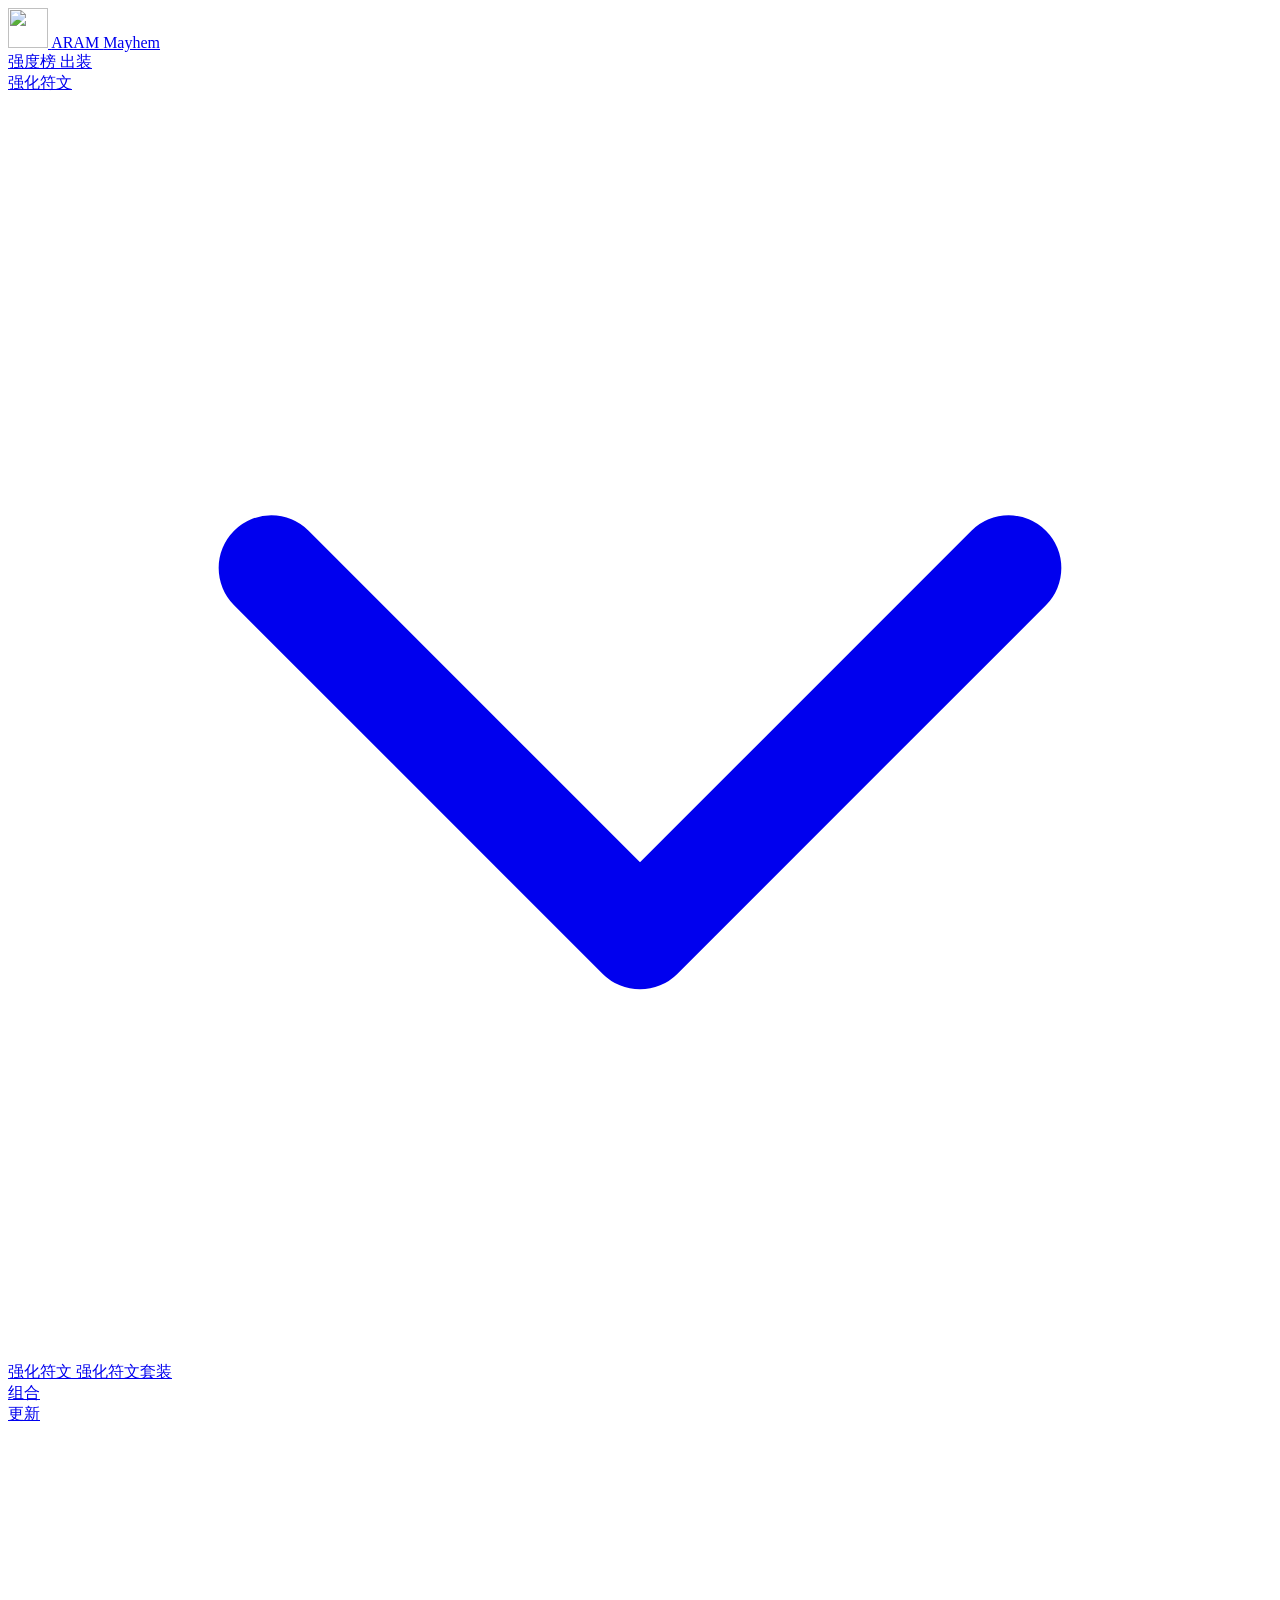
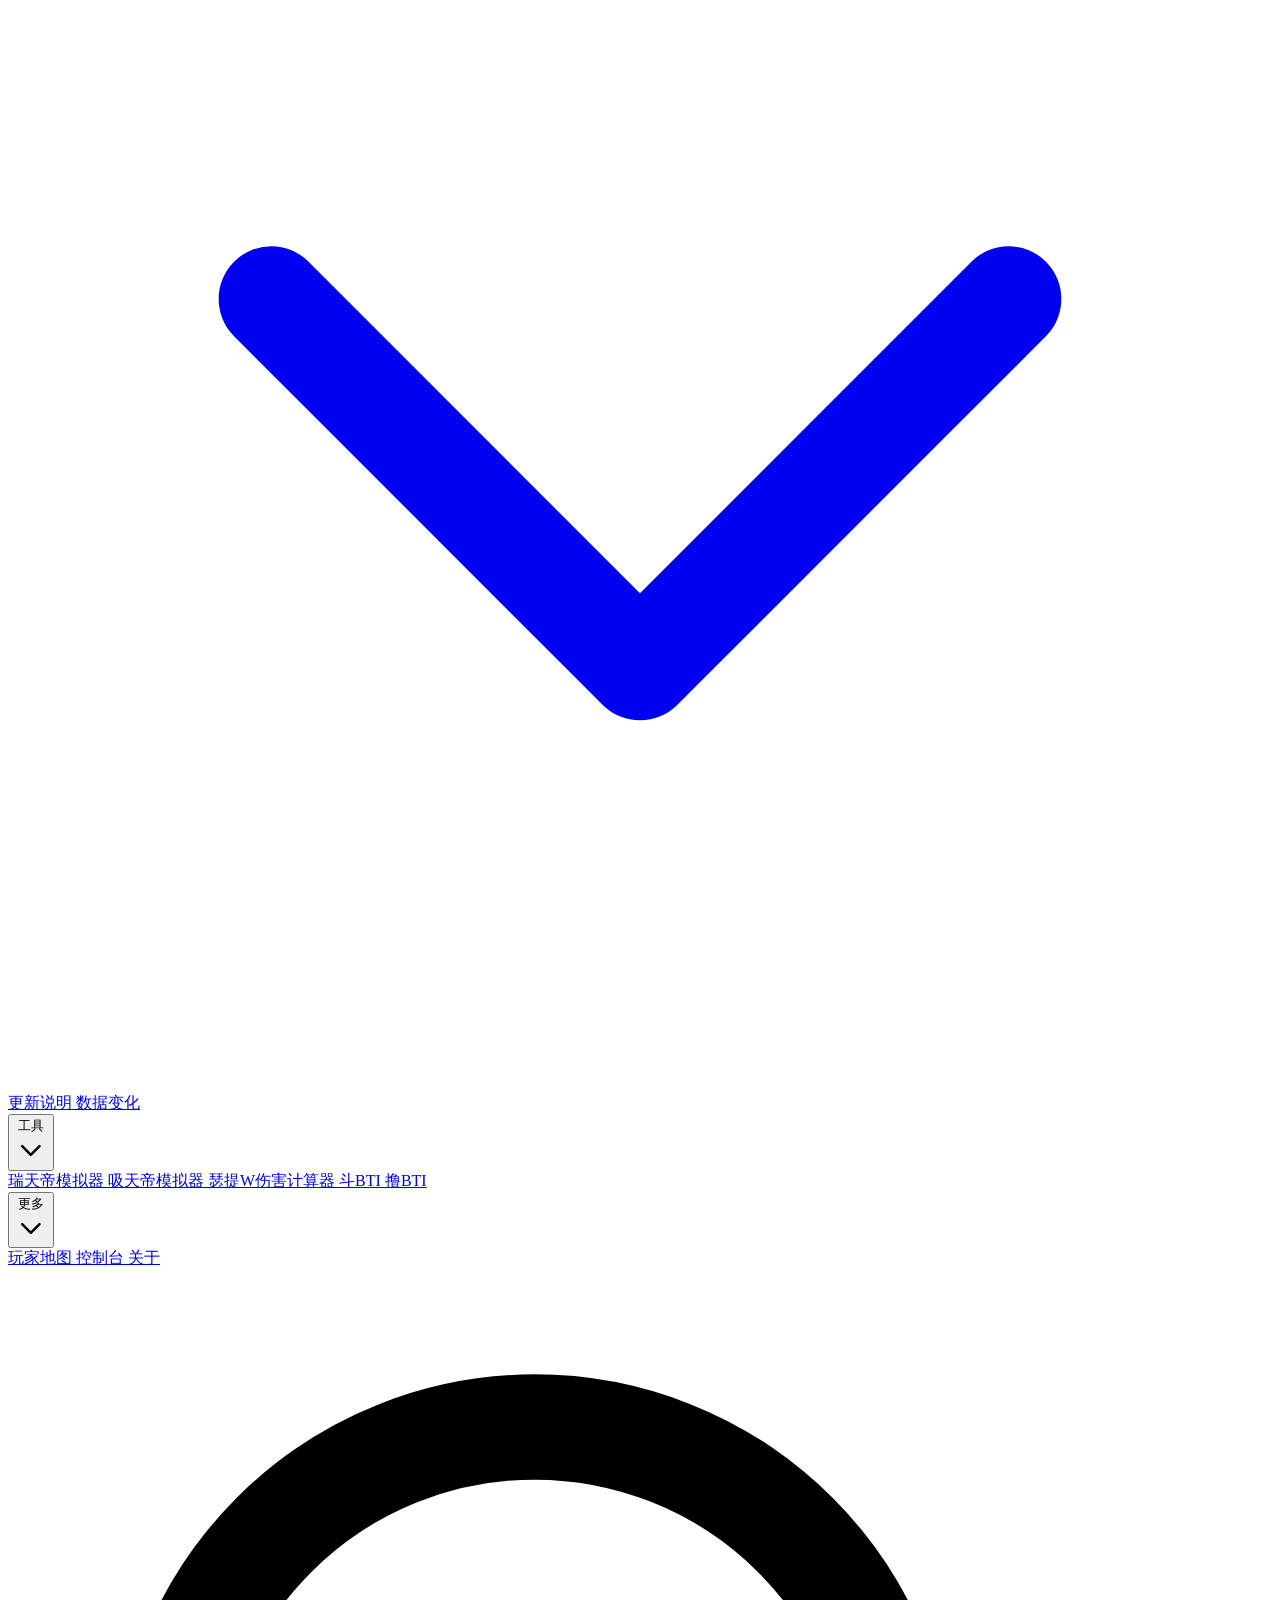
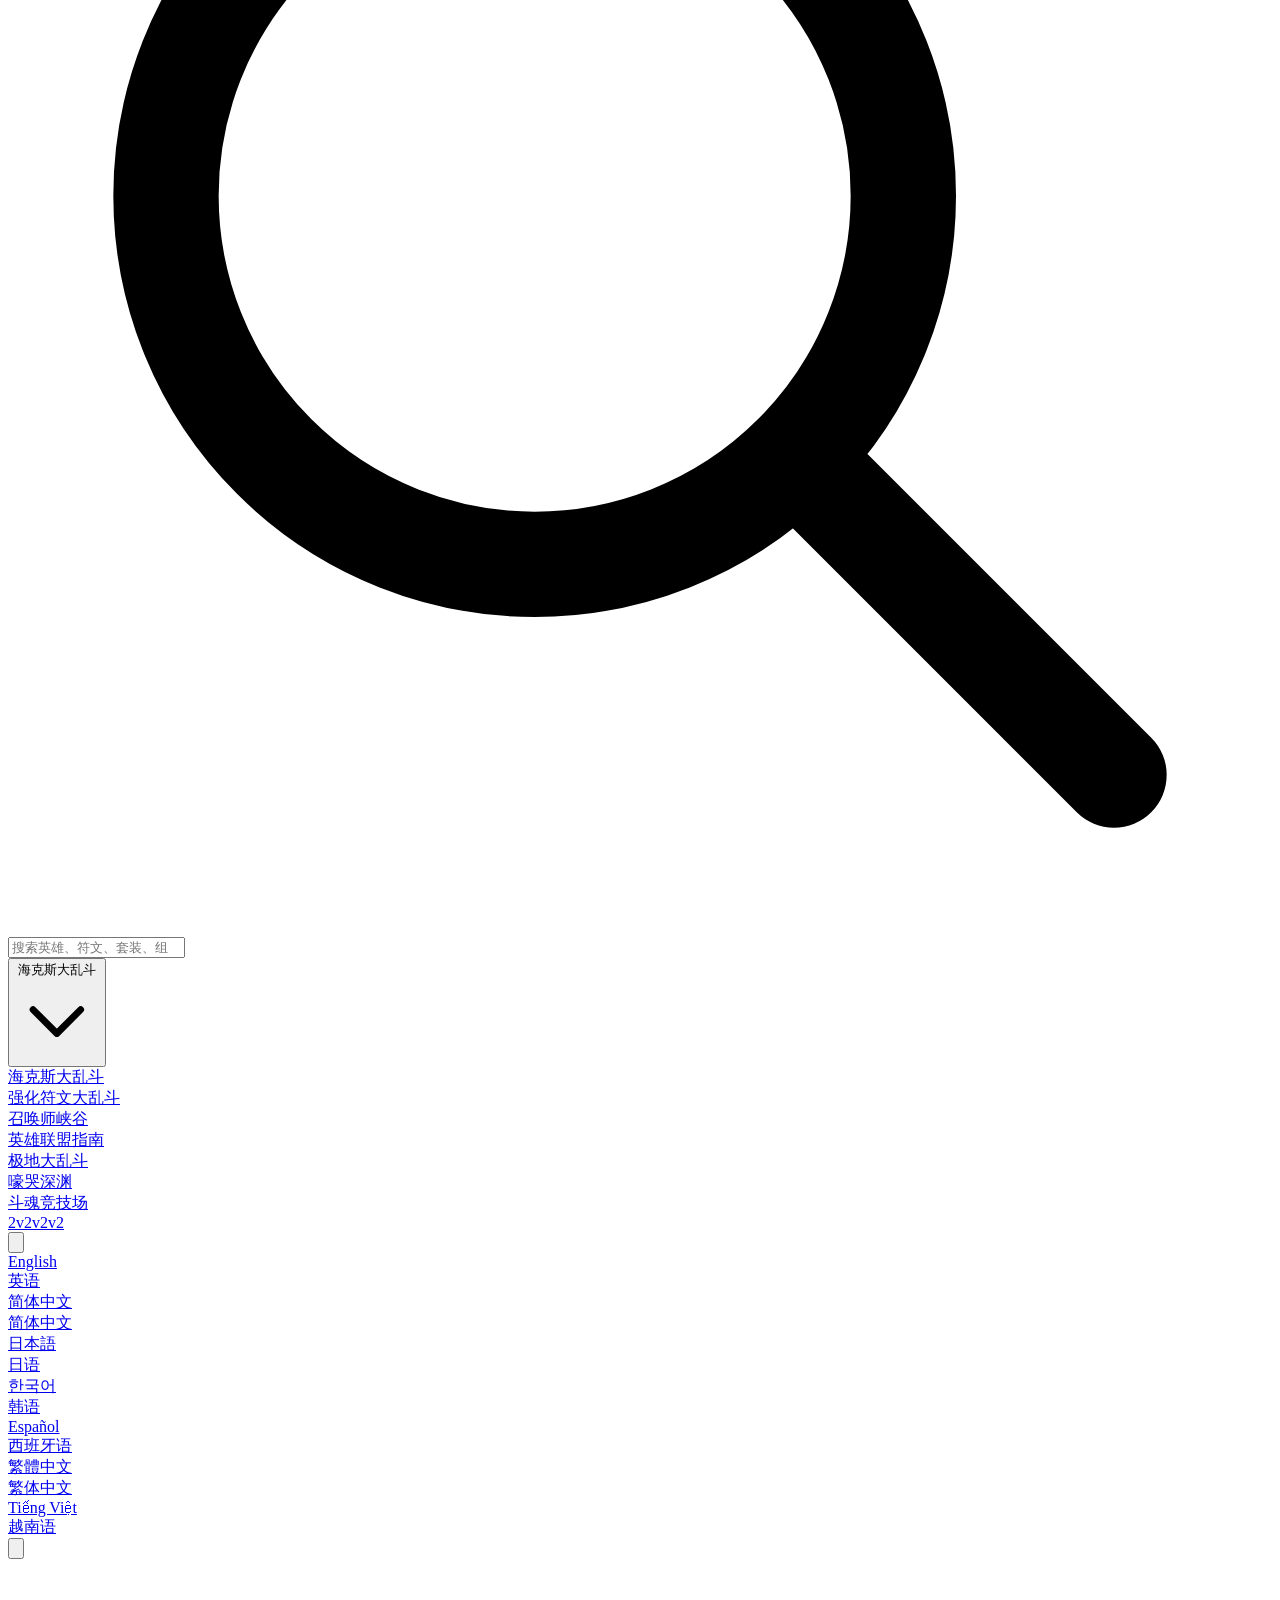
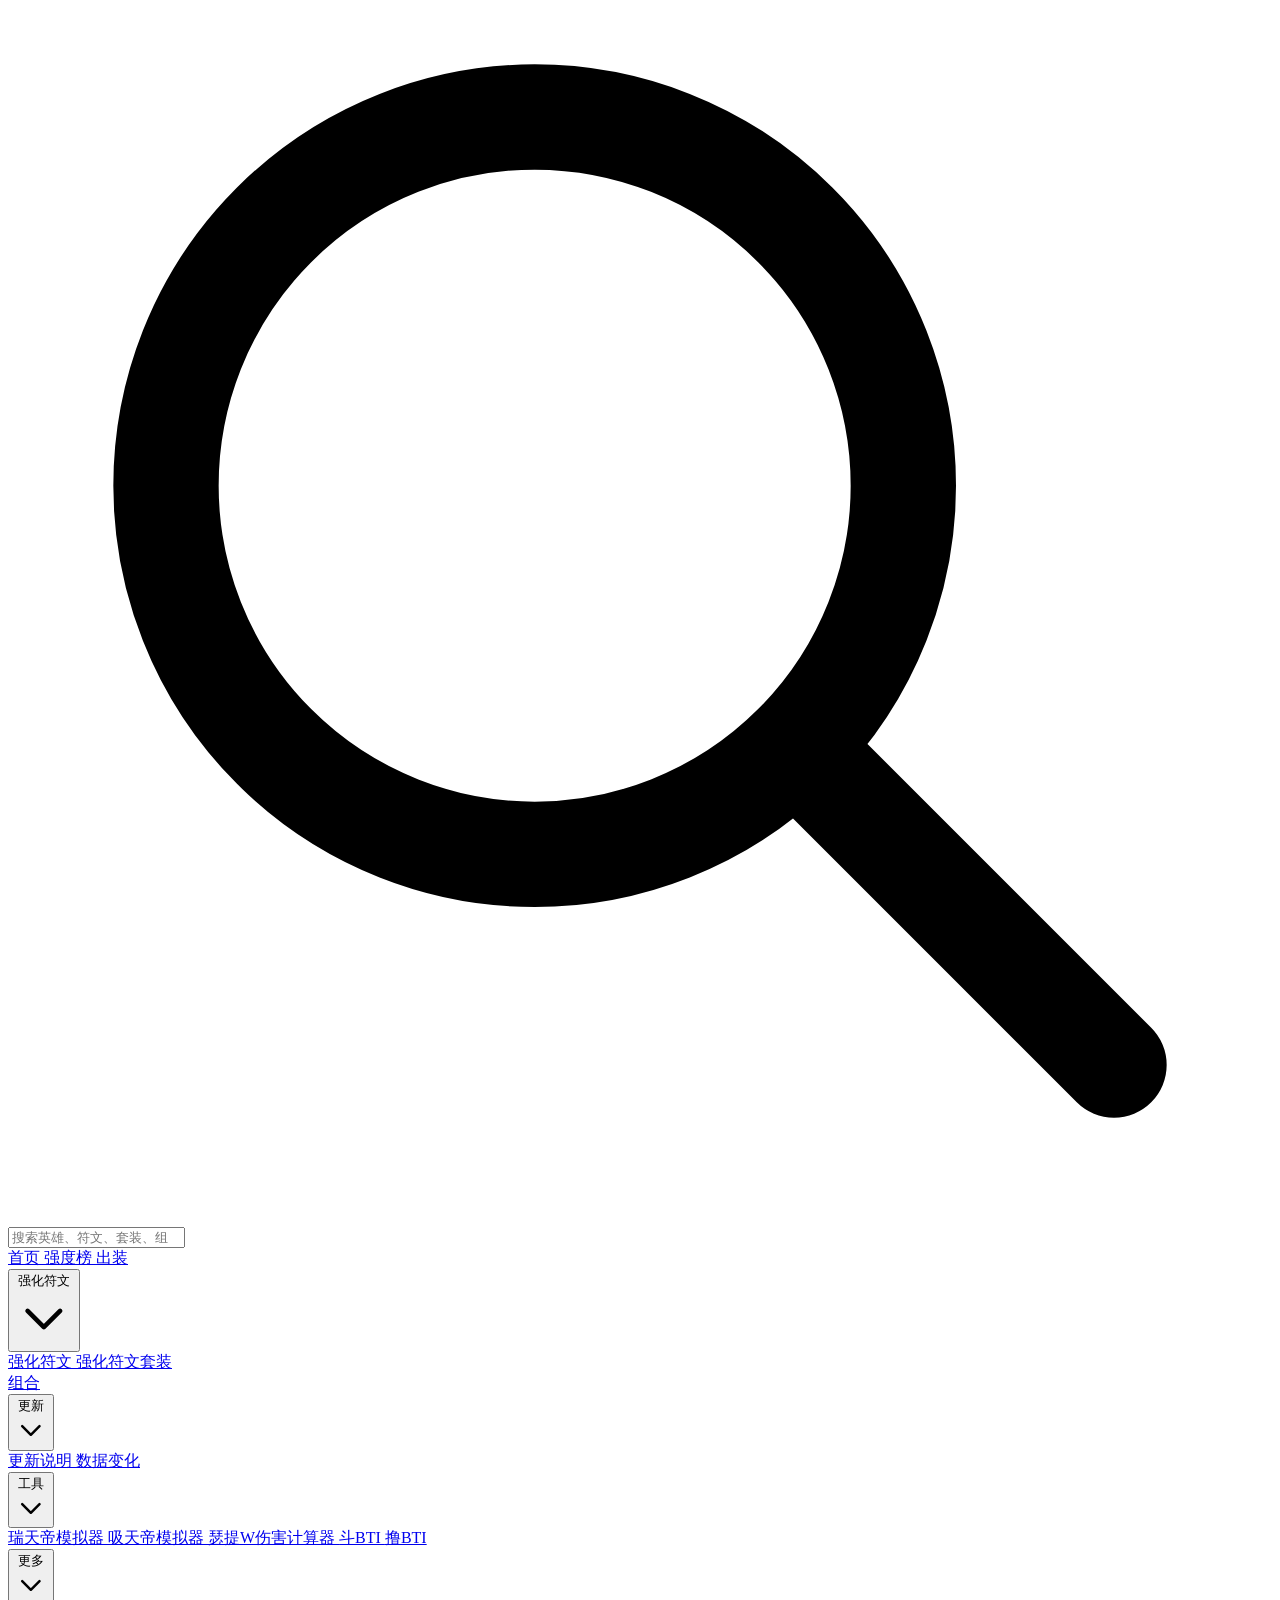
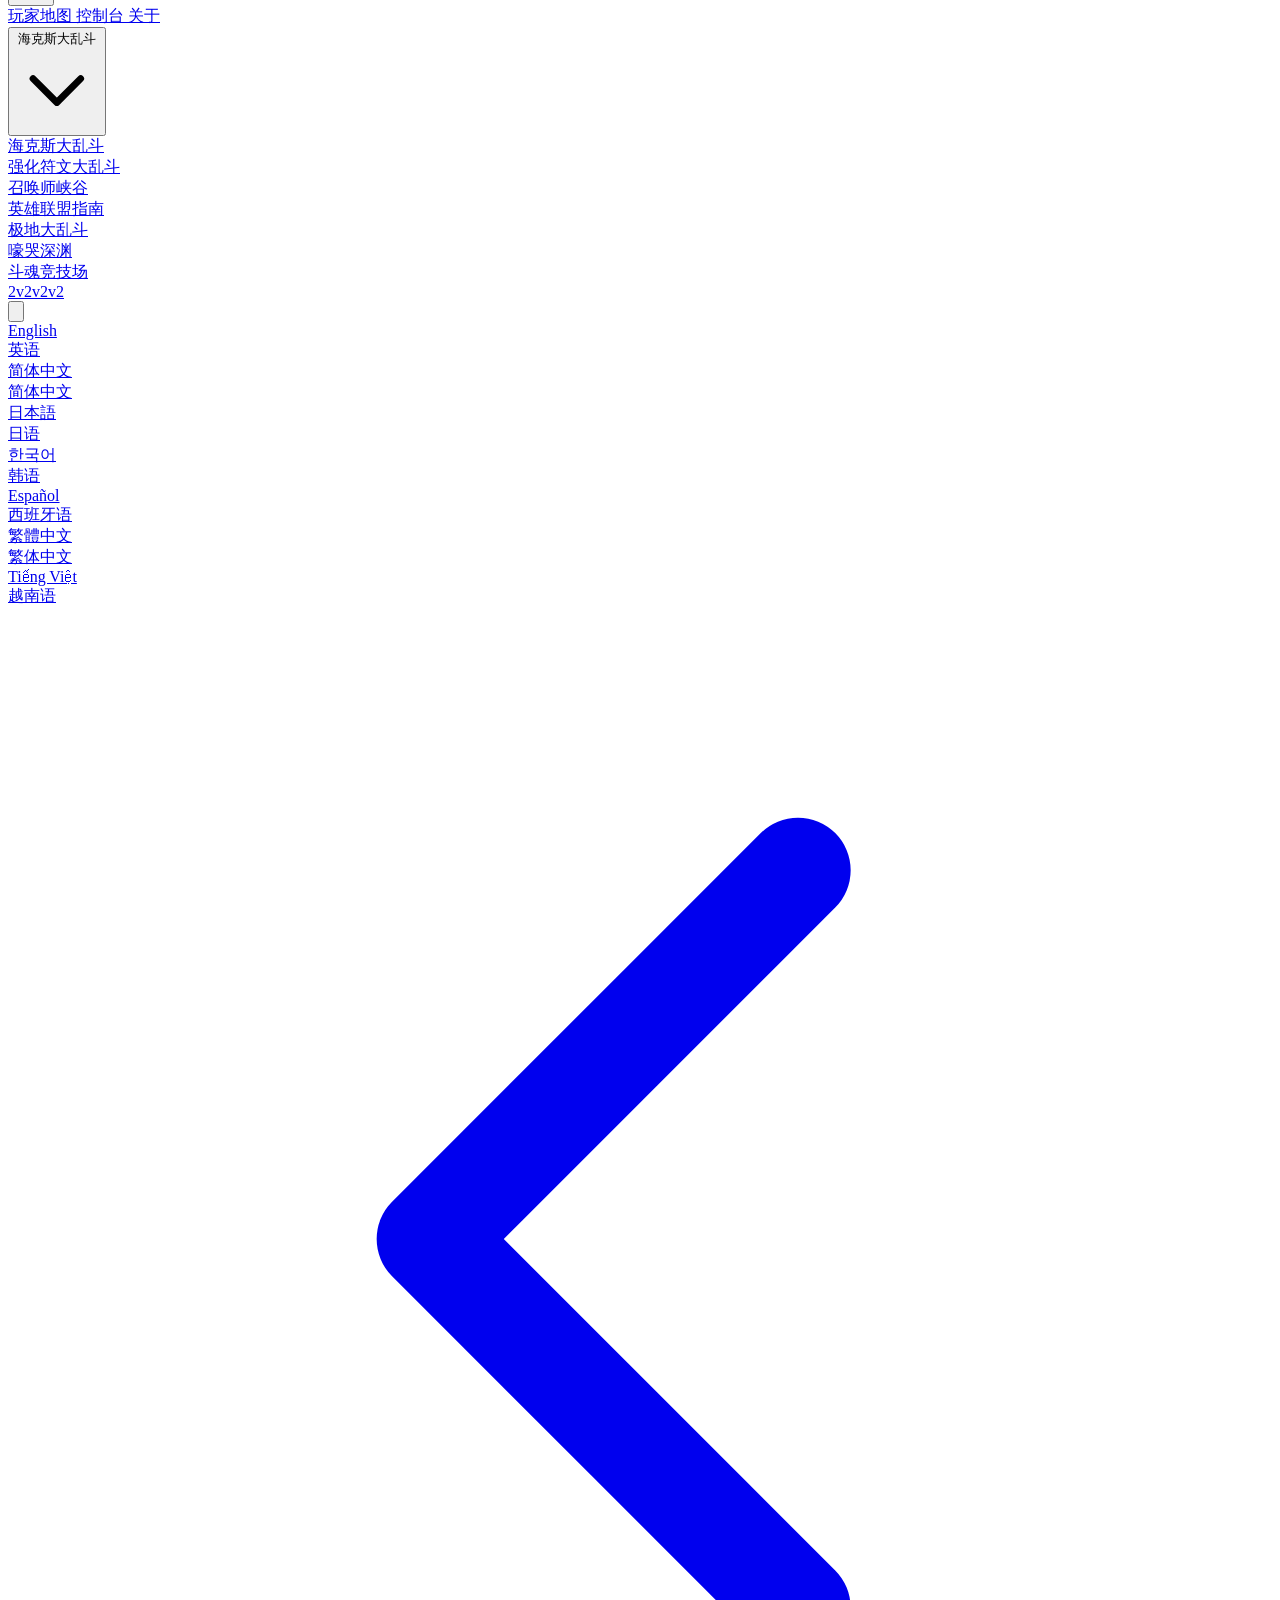
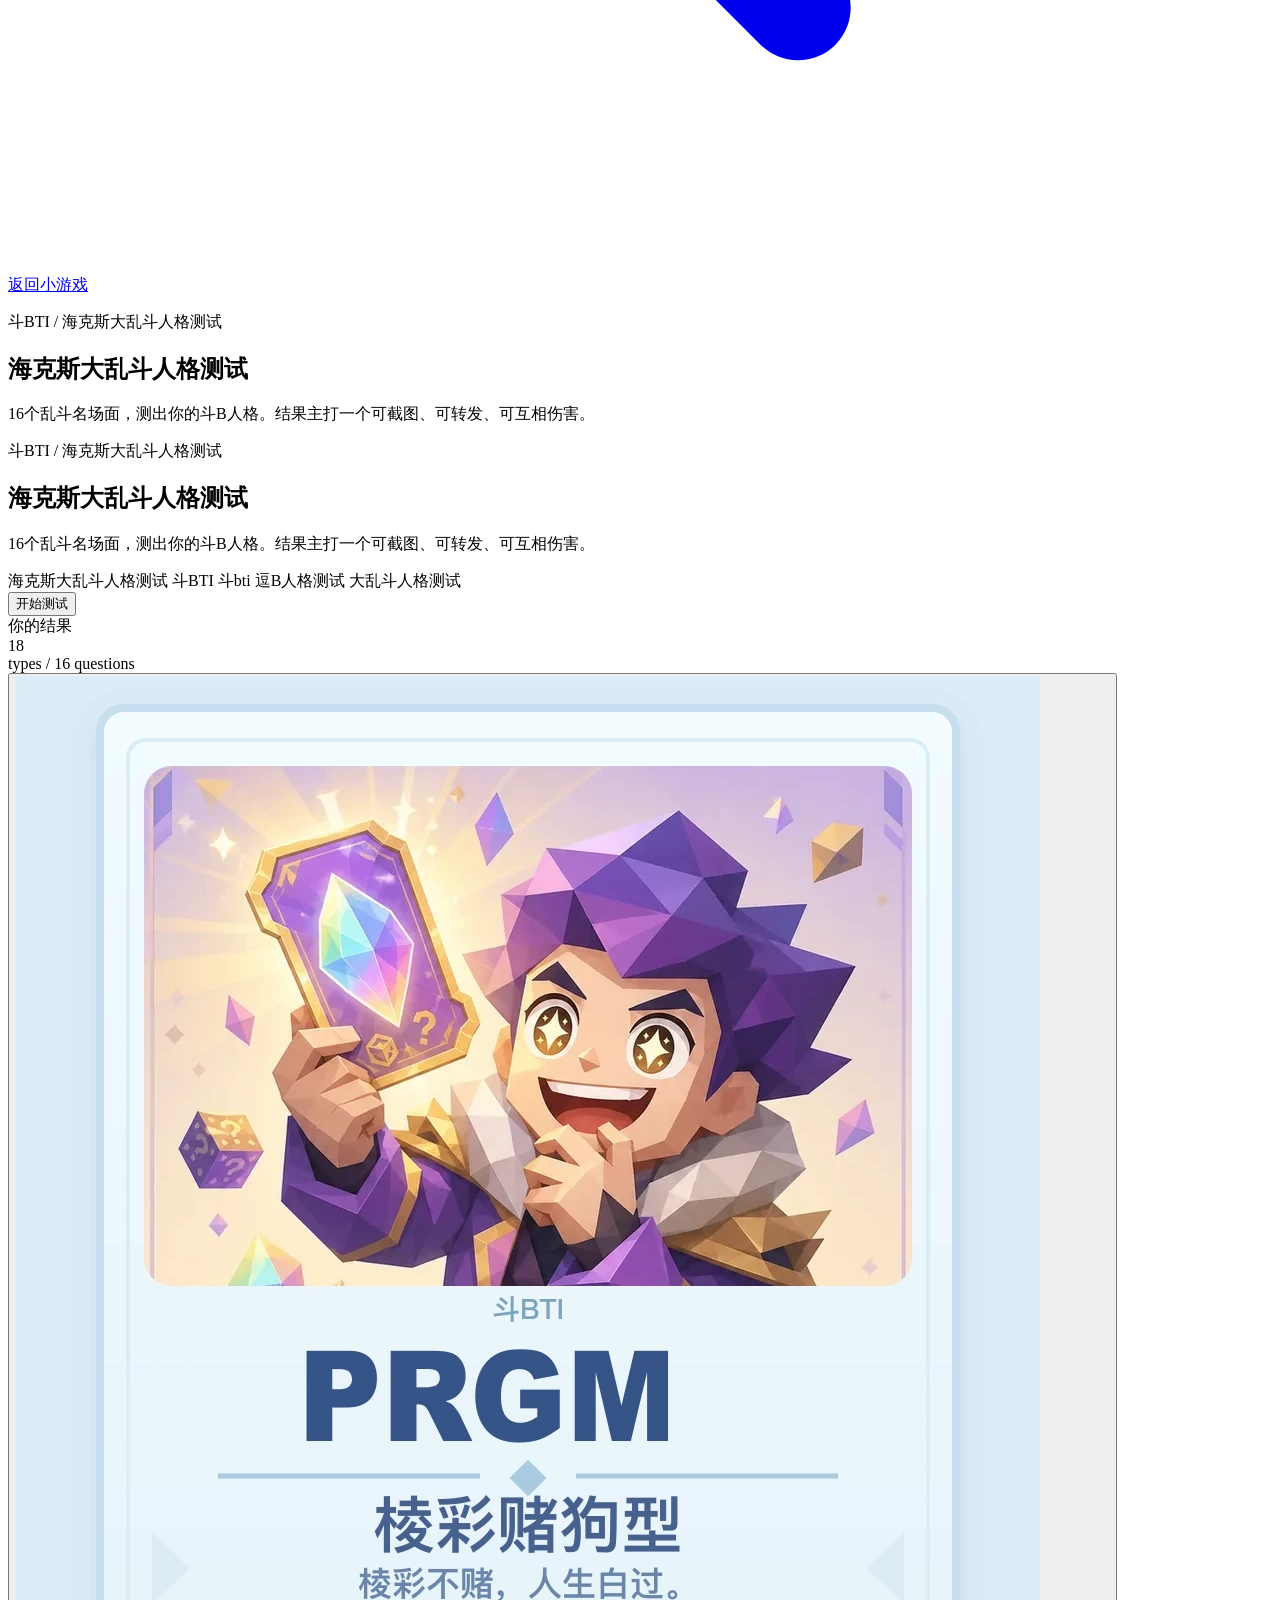
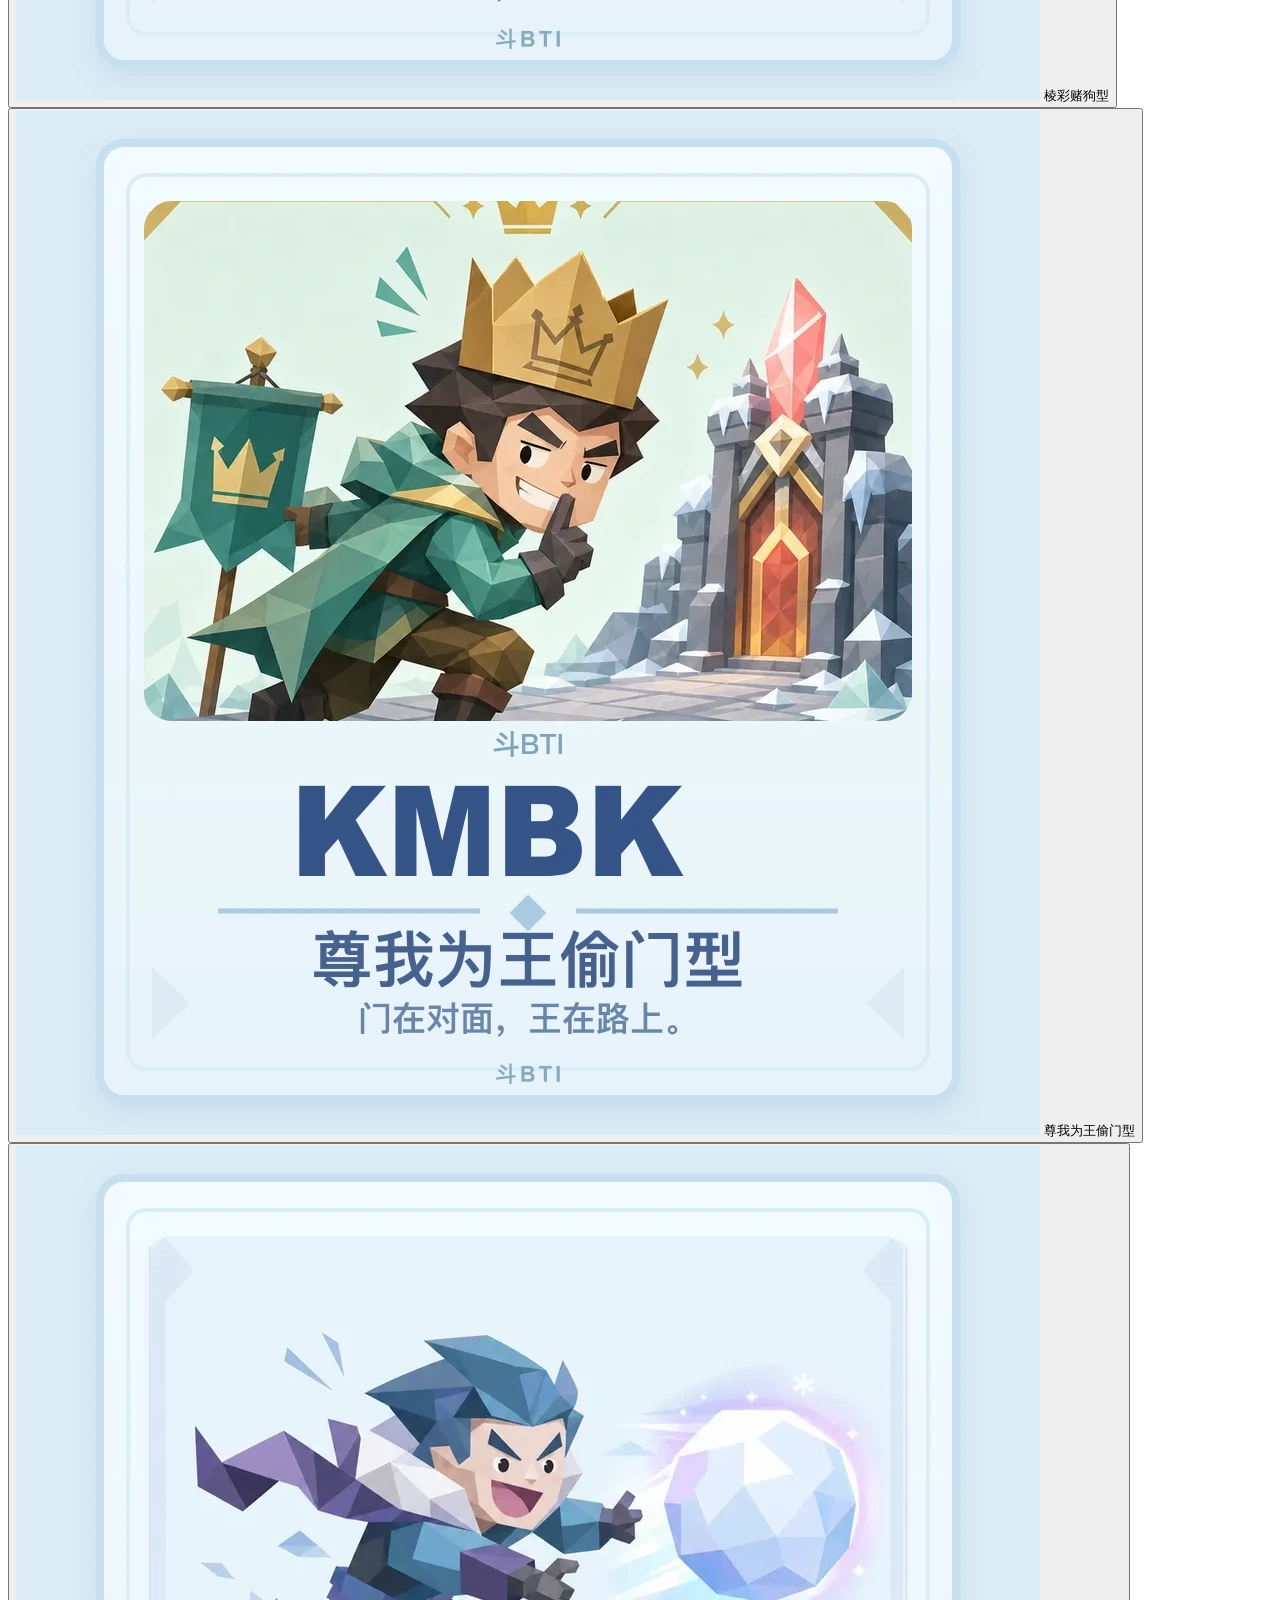
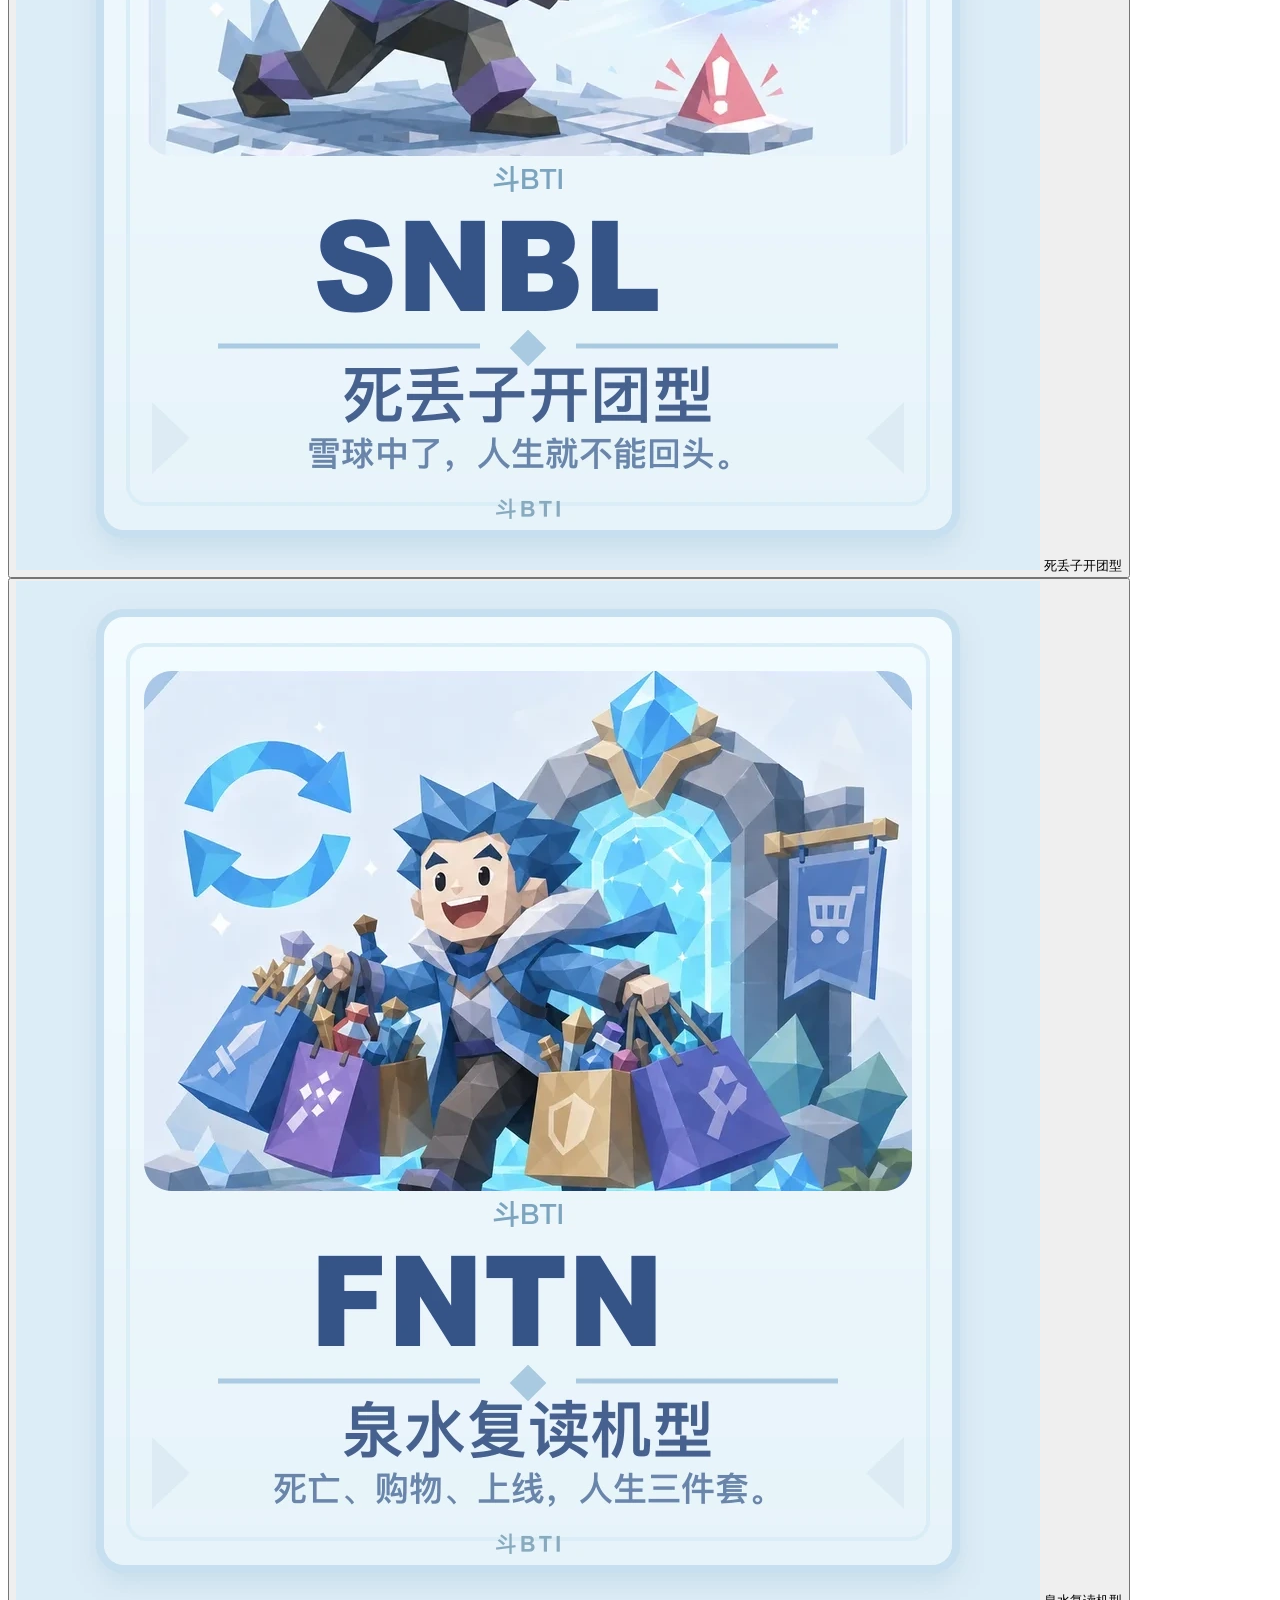
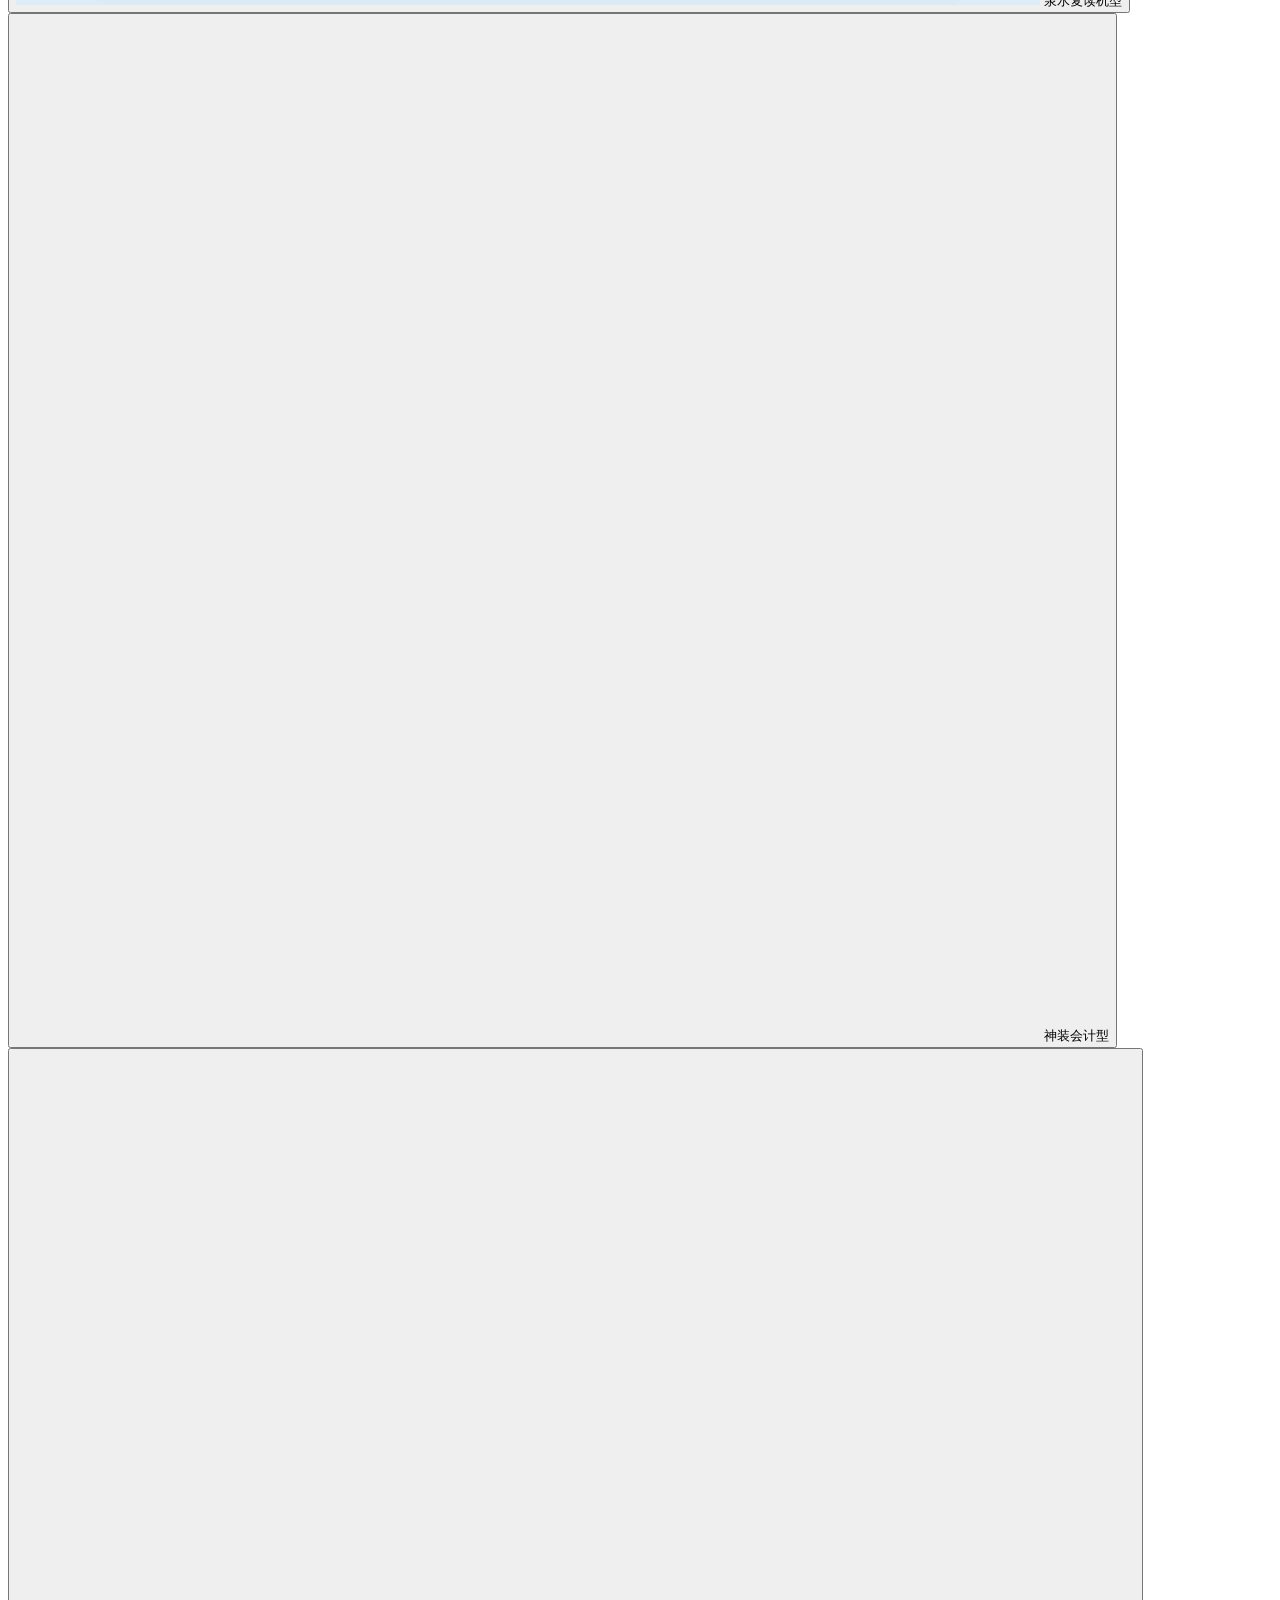
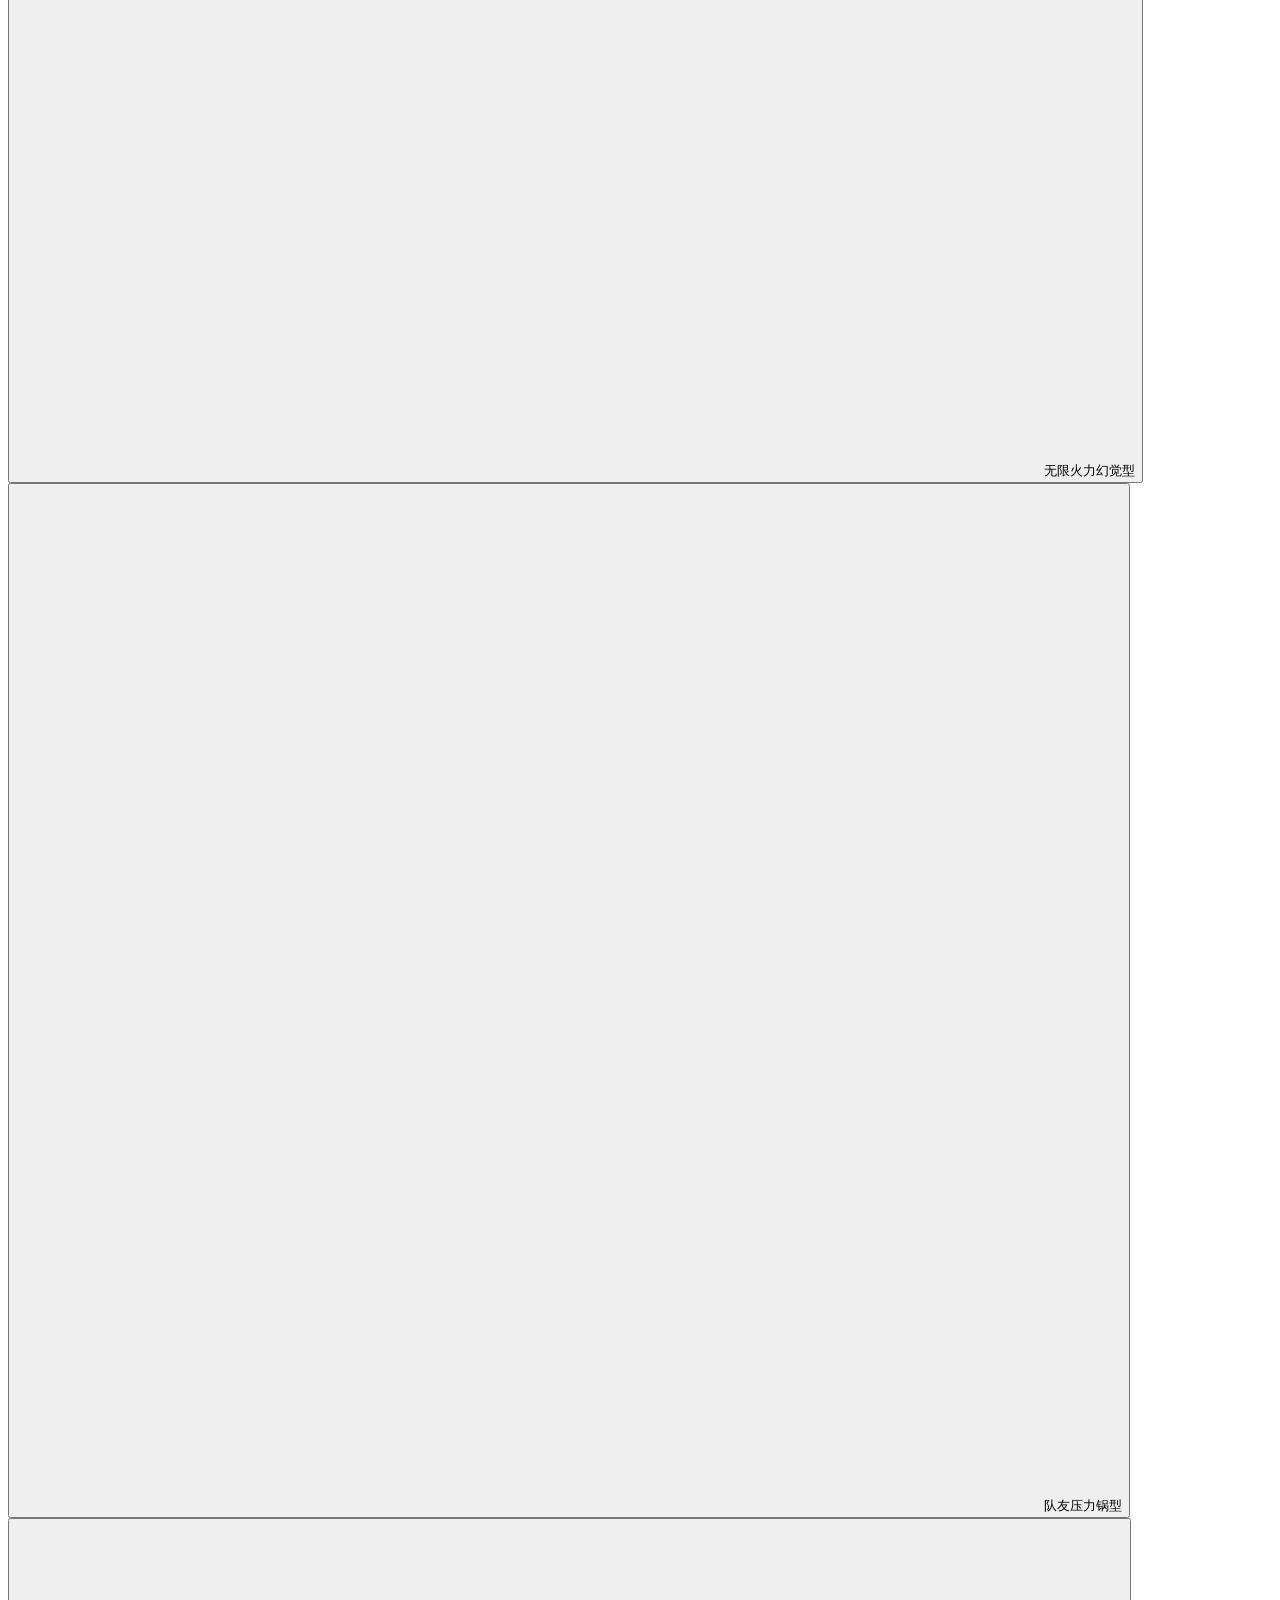
==== personality_test.html @ 0ff4c8bb "优化性格测试UI：缩小预览图、修复白底、改善选项样式" ====
<!DOCTYPE html><html lang="zh-CN"> <head><meta charset="UTF-8"><meta name="viewport" content="width=device-width, initial-scale=1.0"><meta name="description" content="测测你是哪种海克斯大乱斗玩家：棱彩赌狗、尊我为王偷门、死丢子开团，还是清兵公务员。"><script async src="https://pl29525393.effectivecpmnetwork.com/d7/e9/60/d7e96036ced01d6cc0bcd2c26b40662a.js"></script><script>
      (function () {
        if (typeof window === 'undefined' || typeof document === 'undefined') {
          return;
        }

        function signalGooglefcPresent() {
          if (window.frames.googlefcPresent || !document.body) return;

          const iframe = document.createElement('iframe');
          iframe.style.cssText =
            'width:0;height:0;border:none;z-index:-1000;left:-1000px;top:-1000px;display:none;';
          iframe.name = 'googlefcPresent';
          document.body.appendChild(iframe);
        }

        if (document.readyState === 'loading') {
          document.addEventListener('DOMContentLoaded', signalGooglefcPresent, { once: true });
          return;
        }

        signalGooglefcPresent();
      })();
    </script><script async src="https://www.googletagmanager.com/gtag/js?id=G-3MTJXVGG3T"></script><script>(function(){const gaMeasurementId = "G-3MTJXVGG3T";
const gaManualPageviews = false;

          window.dataLayer = window.dataLayer || [];
          window.gtag = window.gtag || function(){window.dataLayer.push(arguments);};

          if (!window.__aramGaConsentInitialized) {
            window.__aramGaConsentInitialized = true;
            window.gtag('consent', 'default', {
              ad_storage: 'granted',
              analytics_storage: 'granted',
              ad_user_data: 'granted',
              ad_personalization: 'granted',
              security_storage: 'granted',
              wait_for_update: 500,
            });
          }

          if (!window.__aramGaInitialized) {
            window.__aramGaInitialized = true;
            window.gtag('js', new Date());
            window.gtag('config', gaMeasurementId, { send_page_view: !gaManualPageviews });
          }

          if (gaManualPageviews && !window.__aramGaPageviewListenerRegistered) {
            window.__aramGaPageviewListenerRegistered = true;

            const trackPageView = () => {
              window.gtag('event', 'page_view', {
                page_title: document.title,
                page_location: window.location.href,
                page_path: window.location.pathname + window.location.search
              });
            };

            trackPageView();
            document.addEventListener('astro:page-load', trackPageView);
          }
        })();</script><link rel="icon" type="image/x-icon" href="/favicon.ico" sizes="any"><link rel="icon" type="image/svg+xml" href="/favicon.svg"><link rel="icon" type="image/png" sizes="48x48" href="/favicon-48x48.png"><link rel="apple-touch-icon" sizes="180x180" href="/apple-touch-icon.png"><link rel="canonical" href="https://arammayhem.com/zh-cn/games/aram-mayhem-personality-test/"><!-- Open Graph / Facebook --><meta property="og:type" content="website"><meta property="og:url" content="https://arammayhem.com/zh-cn/games/aram-mayhem-personality-test/"><meta property="og:title" content="海克斯大乱斗人格测试（斗BTI） | ARAM Mayhem"><meta property="og:description" content="测测你是哪种海克斯大乱斗玩家：棱彩赌狗、尊我为王偷门、死丢子开团，还是清兵公务员。"><meta property="og:image" content="https://arammayhem.com/og-image.png"><meta property="og:image:secure_url" content="https://arammayhem.com/og-image.png"><meta property="og:image:width" content="1200"><meta property="og:image:height" content="630"><meta property="og:image:alt" content="ARAM Mayhem tier lists, champion builds, augments, and patch notes"><meta property="og:site_name" content="ARAM Mayhem"><meta property="og:locale" content="zh_CN"><!-- Twitter --><meta name="twitter:card" content="summary_large_image"><meta name="twitter:url" content="https://arammayhem.com/zh-cn/games/aram-mayhem-personality-test/"><meta name="twitter:title" content="海克斯大乱斗人格测试（斗BTI） | ARAM Mayhem"><meta name="twitter:description" content="测测你是哪种海克斯大乱斗玩家：棱彩赌狗、尊我为王偷门、死丢子开团，还是清兵公务员。"><meta name="twitter:image" content="https://arammayhem.com/og-image.png"><meta name="twitter:image:alt" content="ARAM Mayhem tier lists, champion builds, augments, and patch notes"><!-- WebSite Schema --><script type="application/ld+json">{"@context":"https://schema.org","@type":"WebSite","name":"ARAM Mayhem","url":"https://arammayhem.com","description":"英雄联盟海克斯大乱斗终极攻略"}</script><!-- BreadcrumbList Schema --><script type="application/ld+json">{"@context":"https://schema.org","@type":"BreadcrumbList","itemListElement":[{"@type":"ListItem","position":1,"name":"首页","item":"https://arammayhem.com/zh-cn"},{"@type":"ListItem","position":2,"name":"游戏","item":"https://arammayhem.com/zh-cn/games"},{"@type":"ListItem","position":3,"name":"Aram mayhem personality test","item":"https://arammayhem.com/zh-cn/games/aram-mayhem-personality-test"}]}</script><link rel="alternate" hreflang="en" href="https://arammayhem.com/games/aram-mayhem-personality-test/"><link rel="alternate" hreflang="zh-CN" href="https://arammayhem.com/zh-cn/games/aram-mayhem-personality-test/"><link rel="alternate" hreflang="ja-JP" href="https://arammayhem.com/ja-jp/games/aram-mayhem-personality-test/"><link rel="alternate" hreflang="ko-KR" href="https://arammayhem.com/ko-kr/games/aram-mayhem-personality-test/"><link rel="alternate" hreflang="es-MX" href="https://arammayhem.com/es-mx/games/aram-mayhem-personality-test/"><link rel="alternate" hreflang="zh-TW" href="https://arammayhem.com/zh-tw/games/aram-mayhem-personality-test/"><link rel="alternate" hreflang="vi-VN" href="https://arammayhem.com/vi-vn/games/aram-mayhem-personality-test/"><link rel="alternate" hreflang="x-default" href="https://arammayhem.com/games/aram-mayhem-personality-test/"><title>海克斯大乱斗人格测试（斗BTI） | ARAM Mayhem</title><script type="module">globalThis.process??={};globalThis.process.env??={};document.addEventListener("DOMContentLoaded",()=>{const n=document.getElementById("mobile-menu-btn"),o=document.getElementById("mobile-menu");n&&o&&n.addEventListener("click",()=>{o.classList.toggle("hidden")});const e=(s,i)=>{const t=document.getElementById(s),l=document.getElementById(i);!t||!l||t.addEventListener("click",d=>{d.preventDefault(),l.classList.toggle("hidden");const m=t.querySelector("svg");m&&m.classList.toggle("rotate-180")})};e("mobile-augments-btn","mobile-augments-menu"),e("mobile-updates-btn","mobile-updates-menu"),e("mobile-tools-btn","mobile-tools-menu"),e("mobile-more-btn","mobile-more-menu")});</script><link rel="stylesheet" href="/_astro/Layout.f92jwnt4.css"></head> <body class="min-h-screen bg-grid" data-ad-network="adsterra"> <nav class="sticky top-0 z-50 border-b border-border/50 bg-background/80 backdrop-blur-md"> <div class="mx-auto flex h-16 max-w-7xl items-center justify-between px-4"> <a href="/zh-cn/" class="group flex shrink-0 items-center gap-2.5"> <span class="relative flex h-10 w-10 items-center justify-center"> <span class="absolute inset-0 rounded-full bg-primary/20 blur-lg transition-all group-hover:bg-accent/25"></span> <img src="/logo-mark.svg" alt="" width="40" height="40" class="relative h-10 w-10" loading="eager"> </span> <span class="flex flex-col leading-none"> <span class="text-xl font-extrabold text-primary tracking-wide" style="font-family: var(--font-display);">
ARAM
</span> <span class="text-[0.72rem] font-bold uppercase text-accent tracking-[0.22em]" style="font-family: var(--font-display);">
Mayhem
</span> </span> </a> <!-- Desktop Navigation --> <div class="hidden lg:flex items-center">  <a href="/zh-cn/tier-list/" class="px-2 py-1.5 text-xs rounded-md transition-colors text-muted-foreground hover:text-foreground hover:bg-secondary/50"> 强度榜 </a> <a href="/zh-cn/build/" class="px-2 py-1.5 text-xs rounded-md transition-colors text-muted-foreground hover:text-foreground hover:bg-secondary/50"> 出装 </a>  <div class="relative group px-1"> <a href="/zh-cn/augments/" class="px-2 py-1.5 text-xs rounded-md transition-colors inline-flex items-center gap-1 text-muted-foreground hover:text-foreground hover:bg-secondary/50"> 强化符文 <svg class="w-3.5 h-3.5" fill="none" stroke="currentColor" viewBox="0 0 24 24"> <path stroke-linecap="round" stroke-linejoin="round" stroke-width="2" d="M19 9l-7 7-7-7"></path> </svg> </a> <div class="invisible opacity-0 group-hover:visible group-hover:opacity-100 group-focus-within:visible group-focus-within:opacity-100 absolute left-0 top-full mt-1 w-44 rounded-md border border-border/50 bg-card/95 backdrop-blur shadow-lg transition-all z-50 p-1"> <a href="/zh-cn/augments/" class="block px-3 py-2 text-xs rounded-md text-muted-foreground hover:text-foreground hover:bg-secondary/50 transition-colors"> 强化符文 </a> <a href="/zh-cn/augment-sets/" class="block px-3 py-2 text-xs rounded-md text-muted-foreground hover:text-foreground hover:bg-secondary/50 transition-colors"> 强化符文套装 </a> </div> </div> <a href="/zh-cn/combo/" class="px-2 py-1.5 text-xs rounded-md transition-colors text-muted-foreground hover:text-foreground hover:bg-secondary/50"> 组合 </a> <div class="relative group px-1"> <a href="/zh-cn/patch-notes/" class="px-2 py-1.5 text-xs rounded-md transition-colors inline-flex items-center gap-1 text-muted-foreground hover:text-foreground hover:bg-secondary/50"> 更新 <svg class="w-3.5 h-3.5" fill="none" stroke="currentColor" viewBox="0 0 24 24"> <path stroke-linecap="round" stroke-linejoin="round" stroke-width="2" d="M19 9l-7 7-7-7"></path> </svg> </a> <div class="invisible opacity-0 group-hover:visible group-hover:opacity-100 group-focus-within:visible group-focus-within:opacity-100 absolute left-0 top-full mt-1 w-44 rounded-md border border-border/50 bg-card/95 backdrop-blur shadow-lg transition-all z-50 p-1"> <a href="/zh-cn/patch-notes/" class="block px-3 py-2 text-xs rounded-md text-muted-foreground hover:text-foreground hover:bg-secondary/50 transition-colors"> 更新说明 </a> <a href="/zh-cn/stats-changes/" class="block px-3 py-2 text-xs rounded-md text-muted-foreground hover:text-foreground hover:bg-secondary/50 transition-colors"> 数据变化 </a> </div> </div> <div class="relative group px-1"> <button class="px-2 py-1.5 text-xs rounded-md transition-colors inline-flex items-center gap-1 text-rarity-gold hover:text-rarity-gold hover:bg-rarity-gold/10"> 工具 <svg class="w-3.5 h-3.5" fill="none" stroke="currentColor" viewBox="0 0 24 24"> <path stroke-linecap="round" stroke-linejoin="round" stroke-width="2" d="M19 9l-7 7-7-7"></path> </svg> </button> <div class="invisible opacity-0 group-hover:visible group-hover:opacity-100 group-focus-within:visible group-focus-within:opacity-100 absolute right-0 top-full mt-1 w-56 rounded-md border border-border/50 bg-card/95 backdrop-blur shadow-lg transition-all z-50 p-1"> <a href="/zh-cn/tools/ryze-simulator/" class="block px-3 py-2 text-xs rounded-md text-muted-foreground hover:text-foreground hover:bg-secondary/50 transition-colors"> 瑞天帝模拟器 </a> <a href="/zh-cn/tools/vladimir-simulator/" class="block px-3 py-2 text-xs rounded-md text-muted-foreground hover:text-foreground hover:bg-secondary/50 transition-colors"> 吸天帝模拟器 </a> <a href="/zh-cn/tools/sett-calculator/" class="block px-3 py-2 text-xs rounded-md text-muted-foreground hover:text-foreground hover:bg-secondary/50 transition-colors"> 瑟提W伤害计算器 </a> <a href="/zh-cn/games/aram-mayhem-personality-test/" class="block px-3 py-2 text-xs rounded-md text-muted-foreground hover:text-foreground hover:bg-secondary/50 transition-colors"> 斗BTI </a> <a href="/zh-cn/games/league-personality-test/" class="block px-3 py-2 text-xs rounded-md text-muted-foreground hover:text-foreground hover:bg-secondary/50 transition-colors"> 撸BTI </a> </div> </div> <div class="relative group px-1"> <button class="px-2 py-1.5 text-xs rounded-md transition-colors inline-flex items-center gap-1 text-muted-foreground hover:text-foreground hover:bg-secondary/50"> 更多 <svg class="w-3.5 h-3.5" fill="none" stroke="currentColor" viewBox="0 0 24 24"> <path stroke-linecap="round" stroke-linejoin="round" stroke-width="2" d="M19 9l-7 7-7-7"></path> </svg> </button> <div class="invisible opacity-0 group-hover:visible group-hover:opacity-100 group-focus-within:visible group-focus-within:opacity-100 absolute right-0 top-full mt-1 w-44 rounded-md border border-border/50 bg-card/95 backdrop-blur shadow-lg transition-all z-50 p-1"> <a href="/zh-cn/players/map/" class="block px-3 py-2 text-xs rounded-md text-muted-foreground hover:text-foreground hover:bg-secondary/50 transition-colors"> 玩家地图 </a> <a href="/zh-cn/dashboard/" class="block px-3 py-2 text-xs rounded-md text-accent hover:text-accent hover:bg-accent/10 transition-colors"> 控制台 </a> <a href="/zh-cn/about/" class="block px-3 py-2 text-xs rounded-md text-muted-foreground hover:text-foreground hover:bg-secondary/50 transition-colors"> 关于 </a> </div> </div>  <div class="ml-3 w-36 xl:w-44"> <div class="relative isolate w-full max-w-none" data-deferred-global-search data-index-url="/search-index.json" data-locale="zh-cn" data-search-mode="mayhem" data-variant="header" data-enable-hotkey="true" data-placeholder-override>  <div class="relative"> <svg class="absolute left-4 top-1/2 -translate-y-1/2 text-muted-foreground w-4 h-4" fill="none" stroke="currentColor" viewBox="0 0 24 24" aria-hidden="true"> <path stroke-linecap="round" stroke-linejoin="round" stroke-width="2" d="M21 21l-6-6m2-5a7 7 0 11-14 0 7 7 0 0114 0z"></path> </svg> <input type="search" placeholder="搜索英雄、符文、套装、组合... 例如: 拉克丝 / 超级大脑 / 阿狸 + 终极猎手" class="w-full h-10 pl-10 pr-10 rounded-xl border bg-card/80 text-sm placeholder:text-muted-foreground focus:outline-none focus:ring-2 focus:ring-primary/20 focus:border-primary/50 transition-all" data-deferred-search-input> </div> </div> <script type="module" src="/_astro/DeferredGlobalSearch.astro_astro_type_script_index_0_lang.DKdZDPK8.js"></script> </div> <div class="ml-2 flex items-center gap-1"> <div class="game-mode-switcher group relative" data-astro-cid-qd4bt3ra> <button class="game-mode-switcher-btn inline-flex h-9 max-w-[9.5rem] items-center gap-1.5 rounded-md px-2 text-xs font-medium text-muted-foreground transition-colors hover:bg-secondary/50 hover:text-foreground" aria-label="切换游戏模式" title="切换游戏模式" aria-expanded="false" data-astro-cid-qd4bt3ra> <span class="truncate" data-astro-cid-qd4bt3ra>海克斯大乱斗</span> <svg class="h-3.5 w-3.5 shrink-0" fill="none" stroke="currentColor" viewBox="0 0 24 24" aria-hidden="true" data-astro-cid-qd4bt3ra> <path stroke-linecap="round" stroke-linejoin="round" stroke-width="2" d="M19 9l-7 7-7-7" data-astro-cid-qd4bt3ra></path> </svg> </button> <div class="game-mode-switcher-dropdown invisible absolute right-0 top-full z-50 mt-1 min-w-56 rounded-md border border-border/50 bg-card/95 p-1 opacity-0 shadow-lg backdrop-blur transition-all duration-200 md:group-hover:visible md:group-hover:opacity-100" data-astro-cid-qd4bt3ra> <a href="/zh-cn/" data-mode-key="mayhem" class="block rounded-md px-3 py-2 text-sm transition-colors bg-primary/20 text-primary font-medium" data-astro-cid-qd4bt3ra> <div class="font-medium" data-astro-cid-qd4bt3ra>海克斯大乱斗</div> <div class="text-xs text-muted-foreground" data-astro-cid-qd4bt3ra>强化符文大乱斗</div> </a><a href="/zh-cn/summonersrift/" data-mode-key="summonersrift" class="block rounded-md px-3 py-2 text-sm transition-colors text-muted-foreground hover:bg-secondary/50 hover:text-foreground" data-astro-cid-qd4bt3ra> <div class="font-medium" data-astro-cid-qd4bt3ra>召唤师峡谷</div> <div class="text-xs text-muted-foreground" data-astro-cid-qd4bt3ra>英雄联盟指南</div> </a><a href="/zh-cn/aram/" data-mode-key="aram" class="block rounded-md px-3 py-2 text-sm transition-colors text-muted-foreground hover:bg-secondary/50 hover:text-foreground" data-astro-cid-qd4bt3ra> <div class="font-medium" data-astro-cid-qd4bt3ra>极地大乱斗</div> <div class="text-xs text-muted-foreground" data-astro-cid-qd4bt3ra>嚎哭深渊</div> </a><a href="/zh-cn/arena/" data-mode-key="arena" class="block rounded-md px-3 py-2 text-sm transition-colors text-muted-foreground hover:bg-secondary/50 hover:text-foreground" data-astro-cid-qd4bt3ra> <div class="font-medium" data-astro-cid-qd4bt3ra>斗魂竞技场</div> <div class="text-xs text-muted-foreground" data-astro-cid-qd4bt3ra>2v2v2v2</div> </a> </div> </div> <script type="module">globalThis.process??={};globalThis.process.env??={};document.addEventListener("DOMContentLoaded",()=>{document.querySelectorAll(".game-mode-switcher").forEach(e=>{if(e instanceof HTMLElement&&e.dataset.modeSwitcherInitialized==="true")return;e instanceof HTMLElement&&(e.dataset.modeSwitcherInitialized="true");const o=e.querySelector(".game-mode-switcher-btn"),t=e.querySelector(".game-mode-switcher-dropdown");!(o instanceof HTMLElement)||!(t instanceof HTMLElement)||o.addEventListener("click",a=>{a.stopPropagation();const s=o.getAttribute("aria-expanded")==="true";document.querySelectorAll(".game-mode-switcher-dropdown").forEach(i=>{i!==t&&(i.classList.remove("opacity-100","visible"),i.classList.add("opacity-0","invisible"))}),document.querySelectorAll(".game-mode-switcher-btn").forEach(i=>{i!==o&&i.setAttribute("aria-expanded","false")}),t.classList.toggle("opacity-100",!s),t.classList.toggle("visible",!s),t.classList.toggle("opacity-0",s),t.classList.toggle("invisible",s),o.setAttribute("aria-expanded",String(!s))})}),document.addEventListener("click",()=>{document.querySelectorAll(".game-mode-switcher-dropdown").forEach(e=>{e.classList.remove("opacity-100","visible"),e.classList.add("opacity-0","invisible")}),document.querySelectorAll(".game-mode-switcher-btn").forEach(e=>{e.setAttribute("aria-expanded","false")})})});</script> <div class="language-switcher group relative" data-astro-cid-a2mxz4y6> <button class="lang-switcher-btn flex items-center justify-center p-2 text-muted-foreground hover:text-foreground hover:bg-secondary/50 rounded-md transition-colors" aria-label="切换语言" title="切换语言" aria-expanded="false" data-astro-cid-a2mxz4y6> <svg class="w-5 h-5" fill="none" stroke="currentColor" viewBox="0 0 24 24" data-astro-cid-a2mxz4y6> <path stroke-linecap="round" stroke-linejoin="round" stroke-width="2" d="M3 5h12M9 3v2m1.048 9.5A18.022 18.022 0 016.412 9m6.088 9h7M11 21l5-10 5 10M12.751 5C11.783 10.77 8.07 15.61 3 18.129" data-astro-cid-a2mxz4y6></path> </svg> </button> <!-- Dropdown Menu --> <div class="lang-switcher-dropdown absolute right-0 top-full mt-1 min-w-48 rounded-md border border-border/50 bg-card/95 backdrop-blur shadow-lg opacity-0 invisible md:group-hover:opacity-100 md:group-hover:visible transition-all duration-200 z-50" data-astro-cid-a2mxz4y6> <div class="py-1" data-astro-cid-a2mxz4y6> <a href="/games/aram-mayhem-personality-test" data-lang-code="en" class="block px-4 py-2 text-sm transition-colors text-muted-foreground hover:text-foreground hover:bg-secondary/50" title="English" data-astro-cid-a2mxz4y6> <div class="font-medium" data-astro-cid-a2mxz4y6>English</div> <div class="text-xs text-muted-foreground" data-astro-cid-a2mxz4y6>英语</div> </a><a href="/zh-cn/games/aram-mayhem-personality-test" data-lang-code="zh-cn" class="block px-4 py-2 text-sm transition-colors bg-primary/20 text-primary font-medium" title="简体中文" data-astro-cid-a2mxz4y6> <div class="font-medium" data-astro-cid-a2mxz4y6>简体中文</div> <div class="text-xs text-muted-foreground" data-astro-cid-a2mxz4y6>简体中文</div> </a><a href="/ja-jp/games/aram-mayhem-personality-test" data-lang-code="ja-jp" class="block px-4 py-2 text-sm transition-colors text-muted-foreground hover:text-foreground hover:bg-secondary/50" title="日本語" data-astro-cid-a2mxz4y6> <div class="font-medium" data-astro-cid-a2mxz4y6>日本語</div> <div class="text-xs text-muted-foreground" data-astro-cid-a2mxz4y6>日语</div> </a><a href="/ko-kr/games/aram-mayhem-personality-test" data-lang-code="ko-kr" class="block px-4 py-2 text-sm transition-colors text-muted-foreground hover:text-foreground hover:bg-secondary/50" title="한국어" data-astro-cid-a2mxz4y6> <div class="font-medium" data-astro-cid-a2mxz4y6>한국어</div> <div class="text-xs text-muted-foreground" data-astro-cid-a2mxz4y6>韩语</div> </a><a href="/es-mx/games/aram-mayhem-personality-test" data-lang-code="es-mx" class="block px-4 py-2 text-sm transition-colors text-muted-foreground hover:text-foreground hover:bg-secondary/50" title="Español" data-astro-cid-a2mxz4y6> <div class="font-medium" data-astro-cid-a2mxz4y6>Español</div> <div class="text-xs text-muted-foreground" data-astro-cid-a2mxz4y6>西班牙语</div> </a><a href="/zh-tw/games/aram-mayhem-personality-test" data-lang-code="zh-tw" class="block px-4 py-2 text-sm transition-colors text-muted-foreground hover:text-foreground hover:bg-secondary/50" title="繁體中文" data-astro-cid-a2mxz4y6> <div class="font-medium" data-astro-cid-a2mxz4y6>繁體中文</div> <div class="text-xs text-muted-foreground" data-astro-cid-a2mxz4y6>繁体中文</div> </a><a href="/vi-vn/games/aram-mayhem-personality-test" data-lang-code="vi-vn" class="block px-4 py-2 text-sm transition-colors text-muted-foreground hover:text-foreground hover:bg-secondary/50" title="Tiếng Việt" data-astro-cid-a2mxz4y6> <div class="font-medium" data-astro-cid-a2mxz4y6>Tiếng Việt</div> <div class="text-xs text-muted-foreground" data-astro-cid-a2mxz4y6>越南语</div> </a> </div> </div> </div> <script>(function(){const localePrefixes = ["zh-cn","ja-jp","ko-kr","es-mx","zh-tw","vi-vn"];

  // Handle language switcher for both desktop (hover) and mobile (click)
  document.addEventListener('DOMContentLoaded', () => {
    const switchers = document.querySelectorAll('.language-switcher');

    const normalizeNoTrailingSlash = (path) => {
      if (!path || path === '/') return '/';
      return path.endsWith('/') ? (path.replace(/\/+$/, '') || '/') : path;
    };

    const getCurrentLang = (pathname) => {
      for (const prefix of localePrefixes) {
        if (pathname === `/${prefix}` || pathname.startsWith(`/${prefix}/`)) return prefix;
      }
      return 'en';
    };

    const buildSwitchPath = (targetLang, pathname) => {
      const normalizedPath = normalizeNoTrailingSlash(pathname);
      const localePrefixPattern = new RegExp(`^/(${localePrefixes.join('|')})(?=/|$)`);
      const englishPath = normalizeNoTrailingSlash(normalizedPath.replace(localePrefixPattern, '') || '/');

      if (targetLang === 'en') return englishPath;
      if (localePrefixes.includes(targetLang)) {
        return englishPath === '/' ? `/${targetLang}` : `/${targetLang}${englishPath}`;
      }

      return englishPath;
    };

    const pathname = window.location.pathname;
    const currentLang = getCurrentLang(pathname);

    switchers.forEach(switcher => {
      if (switcher.dataset.langSwitcherInitialized === 'true') return;
      switcher.dataset.langSwitcherInitialized = 'true';

      const btn = switcher.querySelector('.lang-switcher-btn');
      const dropdown = switcher.querySelector('.lang-switcher-dropdown');
      const langLinks = switcher.querySelectorAll('a[data-lang-code]');

      langLinks.forEach((link) => {
        const targetLang = link.getAttribute('data-lang-code');
        if (!targetLang) return;

        link.setAttribute('href', buildSwitchPath(targetLang, pathname));

        const isActive = targetLang === currentLang;
        link.className = `block px-4 py-2 text-sm transition-colors ${isActive
          ? 'bg-primary/20 text-primary font-medium'
          : 'text-muted-foreground hover:text-foreground hover:bg-secondary/50'}`;
      });

      if (btn && dropdown) {
        // Toggle dropdown on click for mobile
        btn.addEventListener('click', (e) => {
          e.stopPropagation();
          const isExpanded = btn.getAttribute('aria-expanded') === 'true';

          // Close all other dropdowns
          document.querySelectorAll('.lang-switcher-dropdown').forEach(d => {
            if (d !== dropdown) {
              d.classList.remove('opacity-100', 'visible');
              d.classList.add('opacity-0', 'invisible');
            }
          });
          document.querySelectorAll('.lang-switcher-btn').forEach(b => {
            if (b !== btn) {
              b.setAttribute('aria-expanded', 'false');
            }
          });

          // Toggle current dropdown
          if (isExpanded) {
            dropdown.classList.remove('opacity-100', 'visible');
            dropdown.classList.add('opacity-0', 'invisible');
            btn.setAttribute('aria-expanded', 'false');
          } else {
            dropdown.classList.remove('opacity-0', 'invisible');
            dropdown.classList.add('opacity-100', 'visible');
            btn.setAttribute('aria-expanded', 'true');
          }
        });
      }
    });

    // Close dropdown when clicking outside
    document.addEventListener('click', () => {
      document.querySelectorAll('.lang-switcher-dropdown').forEach(dropdown => {
        dropdown.classList.remove('opacity-100', 'visible');
        dropdown.classList.add('opacity-0', 'invisible');
      });
      document.querySelectorAll('.lang-switcher-btn').forEach(btn => {
        btn.setAttribute('aria-expanded', 'false');
      });
    });
  });
})();</script> </div> </div> <!-- Mobile Menu Button --> <button id="mobile-menu-btn" class="lg:hidden p-2 rounded-md hover:bg-secondary/50 transition-colors"> <svg class="w-6 h-6 text-muted-foreground" fill="none" stroke="currentColor" viewBox="0 0 24 24"> <path stroke-linecap="round" stroke-linejoin="round" stroke-width="2" d="M4 6h16M4 12h16M4 18h16"></path> </svg> </button> </div> <!-- Mobile Navigation Menu --> <div id="mobile-menu" class="hidden lg:hidden border-t border-border/50 bg-card/50"> <div class="px-2 pt-2 pb-3 space-y-1"> <div class="px-3 py-2"> <div class="relative isolate w-full max-w-none" data-deferred-global-search data-index-url="/search-index.json" data-locale="zh-cn" data-search-mode="mayhem" data-variant="header" data-enable-hotkey="true" data-placeholder-override>  <div class="relative"> <svg class="absolute left-4 top-1/2 -translate-y-1/2 text-muted-foreground w-4 h-4" fill="none" stroke="currentColor" viewBox="0 0 24 24" aria-hidden="true"> <path stroke-linecap="round" stroke-linejoin="round" stroke-width="2" d="M21 21l-6-6m2-5a7 7 0 11-14 0 7 7 0 0114 0z"></path> </svg> <input type="search" placeholder="搜索英雄、符文、套装、组合... 例如: 拉克丝 / 超级大脑 / 阿狸 + 终极猎手" class="w-full h-10 pl-10 pr-10 rounded-xl border bg-card/80 text-sm placeholder:text-muted-foreground focus:outline-none focus:ring-2 focus:ring-primary/20 focus:border-primary/50 transition-all" data-deferred-search-input> </div> </div>  </div>  <a href="/zh-cn/" class="block px-3 py-2 text-sm rounded-md transition-colors text-muted-foreground hover:text-foreground hover:bg-secondary/50"> 首页 </a> <a href="/zh-cn/tier-list/" class="block px-3 py-2 text-sm rounded-md transition-colors text-muted-foreground hover:text-foreground hover:bg-secondary/50"> 强度榜 </a> <a href="/zh-cn/build/" class="block px-3 py-2 text-sm rounded-md transition-colors text-muted-foreground hover:text-foreground hover:bg-secondary/50"> 出装 </a>  <div> <button id="mobile-augments-btn" class="w-full flex items-center justify-between px-3 py-2 text-sm rounded-md transition-colors text-muted-foreground hover:text-foreground hover:bg-secondary/50"> 强化符文 <svg class="w-4 h-4 transition-transform" fill="none" stroke="currentColor" viewBox="0 0 24 24"> <path stroke-linecap="round" stroke-linejoin="round" stroke-width="2" d="M19 9l-7 7-7-7"></path> </svg> </button> <div id="mobile-augments-menu" class="hidden pl-4 space-y-1 mt-1"> <a href="/zh-cn/augments/" class="block px-3 py-2 text-sm rounded-md text-muted-foreground hover:text-foreground hover:bg-secondary/50 transition-colors"> 强化符文 </a> <a href="/zh-cn/augment-sets/" class="block px-3 py-2 text-sm rounded-md text-muted-foreground hover:text-foreground hover:bg-secondary/50 transition-colors"> 强化符文套装 </a> </div> </div> <a href="/zh-cn/combo/" class="block px-3 py-2 text-sm rounded-md transition-colors text-muted-foreground hover:text-foreground hover:bg-secondary/50"> 组合 </a> <div> <button id="mobile-updates-btn" class="w-full flex items-center justify-between px-3 py-2 text-sm rounded-md transition-colors text-muted-foreground hover:text-foreground hover:bg-secondary/50"> 更新 <svg class="w-4 h-4 transition-transform" fill="none" stroke="currentColor" viewBox="0 0 24 24"> <path stroke-linecap="round" stroke-linejoin="round" stroke-width="2" d="M19 9l-7 7-7-7"></path> </svg> </button> <div id="mobile-updates-menu" class="hidden pl-4 space-y-1 mt-1"> <a href="/zh-cn/patch-notes/" class="block px-3 py-2 text-sm rounded-md text-muted-foreground hover:text-foreground hover:bg-secondary/50 transition-colors"> 更新说明 </a> <a href="/zh-cn/stats-changes/" class="block px-3 py-2 text-sm rounded-md text-muted-foreground hover:text-foreground hover:bg-secondary/50 transition-colors"> 数据变化 </a> </div> </div> <div> <button id="mobile-tools-btn" class="w-full flex items-center justify-between px-3 py-2 text-sm rounded-md transition-colors text-rarity-gold hover:text-rarity-gold hover:bg-rarity-gold/10"> 工具 <svg class="w-4 h-4 transition-transform" fill="none" stroke="currentColor" viewBox="0 0 24 24"> <path stroke-linecap="round" stroke-linejoin="round" stroke-width="2" d="M19 9l-7 7-7-7"></path> </svg> </button> <div id="mobile-tools-menu" class="hidden pl-4 space-y-1 mt-1"> <a href="/zh-cn/tools/ryze-simulator/" class="block px-3 py-2 text-sm rounded-md text-muted-foreground hover:text-foreground hover:bg-secondary/50 transition-colors"> 瑞天帝模拟器 </a> <a href="/zh-cn/tools/vladimir-simulator/" class="block px-3 py-2 text-sm rounded-md text-muted-foreground hover:text-foreground hover:bg-secondary/50 transition-colors"> 吸天帝模拟器 </a> <a href="/zh-cn/tools/sett-calculator/" class="block px-3 py-2 text-sm rounded-md text-muted-foreground hover:text-foreground hover:bg-secondary/50 transition-colors"> 瑟提W伤害计算器 </a> <a href="/zh-cn/games/aram-mayhem-personality-test/" class="block px-3 py-2 text-sm rounded-md text-muted-foreground hover:text-foreground hover:bg-secondary/50 transition-colors"> 斗BTI </a> <a href="/zh-cn/games/league-personality-test/" class="block px-3 py-2 text-sm rounded-md text-muted-foreground hover:text-foreground hover:bg-secondary/50 transition-colors"> 撸BTI </a> </div> </div> <div> <button id="mobile-more-btn" class="w-full flex items-center justify-between px-3 py-2 text-sm rounded-md transition-colors text-muted-foreground hover:text-foreground hover:bg-secondary/50"> 更多 <svg class="w-4 h-4 transition-transform" fill="none" stroke="currentColor" viewBox="0 0 24 24"> <path stroke-linecap="round" stroke-linejoin="round" stroke-width="2" d="M19 9l-7 7-7-7"></path> </svg> </button> <div id="mobile-more-menu" class="hidden pl-4 space-y-1 mt-1"> <a href="/zh-cn/players/map/" class="block px-3 py-2 text-sm rounded-md text-muted-foreground hover:text-foreground hover:bg-secondary/50 transition-colors"> 玩家地图 </a> <a href="/zh-cn/dashboard/" class="block px-3 py-2 text-sm rounded-md text-accent hover:text-accent hover:bg-accent/10 transition-colors"> 控制台 </a> <a href="/zh-cn/about/" class="block px-3 py-2 text-sm rounded-md text-muted-foreground hover:text-foreground hover:bg-secondary/50 transition-colors"> 关于 </a> </div> </div>  <div class="flex items-center gap-2 px-3 py-2"> <div class="game-mode-switcher group relative" data-astro-cid-qd4bt3ra> <button class="game-mode-switcher-btn inline-flex h-9 max-w-[9.5rem] items-center gap-1.5 rounded-md px-2 text-xs font-medium text-muted-foreground transition-colors hover:bg-secondary/50 hover:text-foreground" aria-label="切换游戏模式" title="切换游戏模式" aria-expanded="false" data-astro-cid-qd4bt3ra> <span class="truncate" data-astro-cid-qd4bt3ra>海克斯大乱斗</span> <svg class="h-3.5 w-3.5 shrink-0" fill="none" stroke="currentColor" viewBox="0 0 24 24" aria-hidden="true" data-astro-cid-qd4bt3ra> <path stroke-linecap="round" stroke-linejoin="round" stroke-width="2" d="M19 9l-7 7-7-7" data-astro-cid-qd4bt3ra></path> </svg> </button> <div class="game-mode-switcher-dropdown invisible absolute right-0 top-full z-50 mt-1 min-w-56 rounded-md border border-border/50 bg-card/95 p-1 opacity-0 shadow-lg backdrop-blur transition-all duration-200 md:group-hover:visible md:group-hover:opacity-100" data-astro-cid-qd4bt3ra> <a href="/zh-cn/" data-mode-key="mayhem" class="block rounded-md px-3 py-2 text-sm transition-colors bg-primary/20 text-primary font-medium" data-astro-cid-qd4bt3ra> <div class="font-medium" data-astro-cid-qd4bt3ra>海克斯大乱斗</div> <div class="text-xs text-muted-foreground" data-astro-cid-qd4bt3ra>强化符文大乱斗</div> </a><a href="/zh-cn/summonersrift/" data-mode-key="summonersrift" class="block rounded-md px-3 py-2 text-sm transition-colors text-muted-foreground hover:bg-secondary/50 hover:text-foreground" data-astro-cid-qd4bt3ra> <div class="font-medium" data-astro-cid-qd4bt3ra>召唤师峡谷</div> <div class="text-xs text-muted-foreground" data-astro-cid-qd4bt3ra>英雄联盟指南</div> </a><a href="/zh-cn/aram/" data-mode-key="aram" class="block rounded-md px-3 py-2 text-sm transition-colors text-muted-foreground hover:bg-secondary/50 hover:text-foreground" data-astro-cid-qd4bt3ra> <div class="font-medium" data-astro-cid-qd4bt3ra>极地大乱斗</div> <div class="text-xs text-muted-foreground" data-astro-cid-qd4bt3ra>嚎哭深渊</div> </a><a href="/zh-cn/arena/" data-mode-key="arena" class="block rounded-md px-3 py-2 text-sm transition-colors text-muted-foreground hover:bg-secondary/50 hover:text-foreground" data-astro-cid-qd4bt3ra> <div class="font-medium" data-astro-cid-qd4bt3ra>斗魂竞技场</div> <div class="text-xs text-muted-foreground" data-astro-cid-qd4bt3ra>2v2v2v2</div> </a> </div> </div>  <div class="language-switcher group relative" data-astro-cid-a2mxz4y6> <button class="lang-switcher-btn flex items-center justify-center p-2 text-muted-foreground hover:text-foreground hover:bg-secondary/50 rounded-md transition-colors" aria-label="切换语言" title="切换语言" aria-expanded="false" data-astro-cid-a2mxz4y6> <svg class="w-5 h-5" fill="none" stroke="currentColor" viewBox="0 0 24 24" data-astro-cid-a2mxz4y6> <path stroke-linecap="round" stroke-linejoin="round" stroke-width="2" d="M3 5h12M9 3v2m1.048 9.5A18.022 18.022 0 016.412 9m6.088 9h7M11 21l5-10 5 10M12.751 5C11.783 10.77 8.07 15.61 3 18.129" data-astro-cid-a2mxz4y6></path> </svg> </button> <!-- Dropdown Menu --> <div class="lang-switcher-dropdown absolute right-0 top-full mt-1 min-w-48 rounded-md border border-border/50 bg-card/95 backdrop-blur shadow-lg opacity-0 invisible md:group-hover:opacity-100 md:group-hover:visible transition-all duration-200 z-50" data-astro-cid-a2mxz4y6> <div class="py-1" data-astro-cid-a2mxz4y6> <a href="/games/aram-mayhem-personality-test" data-lang-code="en" class="block px-4 py-2 text-sm transition-colors text-muted-foreground hover:text-foreground hover:bg-secondary/50" title="English" data-astro-cid-a2mxz4y6> <div class="font-medium" data-astro-cid-a2mxz4y6>English</div> <div class="text-xs text-muted-foreground" data-astro-cid-a2mxz4y6>英语</div> </a><a href="/zh-cn/games/aram-mayhem-personality-test" data-lang-code="zh-cn" class="block px-4 py-2 text-sm transition-colors bg-primary/20 text-primary font-medium" title="简体中文" data-astro-cid-a2mxz4y6> <div class="font-medium" data-astro-cid-a2mxz4y6>简体中文</div> <div class="text-xs text-muted-foreground" data-astro-cid-a2mxz4y6>简体中文</div> </a><a href="/ja-jp/games/aram-mayhem-personality-test" data-lang-code="ja-jp" class="block px-4 py-2 text-sm transition-colors text-muted-foreground hover:text-foreground hover:bg-secondary/50" title="日本語" data-astro-cid-a2mxz4y6> <div class="font-medium" data-astro-cid-a2mxz4y6>日本語</div> <div class="text-xs text-muted-foreground" data-astro-cid-a2mxz4y6>日语</div> </a><a href="/ko-kr/games/aram-mayhem-personality-test" data-lang-code="ko-kr" class="block px-4 py-2 text-sm transition-colors text-muted-foreground hover:text-foreground hover:bg-secondary/50" title="한국어" data-astro-cid-a2mxz4y6> <div class="font-medium" data-astro-cid-a2mxz4y6>한국어</div> <div class="text-xs text-muted-foreground" data-astro-cid-a2mxz4y6>韩语</div> </a><a href="/es-mx/games/aram-mayhem-personality-test" data-lang-code="es-mx" class="block px-4 py-2 text-sm transition-colors text-muted-foreground hover:text-foreground hover:bg-secondary/50" title="Español" data-astro-cid-a2mxz4y6> <div class="font-medium" data-astro-cid-a2mxz4y6>Español</div> <div class="text-xs text-muted-foreground" data-astro-cid-a2mxz4y6>西班牙语</div> </a><a href="/zh-tw/games/aram-mayhem-personality-test" data-lang-code="zh-tw" class="block px-4 py-2 text-sm transition-colors text-muted-foreground hover:text-foreground hover:bg-secondary/50" title="繁體中文" data-astro-cid-a2mxz4y6> <div class="font-medium" data-astro-cid-a2mxz4y6>繁體中文</div> <div class="text-xs text-muted-foreground" data-astro-cid-a2mxz4y6>繁体中文</div> </a><a href="/vi-vn/games/aram-mayhem-personality-test" data-lang-code="vi-vn" class="block px-4 py-2 text-sm transition-colors text-muted-foreground hover:text-foreground hover:bg-secondary/50" title="Tiếng Việt" data-astro-cid-a2mxz4y6> <div class="font-medium" data-astro-cid-a2mxz4y6>Tiếng Việt</div> <div class="text-xs text-muted-foreground" data-astro-cid-a2mxz4y6>越南语</div> </a> </div> </div> </div> <script>(function(){const localePrefixes = ["zh-cn","ja-jp","ko-kr","es-mx","zh-tw","vi-vn"];

  // Handle language switcher for both desktop (hover) and mobile (click)
  document.addEventListener('DOMContentLoaded', () => {
    const switchers = document.querySelectorAll('.language-switcher');

    const normalizeNoTrailingSlash = (path) => {
      if (!path || path === '/') return '/';
      return path.endsWith('/') ? (path.replace(/\/+$/, '') || '/') : path;
    };

    const getCurrentLang = (pathname) => {
      for (const prefix of localePrefixes) {
        if (pathname === `/${prefix}` || pathname.startsWith(`/${prefix}/`)) return prefix;
      }
      return 'en';
    };

    const buildSwitchPath = (targetLang, pathname) => {
      const normalizedPath = normalizeNoTrailingSlash(pathname);
      const localePrefixPattern = new RegExp(`^/(${localePrefixes.join('|')})(?=/|$)`);
      const englishPath = normalizeNoTrailingSlash(normalizedPath.replace(localePrefixPattern, '') || '/');

      if (targetLang === 'en') return englishPath;
      if (localePrefixes.includes(targetLang)) {
        return englishPath === '/' ? `/${targetLang}` : `/${targetLang}${englishPath}`;
      }

      return englishPath;
    };

    const pathname = window.location.pathname;
    const currentLang = getCurrentLang(pathname);

    switchers.forEach(switcher => {
      if (switcher.dataset.langSwitcherInitialized === 'true') return;
      switcher.dataset.langSwitcherInitialized = 'true';

      const btn = switcher.querySelector('.lang-switcher-btn');
      const dropdown = switcher.querySelector('.lang-switcher-dropdown');
      const langLinks = switcher.querySelectorAll('a[data-lang-code]');

      langLinks.forEach((link) => {
        const targetLang = link.getAttribute('data-lang-code');
        if (!targetLang) return;

        link.setAttribute('href', buildSwitchPath(targetLang, pathname));

        const isActive = targetLang === currentLang;
        link.className = `block px-4 py-2 text-sm transition-colors ${isActive
          ? 'bg-primary/20 text-primary font-medium'
          : 'text-muted-foreground hover:text-foreground hover:bg-secondary/50'}`;
      });

      if (btn && dropdown) {
        // Toggle dropdown on click for mobile
        btn.addEventListener('click', (e) => {
          e.stopPropagation();
          const isExpanded = btn.getAttribute('aria-expanded') === 'true';

          // Close all other dropdowns
          document.querySelectorAll('.lang-switcher-dropdown').forEach(d => {
            if (d !== dropdown) {
              d.classList.remove('opacity-100', 'visible');
              d.classList.add('opacity-0', 'invisible');
            }
          });
          document.querySelectorAll('.lang-switcher-btn').forEach(b => {
            if (b !== btn) {
              b.setAttribute('aria-expanded', 'false');
            }
          });

          // Toggle current dropdown
          if (isExpanded) {
            dropdown.classList.remove('opacity-100', 'visible');
            dropdown.classList.add('opacity-0', 'invisible');
            btn.setAttribute('aria-expanded', 'false');
          } else {
            dropdown.classList.remove('opacity-0', 'invisible');
            dropdown.classList.add('opacity-100', 'visible');
            btn.setAttribute('aria-expanded', 'true');
          }
        });
      }
    });

    // Close dropdown when clicking outside
    document.addEventListener('click', () => {
      document.querySelectorAll('.lang-switcher-dropdown').forEach(dropdown => {
        dropdown.classList.remove('opacity-100', 'visible');
        dropdown.classList.add('opacity-0', 'invisible');
      });
      document.querySelectorAll('.lang-switcher-btn').forEach(btn => {
        btn.setAttribute('aria-expanded', 'false');
      });
    });
  });
})();</script> </div> </div> </div> </nav> <main class="mx-auto max-w-7xl px-4 py-8">  <section class="mb-8"> <a href="/zh-cn/games/" class="mb-4 inline-flex items-center gap-2 text-sm text-muted-foreground transition-colors hover:text-foreground"> <svg class="h-4 w-4" fill="none" stroke="currentColor" viewBox="0 0 24 24"> <path stroke-linecap="round" stroke-linejoin="round" stroke-width="2" d="M15 19l-7-7 7-7"></path> </svg> 返回小游戏 </a> <div class="mb-3"> <p class="mb-2 text-sm font-semibold text-rarity-prismatic">斗BTI / 海克斯大乱斗人格测试</p> <h1 class="text-3xl font-black tracking-tight md:text-5xl">海克斯大乱斗人格测试</h1> </div> <p class="max-w-2xl text-muted-foreground">16个乱斗名场面，测出你的斗B人格。结果主打一个可截图、可转发、可互相伤害。</p> </section>

<!-- ====== 首页 ====== -->
<div id="personality-home">
  <div data-slot="card" class="text-card-foreground flex flex-col gap-6 rounded-xl border py-6 shadow-sm border-border/50 bg-card">
    <div data-slot="card-content" class="space-y-6 p-6 md:p-8">
      <div class="grid gap-6 md:grid-cols-[1.4fr_0.6fr] md:items-start">
        <div>
          <span data-slot="badge" class="inline-flex items-center justify-center rounded-full border px-2 py-0.5 text-xs font-medium w-fit whitespace-nowrap shrink-0 mb-3 border-rarity-prismatic/50 text-rarity-prismatic">斗BTI / 海克斯大乱斗人格测试</span>
          <h2 class="mb-3 text-2xl font-bold md:text-3xl">海克斯大乱斗人格测试</h2>
          <p class="max-w-2xl text-muted-foreground">16个乱斗名场面，测出你的斗B人格。结果主打一个可截图、可转发、可互相伤害。</p>
          <div class="mt-5 flex flex-wrap gap-2">
            <span class="rounded-md border border-border/60 px-2.5 py-1 text-xs text-muted-foreground">海克斯大乱斗人格测试</span>
            <span class="rounded-md border border-border/60 px-2.5 py-1 text-xs text-muted-foreground">斗BTI</span>
            <span class="rounded-md border border-border/60 px-2.5 py-1 text-xs text-muted-foreground">斗bti</span>
            <span class="rounded-md border border-border/60 px-2.5 py-1 text-xs text-muted-foreground">逗B人格测试</span>
            <span class="rounded-md border border-border/60 px-2.5 py-1 text-xs text-muted-foreground">大乱斗人格测试</span>
          </div>
          <button id="personality-start-btn" data-slot="button" class="inline-flex items-center justify-center gap-2 whitespace-nowrap rounded-md text-sm font-medium transition-all disabled:pointer-events-none disabled:opacity-50 text-primary-foreground h-9 px-4 py-2 mt-6 bg-primary hover:bg-primary/90">开始测试</button>
        </div>
        <div class="rounded-lg border border-border/40 bg-secondary/50 p-5 text-center md:text-left">
          <div class="mb-2 text-sm text-muted-foreground">你的结果</div>
          <div class="text-4xl font-black tracking-wide text-rarity-gold">18</div>
          <div class="mt-1 text-sm text-muted-foreground">types / 16 questions</div>
        </div>
      </div>
      <div id="personality-preview-grid" class="grid grid-cols-4 gap-2 sm:grid-cols-6 md:grid-cols-9"></div>
    </div>
  </div>
</div>

<!-- ====== 答题页 ====== -->
<div id="personality-quiz" style="display:none">
  <div data-slot="card" class="text-card-foreground flex flex-col gap-6 rounded-xl border py-6 shadow-sm border-border/50 bg-card">
    <div data-slot="card-content" class="p-6 md:p-8">
      <!-- 进度条 -->
      <div class="mb-6">
        <div class="flex items-center justify-between mb-2">
          <span id="personality-progress-text" class="text-sm text-muted-foreground">1 / 16</span>
          <span id="personality-progress-percent" class="text-sm text-muted-foreground">0%</span>
        </div>
        <div class="h-2 w-full rounded-full bg-secondary overflow-hidden">
          <div id="personality-progress-fill" class="h-full rounded-full bg-primary transition-all duration-300" style="width: 0%"></div>
        </div>
      </div>
      <!-- 题目卡片 -->
      <div class="mb-6">
        <div id="personality-question-text" class="text-lg font-bold md:text-xl"></div>
      </div>
      <!-- 选项 -->
      <div id="personality-options" class="grid gap-3"></div>
    </div>
  </div>
</div>

<!-- ====== 结果页 ====== -->
<div id="personality-result" style="display:none">
  <div data-slot="card" class="text-card-foreground flex flex-col gap-6 rounded-xl border py-6 shadow-sm border-border/50 bg-card">
    <div data-slot="card-content" class="p-6 md:p-8">
      <div class="grid gap-6 md:grid-cols-[0.4fr_0.6fr] md:items-start">
        <!-- 结果大图 -->
        <div class="rounded-lg overflow-hidden border border-border/50">
          <img id="personality-result-img" src="" alt="" class="w-full h-auto object-cover">
        </div>
        <!-- 结果信息卡 -->
        <div>
          <span id="personality-result-label" data-slot="badge" class="inline-flex items-center justify-center rounded-full border px-2 py-0.5 text-xs font-medium w-fit whitespace-nowrap shrink-0 mb-3 border-rarity-prismatic/50 text-rarity-prismatic">你的结果</span>
          <div id="personality-result-name" class="text-2xl font-black tracking-tight md:text-3xl mb-2"></div>
          <div id="personality-result-tagline" class="text-lg text-rarity-gold font-bold mb-3"></div>
          <p id="personality-result-desc" class="text-muted-foreground mb-5"></p>

          <!-- 四维属性 -->
          <div id="personality-stats-grid" class="grid gap-3 mb-5"></div>

          <!-- 优势 / 劣势 -->
          <div class="grid gap-3 sm:grid-cols-2 mb-5">
            <div class="rounded-lg border border-border/40 bg-secondary/50 p-4">
              <div class="text-sm font-bold text-primary mb-1">✦ 优势</div>
              <p id="personality-strength-power" class="text-sm text-muted-foreground"></p>
            </div>
            <div class="rounded-lg border border-border/40 bg-secondary/50 p-4">
              <div class="text-sm font-bold text-destructive mb-1">⚠ 劣势</div>
              <p id="personality-strength-risk" class="text-sm text-muted-foreground"></p>
            </div>
          </div>

          <!-- 分享文本 -->
          <div class="rounded-lg border border-border/40 bg-secondary/40 p-4 mb-5">
            <p id="personality-share-text" class="text-sm text-muted-foreground whitespace-pre-line"></p>
          </div>

          <!-- 操作按钮 -->
          <div class="flex flex-wrap gap-2">
            <button id="personality-share-btn" data-slot="button" class="inline-flex items-center justify-center gap-2 whitespace-nowrap rounded-md text-sm font-medium transition-all text-primary-foreground h-9 px-4 py-2 bg-primary hover:bg-primary/90">📤 分享结果</button>
            <button id="personality-copy-btn" data-slot="button" class="inline-flex items-center justify-center gap-2 whitespace-nowrap rounded-md text-sm font-medium transition-all border border-border/60 h-9 px-4 py-2 bg-secondary/50 hover:bg-secondary">📋 复制结果</button>
            <button id="personality-restart-btn" data-slot="button" class="inline-flex items-center justify-center gap-2 whitespace-nowrap rounded-md text-sm font-medium transition-all border border-border/60 h-9 px-4 py-2 bg-secondary/50 hover:bg-secondary">🔄 重测一次</button>
          </div>
        </div>
      </div>
    </div>
  </div>
</div>

<!-- 详情弹窗 -->
<div id="personality-modal" class="fixed inset-0 z-50 flex items-center justify-center bg-black/60 backdrop-blur-sm" style="display:none">
  <div class="relative max-w-lg w-full mx-4 rounded-xl border border-border/50 bg-card p-6 shadow-xl">
    <button id="personality-modal-close" class="absolute top-3 right-3 text-muted-foreground hover:text-foreground text-2xl leading-none">&times;</button>
    <div id="personality-modal-title" class="text-xl font-bold mb-2"></div>
    <p id="personality-modal-desc" class="text-sm text-muted-foreground mb-4 whitespace-pre-line"></p>
    <div class="rounded-lg overflow-hidden border border-border/50">
      <img id="personality-modal-img" src="" alt="" class="w-full h-auto object-cover">
    </div>
  </div>
</div>

<script src="js/personality.js"></script>  </main> <footer class="mt-16 border-t border-border/50 bg-card/30"> <div class="mx-auto max-w-7xl px-4 py-12"> <!-- Main Footer Content --> <div class="grid grid-cols-1 sm:grid-cols-2 lg:grid-cols-3 gap-8 mb-8"> <!-- Quick Links --> <div> <h3 class="text-lg font-bold mb-4 text-primary">快速链接</h3> <nav class="flex flex-col gap-2"> <a href="/zh-cn/" class="text-sm text-muted-foreground hover:text-foreground transition-colors"> 首页 </a> <a href="/zh-cn/tier-list/" class="text-sm text-muted-foreground hover:text-foreground transition-colors"> 等级表 </a> <a href="/zh-cn/build/" class="text-sm text-muted-foreground hover:text-foreground transition-colors"> 英雄出装 </a>  <a href="/zh-cn/articles/" class="text-sm text-muted-foreground hover:text-foreground transition-colors"> 文章 </a> <a href="/zh-cn/augments/" class="text-sm text-muted-foreground hover:text-foreground transition-colors"> 强化符文 </a> <a href="/zh-cn/stats-changes/" class="text-sm text-muted-foreground hover:text-foreground transition-colors"> 版本变化 </a> <a href="/zh-cn/augment-sets/" class="text-sm text-muted-foreground hover:text-foreground transition-colors"> 强化符文套装 </a> <a href="/zh-cn/combo/" class="text-sm text-muted-foreground hover:text-foreground transition-colors"> 组合 </a> <a href="/zh-cn/patch-notes/" class="text-sm text-muted-foreground hover:text-foreground transition-colors"> 更新说明 </a> <a href="/zh-cn/ability-augments/" class="text-sm text-muted-foreground hover:text-primary transition-colors font-medium"> 技能强化 </a> <a href="/zh-cn/quest-augments/" class="text-sm text-muted-foreground hover:text-primary transition-colors font-medium"> 任务强化 </a> <a href="/zh-cn/aram-wardrobe/" class="text-sm text-muted-foreground hover:text-primary transition-colors font-medium"> ARAM 衣柜 </a> <a href="/zh-cn/patch/26-12/" class="text-sm text-muted-foreground hover:text-primary transition-colors font-medium"> 26.12 版本系统 </a> <a href="/zh-cn/petition/" class="text-sm text-muted-foreground hover:text-primary transition-colors font-medium"> 签署请愿书 </a> <a href="/zh-cn/about/" class="text-sm text-muted-foreground hover:text-foreground transition-colors"> 关于 </a>  </nav> </div> <!-- Tools & Games --> <div> <h3 class="text-lg font-bold mb-4 text-rarity-gold">工具与小游戏</h3> <nav class="flex flex-col gap-2"> <a href="/zh-cn/tools/ryze-simulator/" class="text-sm text-muted-foreground hover:text-rarity-gold transition-colors"> 瑞兹模拟器 </a> <a href="/zh-cn/tools/vladimir-simulator/" class="text-sm text-muted-foreground hover:text-rarity-gold transition-colors"> 吸天帝模拟器 </a> <a href="/zh-cn/tools/sett-calculator/" class="text-sm text-muted-foreground hover:text-rarity-gold transition-colors"> 瑟提W伤害计算器 </a> <a href="/zh-cn/games/augment-quiz/" class="text-sm text-muted-foreground hover:text-rarity-gold transition-colors"> 强化问答 </a> <a href="/zh-cn/games/aram-mayhem-personality-test/" class="text-sm text-muted-foreground hover:text-rarity-gold transition-colors"> 斗BTI </a> <a href="/zh-cn/games/league-personality-test/" class="text-sm text-muted-foreground hover:text-rarity-gold transition-colors"> 撸BTI </a> <a href="/zh-cn/games/rarity-challenge/" class="text-sm text-muted-foreground hover:text-rarity-gold transition-colors"> 稀有度挑战 </a> <a href="/zh-cn/games/speed-challenge/" class="text-sm text-muted-foreground hover:text-rarity-gold transition-colors"> 速度挑战 </a> <a href="/zh-cn/games/synergy-master/" class="text-sm text-muted-foreground hover:text-rarity-gold transition-colors"> 组合大师 </a> </nav> <!-- Augment Sets --> <h3 class="text-lg font-bold mb-4 mt-6 text-primary">强化符文套装</h3> <nav class="flex flex-col gap-2"> <a href="/zh-cn/augment-sets/archmage/" class="text-xs text-muted-foreground hover:text-primary transition-colors"> 大法师 </a><a href="/zh-cn/augment-sets/dive-bomb-set/" class="text-xs text-muted-foreground hover:text-primary transition-colors"> 丧钟 </a><a href="/zh-cn/augment-sets/firecracker-set/" class="text-xs text-muted-foreground hover:text-primary transition-colors"> 神龙烈焰 </a><a href="/zh-cn/augment-sets/fully-automated/" class="text-xs text-muted-foreground hover:text-primary transition-colors"> 完全自动化 </a><a href="/zh-cn/augment-sets/high-roller/" class="text-xs text-muted-foreground hover:text-primary transition-colors"> 掷骰狂人 </a><a href="/zh-cn/augment-sets/make-it-rain/" class="text-xs text-muted-foreground hover:text-primary transition-colors"> 金币雨 </a><a href="/zh-cn/augment-sets/snowday/" class="text-xs text-muted-foreground hover:text-primary transition-colors"> 下雪天 </a><a href="/zh-cn/augment-sets/stackosaurus-rex/" class="text-xs text-muted-foreground hover:text-primary transition-colors"> 叠角龙 </a><a href="/zh-cn/augment-sets/wee-woo-wee-woo/" class="text-xs text-muted-foreground hover:text-primary transition-colors"> 喂呜喂呜 </a> </nav> </div>  <!-- Social Links --> <div> <h3 class="text-lg font-bold mb-4 text-primary">关注我们</h3> <nav class="flex flex-col gap-2"> <a href="https://x.com/arammayhem" target="_blank" rel="noopener noreferrer" class="text-sm text-muted-foreground hover:text-foreground transition-colors"> Twitter </a><a href="https://www.youtube.com/@arammayhem" target="_blank" rel="noopener noreferrer" class="text-sm text-muted-foreground hover:text-foreground transition-colors"> YouTube </a><a href="https://www.instagram.com/arammayhemleague/" target="_blank" rel="noopener noreferrer" class="text-sm text-muted-foreground hover:text-foreground transition-colors"> Instagram </a><a href="https://www.facebook.com/profile.php?id=61585649174673" target="_blank" rel="noopener noreferrer" class="text-sm text-muted-foreground hover:text-foreground transition-colors"> Facebook </a><a href="https://www.pinterest.com/arammayhem" target="_blank" rel="noopener noreferrer" class="text-sm text-muted-foreground hover:text-foreground transition-colors"> Pinterest </a><a href="https://linktr.ee/arammayhem" target="_blank" rel="noopener noreferrer" class="text-sm text-muted-foreground hover:text-foreground transition-colors"> Linktree </a><a href="https://medium.com/@arammayhem" target="_blank" rel="noopener noreferrer" class="text-sm text-muted-foreground hover:text-foreground transition-colors"> Medium </a><a href="https://www.tumblr.com/arammayhem" target="_blank" rel="noopener noreferrer" class="text-sm text-muted-foreground hover:text-foreground transition-colors"> Tumblr </a><a href="https://www.quora.com/profile/Arammayhem" target="_blank" rel="noopener noreferrer" class="text-sm text-muted-foreground hover:text-foreground transition-colors"> Quora </a><a href="https://www.twitch.tv/arammayhem" target="_blank" rel="noopener noreferrer" class="text-sm text-muted-foreground hover:text-foreground transition-colors"> Twitch </a><a href="https://imgur.com/user/arammayhem" target="_blank" rel="noopener noreferrer" class="text-sm text-muted-foreground hover:text-foreground transition-colors"> Imgur </a><a href="https://about.me/arammayhem" target="_blank" rel="noopener noreferrer" class="text-sm text-muted-foreground hover:text-foreground transition-colors"> About.me </a><a href="https://issuu.com/arammayhem" target="_blank" rel="noopener noreferrer" class="text-sm text-muted-foreground hover:text-foreground transition-colors"> Issuu </a><a href="https://arammayhem.carrd.co/" target="_blank" rel="noopener noreferrer" class="text-sm text-muted-foreground hover:text-foreground transition-colors"> Carrd </a><a href="https://ko-fi.com/arammayhem" target="_blank" rel="noopener noreferrer" class="text-sm text-muted-foreground hover:text-foreground transition-colors"> Ko-fi </a><a href="https://substack.com/@arammayhem" target="_blank" rel="noopener noreferrer" class="text-sm text-muted-foreground hover:text-foreground transition-colors"> Substack </a> </nav> </div> </div> <!-- SEO Keywords Section --> <div class="mb-8 p-4 rounded-lg bg-secondary/20 border border-border/30"> <p class="text-xs text-muted-foreground text-center"> 英雄联盟海克斯大乱斗攻略 - 等级表、出装和强化符文 </p> </div> <!-- Legal Disclaimer --> <div class="border-t border-border/30 pt-6"> <div class="flex flex-col items-center gap-3 text-center"> <p class="text-xs text-muted-foreground max-w-4xl"> ARAM Mayhem 不受 Riot Games 认可，也不反映 Riot Games 或任何正式参与制作或管理英雄联盟的人的观点或意见。 </p> <p class="text-xs text-muted-foreground/60"> 英雄联盟和 Riot Games 是 Riot Games, Inc. 的商标或注册商标。 </p> <p class="text-xs text-muted-foreground/60">
© 2026 ARAM Mayhem. 保留所有权利 </p> </div> </div> </div> </footer>  <aside class="adsterra-fixed-surface" style="--adsterra-fixed-width: 160px; --adsterra-fixed-height: 600px;" data-adsterra-surface="side-rail-left" data-adsterra-rail="left" data-adsterra-fixed-banner data-ad-key="c29869eaf614b4eef38697bea1643ea9" data-ad-invoke-url="https://www.highperformanceformat.com/c29869eaf614b4eef38697bea1643ea9/invoke.js" data-ad-width="160" data-ad-height="600" data-ad-min-width="1440" data-ad-min-height="720" data-ad-provider="adsterra" data-ad-placement="zh-cn-fixed-side-rail-left" data-ad-format="banner" aria-label="Advertisement"><div class="adsterra-fixed-slot" data-adsterra-slot></div></aside><aside class="adsterra-fixed-surface" style="--adsterra-fixed-width: 160px; --adsterra-fixed-height: 600px;" data-adsterra-surface="side-rail-right" data-adsterra-rail="right" data-adsterra-fixed-banner data-ad-key="c29869eaf614b4eef38697bea1643ea9" data-ad-invoke-url="https://www.highperformanceformat.com/c29869eaf614b4eef38697bea1643ea9/invoke.js" data-ad-width="160" data-ad-height="600" data-ad-min-width="1440" data-ad-min-height="720" data-ad-provider="adsterra" data-ad-placement="zh-cn-fixed-side-rail-right" data-ad-format="banner" aria-label="Advertisement"><div class="adsterra-fixed-slot" data-adsterra-slot></div></aside><aside class="adsterra-fixed-surface" style="--adsterra-fixed-width: 320px; --adsterra-fixed-height: 50px;" data-adsterra-surface="bottom-anchor" data-adsterra-fixed-banner data-ad-key="2d34bfd973b2d02c55b3b05d8b3a46ce" data-ad-invoke-url="https://www.highperformanceformat.com/2d34bfd973b2d02c55b3b05d8b3a46ce/invoke.js" data-ad-width="320" data-ad-height="50" data-ad-max-width="767" data-ad-has-desktop-bottom="true" data-ad-provider="adsterra" data-ad-placement="zh-cn-bottom-anchor" data-ad-format="banner" aria-label="Advertisement"><div class="adsterra-fixed-slot" data-adsterra-slot></div></aside><aside class="adsterra-fixed-surface" style="--adsterra-fixed-width: 468px; --adsterra-fixed-height: 60px;" data-adsterra-surface="bottom-anchor-desktop" data-adsterra-fixed-banner data-ad-key="61d3f78f953b8dbf7d4f9d5f1e8a61ed" data-ad-invoke-url="https://www.highperformanceformat.com/61d3f78f953b8dbf7d4f9d5f1e8a61ed/invoke.js" data-ad-width="468" data-ad-height="60" data-ad-min-width="768" data-ad-provider="adsterra" data-ad-placement="zh-cn-bottom-anchor-desktop" data-ad-format="banner" aria-label="Advertisement"><div class="adsterra-fixed-slot" data-adsterra-slot></div></aside><style is:global>
        body[data-ad-network="adsterra"] {
          padding-bottom: calc(76px + env(safe-area-inset-bottom, 0px));
        }
      </style><style is:global>
        @media (min-width: 768px) {
          body[data-ad-network="adsterra"] {
            padding-bottom: calc(88px + env(safe-area-inset-bottom, 0px));
          }
        }
      </style><style is:global>
        @media (min-width: 1440px) and (min-height: 720px) {
          body[data-ad-network="adsterra"] {
            --adsterra-rail-safe-max-width: min(80rem, calc(100vw - 392px));
          }

          body[data-ad-network="adsterra"] > main,
          body[data-ad-network="adsterra"] > footer > div {
            max-width: var(--adsterra-rail-safe-max-width);
          }
        }
      </style><style>
      .adsterra-fixed-surface {
        position: fixed;
        z-index: 40;
        pointer-events: auto;
        line-height: 0;
      }

      .adsterra-fixed-slot {
        display: flex;
        align-items: center;
        justify-content: center;
        width: min(100%, var(--adsterra-fixed-width));
        min-height: var(--adsterra-fixed-height);
        overflow: hidden;
      }

      .adsterra-fixed-surface[data-adsterra-rail] {
        display: none;
        top: 96px;
        width: var(--adsterra-fixed-width);
        min-height: var(--adsterra-fixed-height);
      }

      .adsterra-fixed-surface[data-adsterra-surface="bottom-anchor"] {
        display: flex;
        align-items: center;
        justify-content: center;
        left: 50%;
        bottom: max(10px, env(safe-area-inset-bottom));
        width: min(var(--adsterra-fixed-width), calc(100vw - 24px));
        min-height: var(--adsterra-fixed-height);
        transform: translateX(-50%);
      }

      .adsterra-fixed-surface[data-adsterra-surface="bottom-anchor-desktop"] {
        display: none;
        align-items: center;
        justify-content: center;
        left: 50%;
        bottom: max(14px, env(safe-area-inset-bottom));
        width: min(var(--adsterra-fixed-width), calc(100vw - 24px));
        min-height: var(--adsterra-fixed-height);
        transform: translateX(-50%);
      }

      @media (min-width: 768px) {
        .adsterra-fixed-surface[data-adsterra-surface="bottom-anchor"][data-ad-has-desktop-bottom="true"] {
          display: none;
        }

        .adsterra-fixed-surface[data-adsterra-surface="bottom-anchor"],
        .adsterra-fixed-surface[data-adsterra-surface="bottom-anchor-desktop"] {
          bottom: max(14px, env(safe-area-inset-bottom));
        }

        .adsterra-fixed-surface[data-adsterra-surface="bottom-anchor-desktop"] {
          display: flex;
        }
      }

      @media (min-width: 1440px) and (min-height: 720px) {
        .adsterra-fixed-surface[data-adsterra-rail] {
          display: block;
        }

        .adsterra-fixed-surface[data-adsterra-rail="left"] {
          left: max(16px, calc((100vw - 1280px) / 2 - 184px));
        }

        .adsterra-fixed-surface[data-adsterra-rail="right"] {
          right: max(16px, calc((100vw - 1280px) / 2 - 184px));
        }
      }
    </style><script>
      (function () {
        if (typeof window === 'undefined' || typeof document === 'undefined') {
          return;
        }

        var loadQueue = Promise.resolve();
        var resizeTimer = 0;

        function numberFromData(value, fallback) {
          var parsed = Number(value);
          return Number.isFinite(parsed) ? parsed : fallback;
        }

        function isEligible(surface) {
          var minWidth = numberFromData(surface.dataset.adMinWidth, 0);
          var minHeight = numberFromData(surface.dataset.adMinHeight, 0);
          var maxWidth = numberFromData(surface.dataset.adMaxWidth, 0);

          if (minWidth && window.innerWidth < minWidth) return false;
          if (minHeight && window.innerHeight < minHeight) return false;
          if (maxWidth && window.innerWidth > maxWidth) return false;

          return true;
        }

        function loadSurface(surface) {
          if (surface.dataset.adLoaded === 'true') {
            return Promise.resolve();
          }

          var key = surface.dataset.adKey;
          var invokeUrl = surface.dataset.adInvokeUrl;
          var width = numberFromData(surface.dataset.adWidth, 0);
          var height = numberFromData(surface.dataset.adHeight, 0);
          var slot = surface.querySelector('[data-adsterra-slot]');

          if (!key || !invokeUrl || !width || !height || !slot) {
            return Promise.resolve();
          }

          surface.dataset.adLoaded = 'true';

          return new Promise(function (resolve) {
            var settled = false;
            var timeout = window.setTimeout(done, 5000);

            function done() {
              if (settled) return;
              settled = true;
              window.clearTimeout(timeout);
              resolve();
            }

            window.atOptions = {
              key: key,
              format: 'iframe',
              height: height,
              width: width,
              params: {},
            };

            var invokeScript = document.createElement('script');
            invokeScript.type = 'text/javascript';
            invokeScript.async = false;
            invokeScript.src = invokeUrl;
            invokeScript.onload = done;
            invokeScript.onerror = done;
            slot.appendChild(invokeScript);
          });
        }

        function scanFixedSurfaces() {
          document.querySelectorAll('[data-adsterra-fixed-banner]').forEach(function (surface) {
            if (surface.dataset.adQueued === 'true' || !isEligible(surface)) return;

            surface.dataset.adQueued = 'true';
            loadQueue = loadQueue.then(function () {
              return loadSurface(surface);
            });
          });
        }

        function scheduleScan() {
          window.clearTimeout(resizeTimer);
          resizeTimer = window.setTimeout(scanFixedSurfaces, 150);
        }

        if (document.readyState === 'loading') {
          document.addEventListener('DOMContentLoaded', scanFixedSurfaces, { once: true });
        } else {
          scanFixedSurfaces();
        }

        window.addEventListener('resize', scheduleScan, { passive: true });
      })();
    </script> <script>(()=>{var e=async t=>{await(await t())()};(self.Astro||(self.Astro={})).only=e;window.dispatchEvent(new Event("astro:only"));})();</script><astro-island uid="ZEmjvk" component-url="/_astro/toaster.yCPN1i1H.js" component-export="Toaster" renderer-url="/_astro/client.C36Aowaj.js" props="{}" ssr client="only" opts="{&quot;name&quot;:&quot;Toaster&quot;,&quot;value&quot;:&quot;react&quot;}"></astro-island> </body></html>
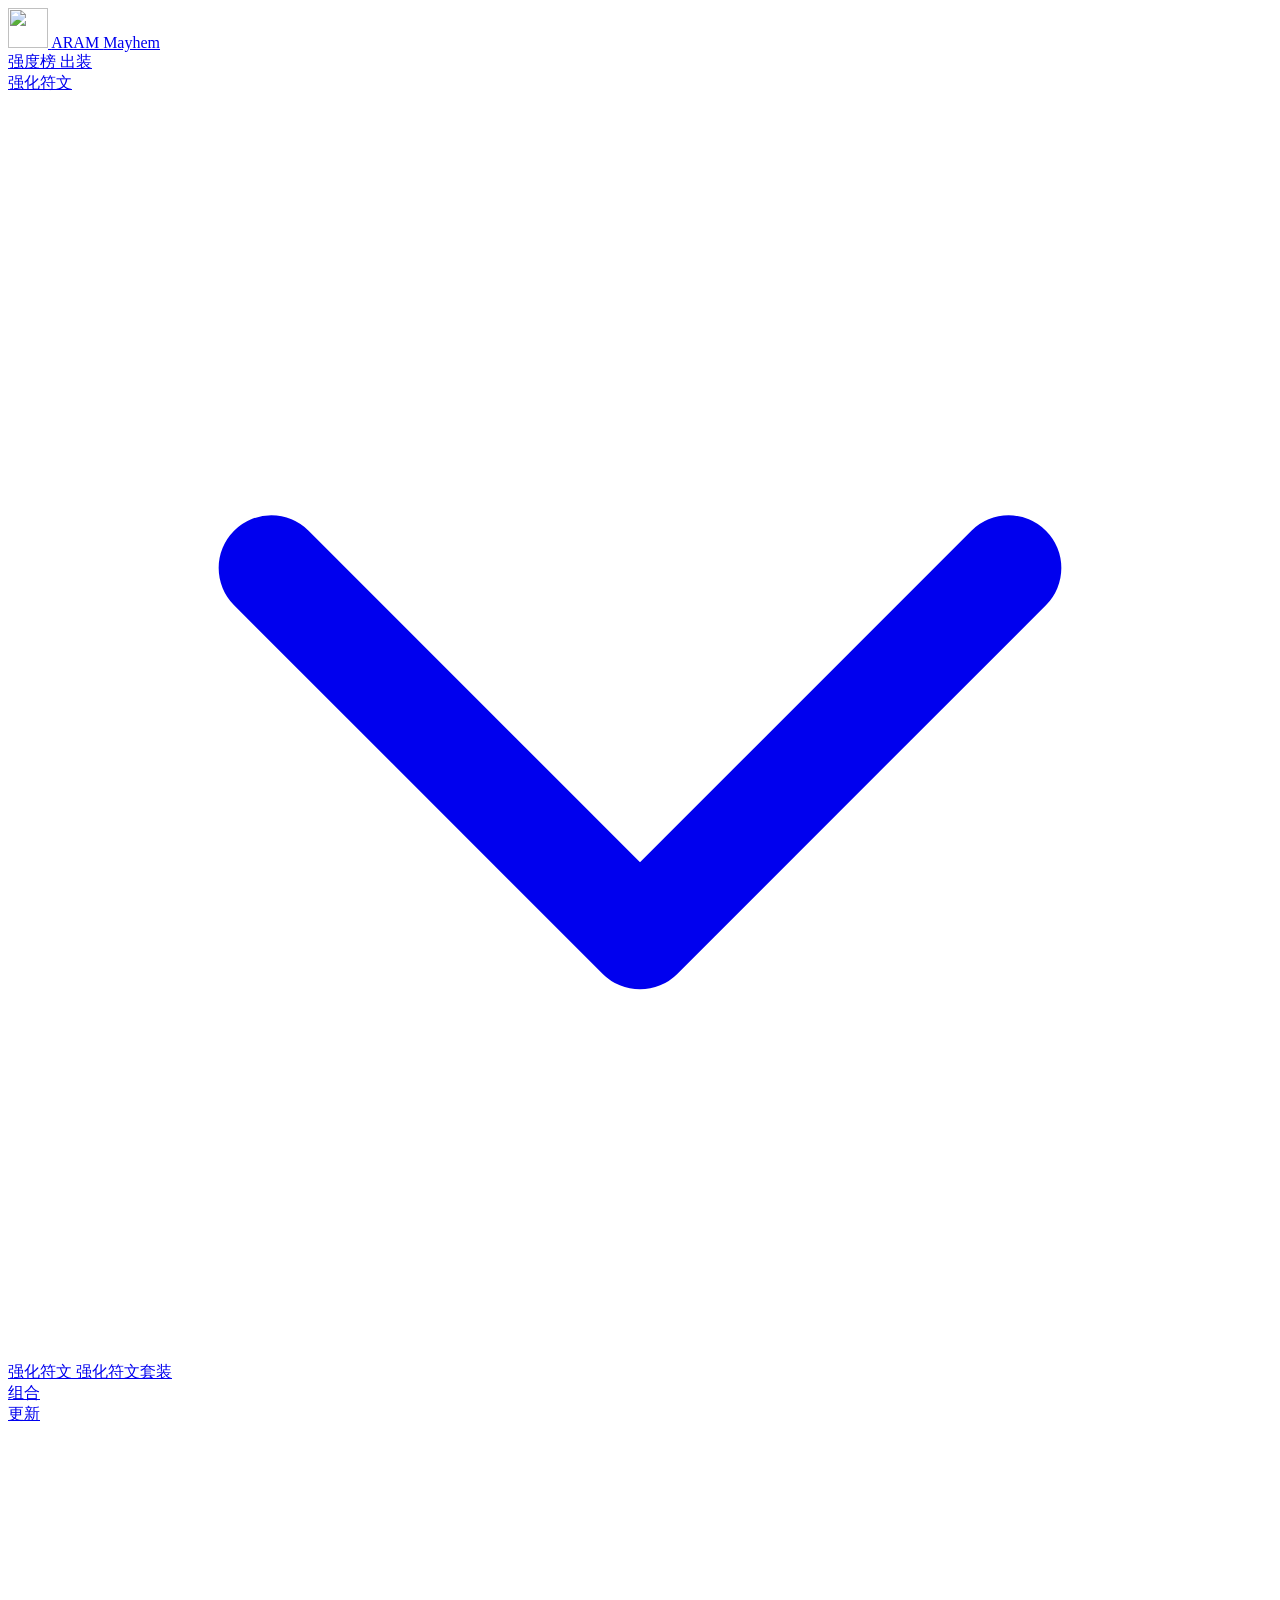
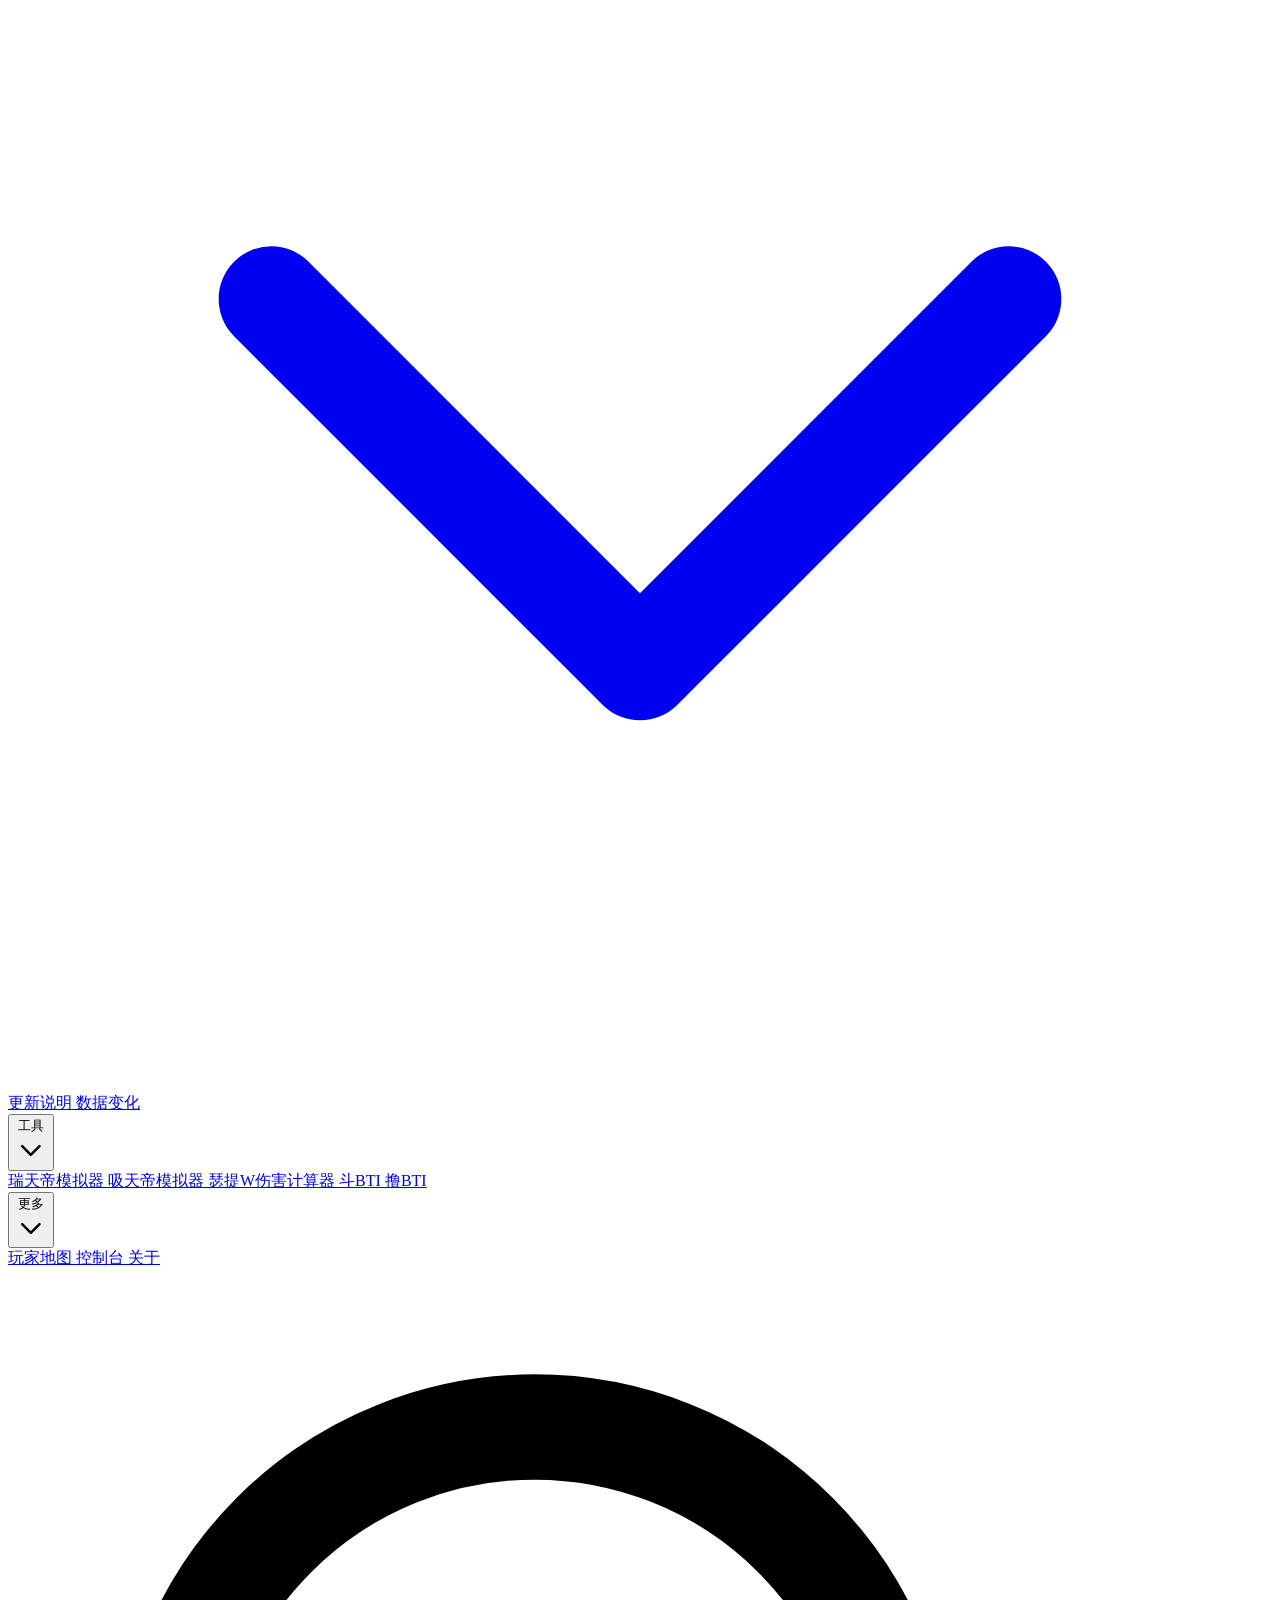
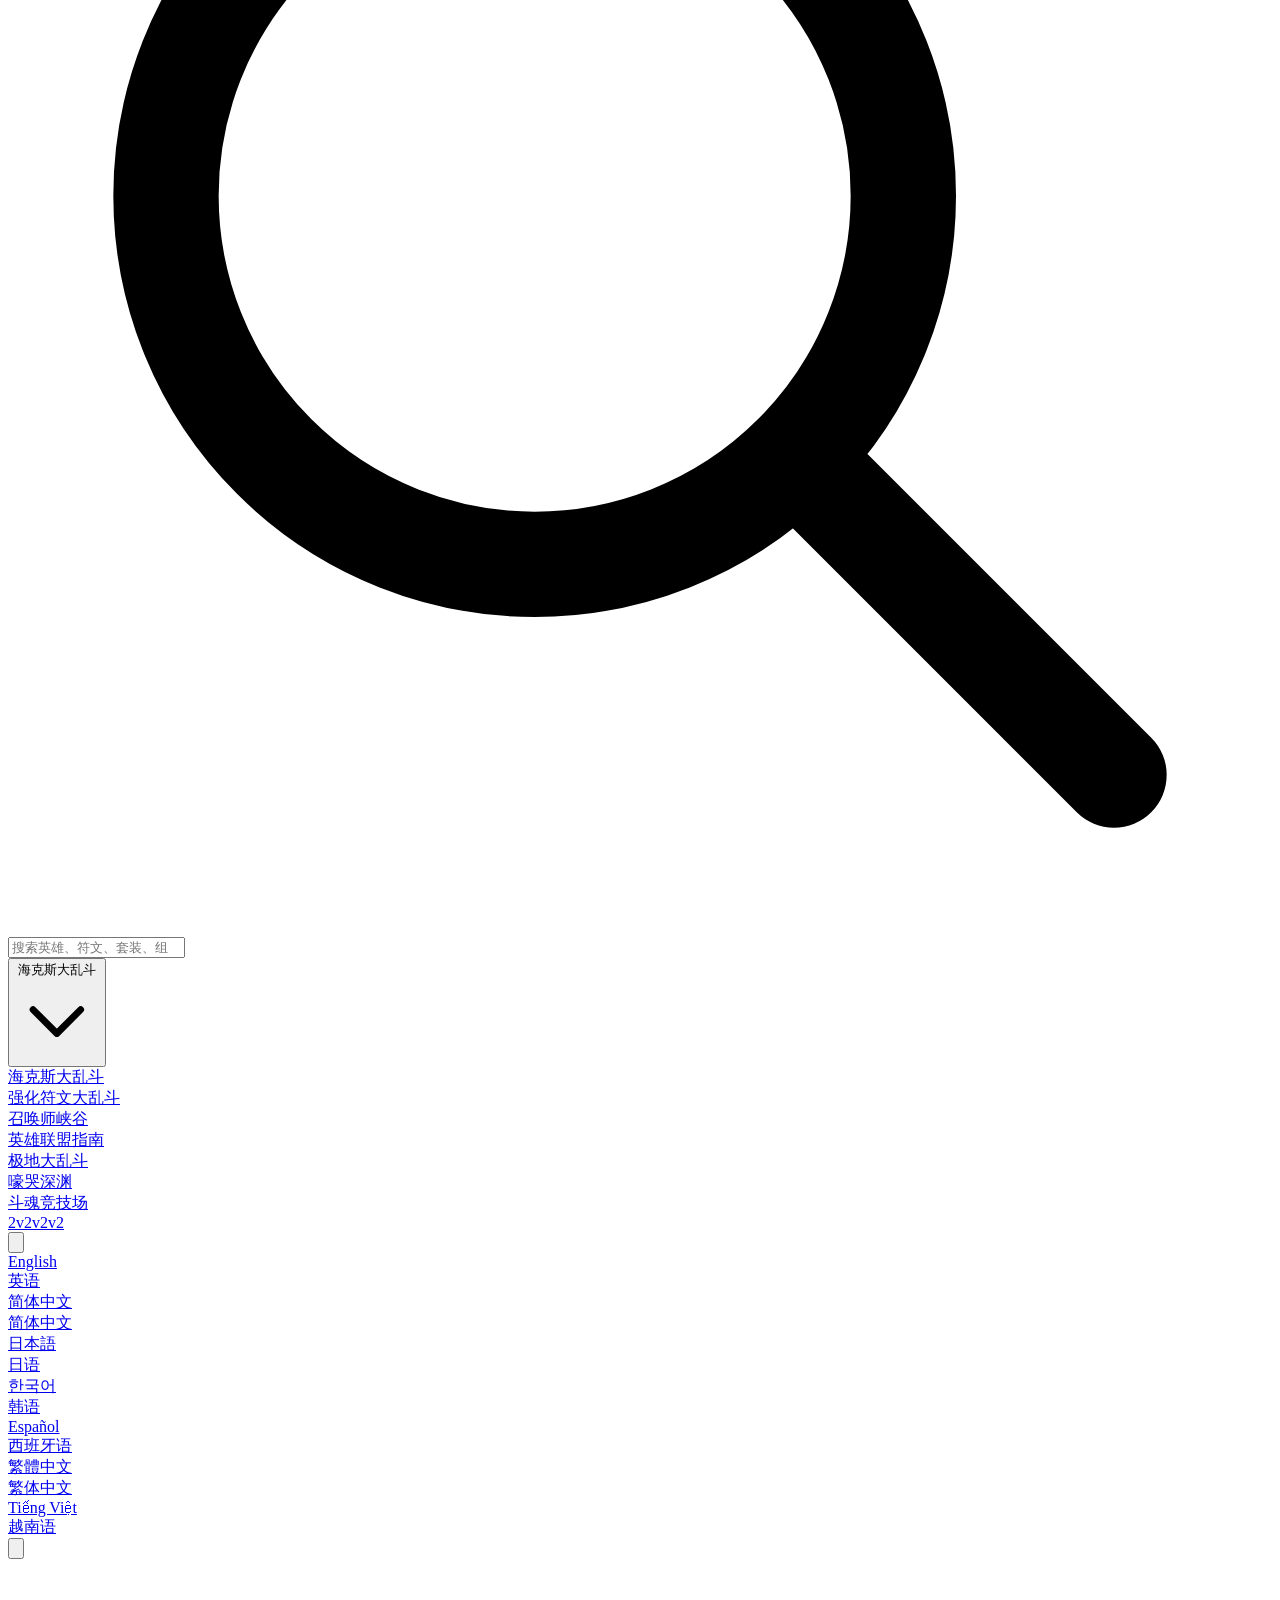
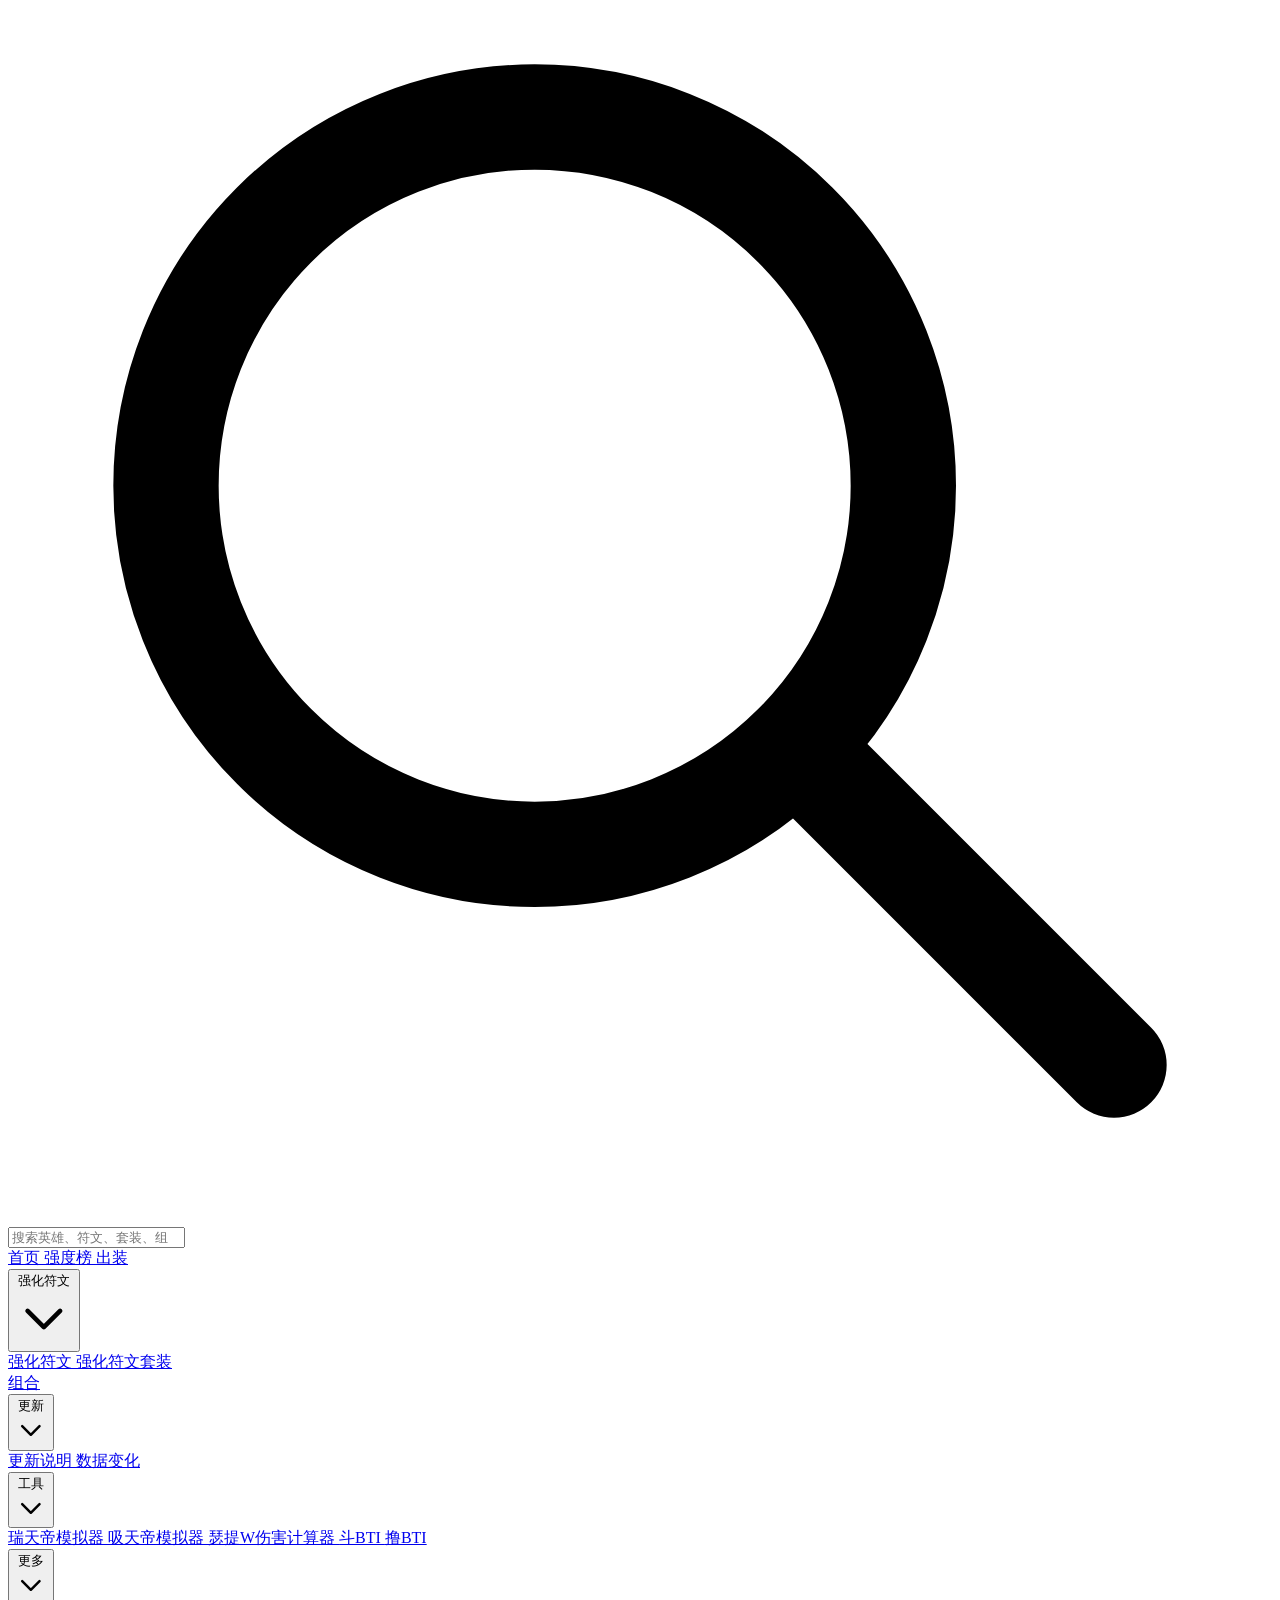
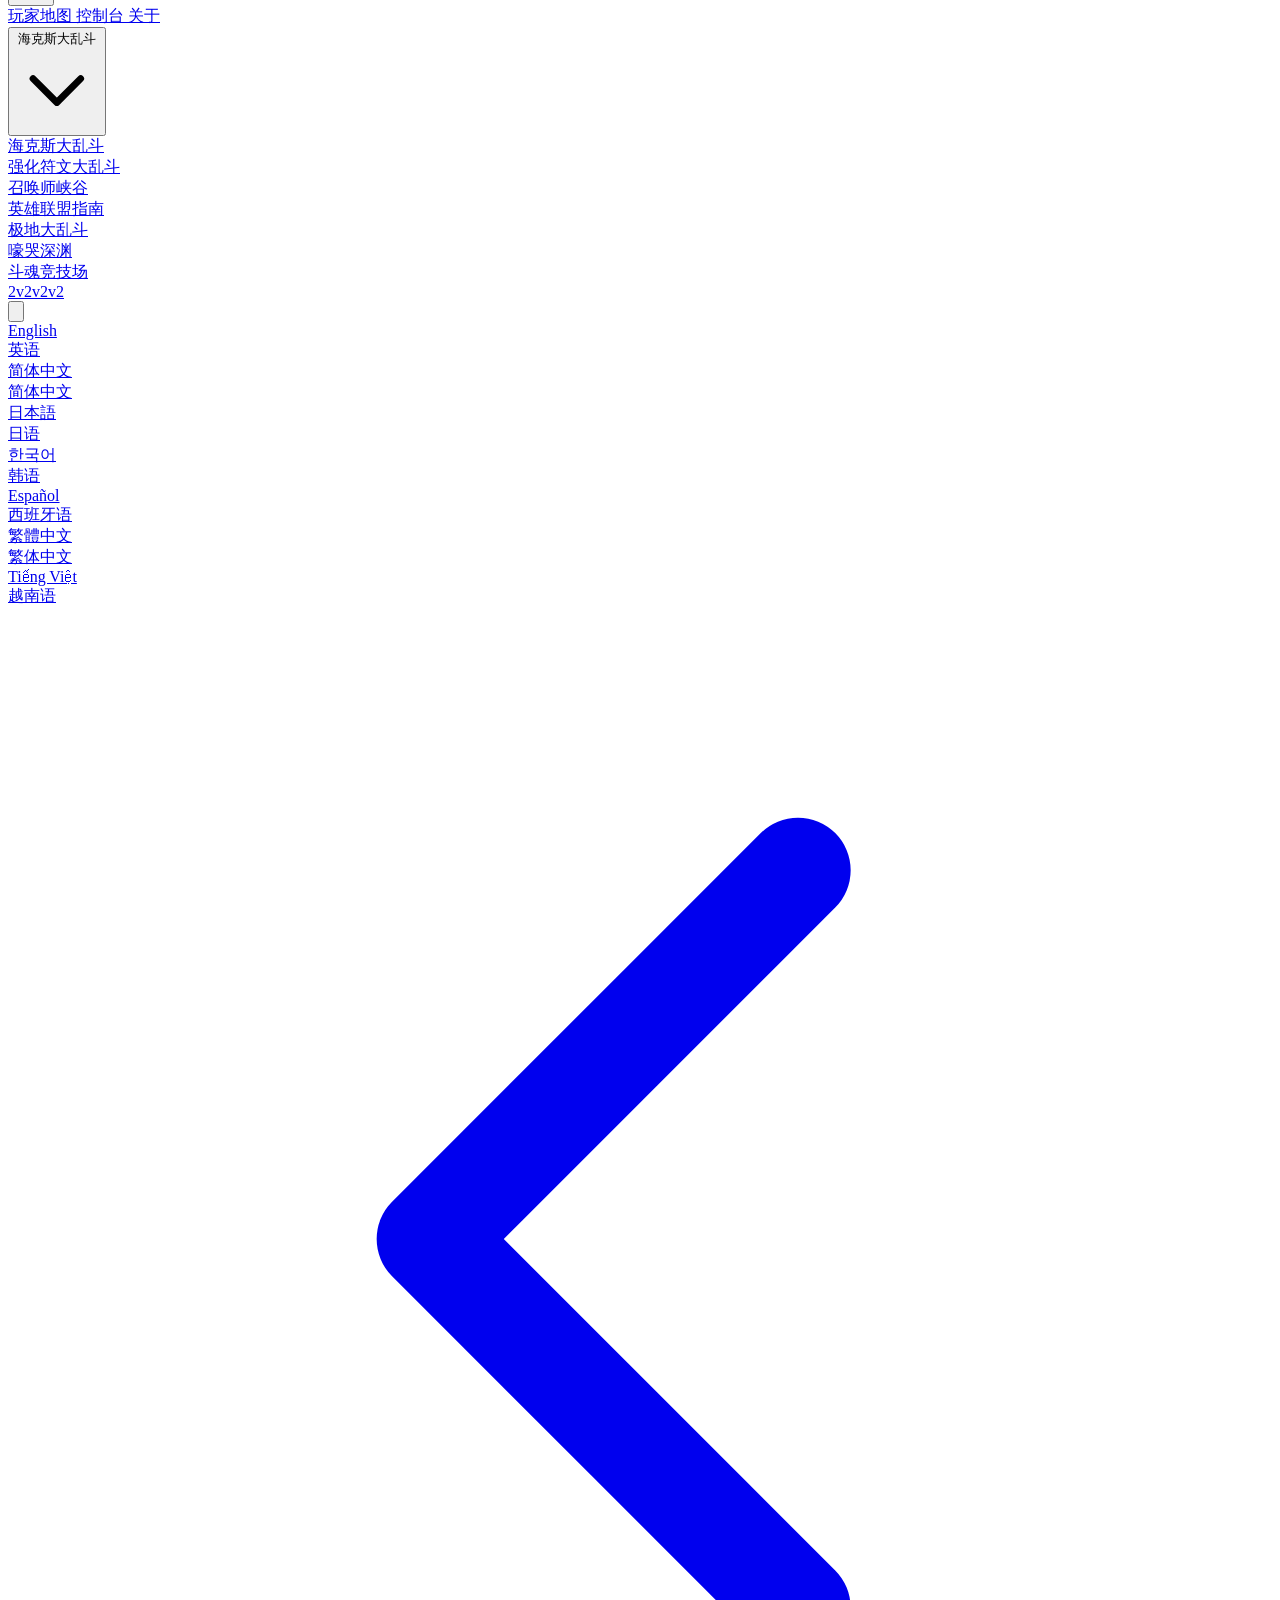
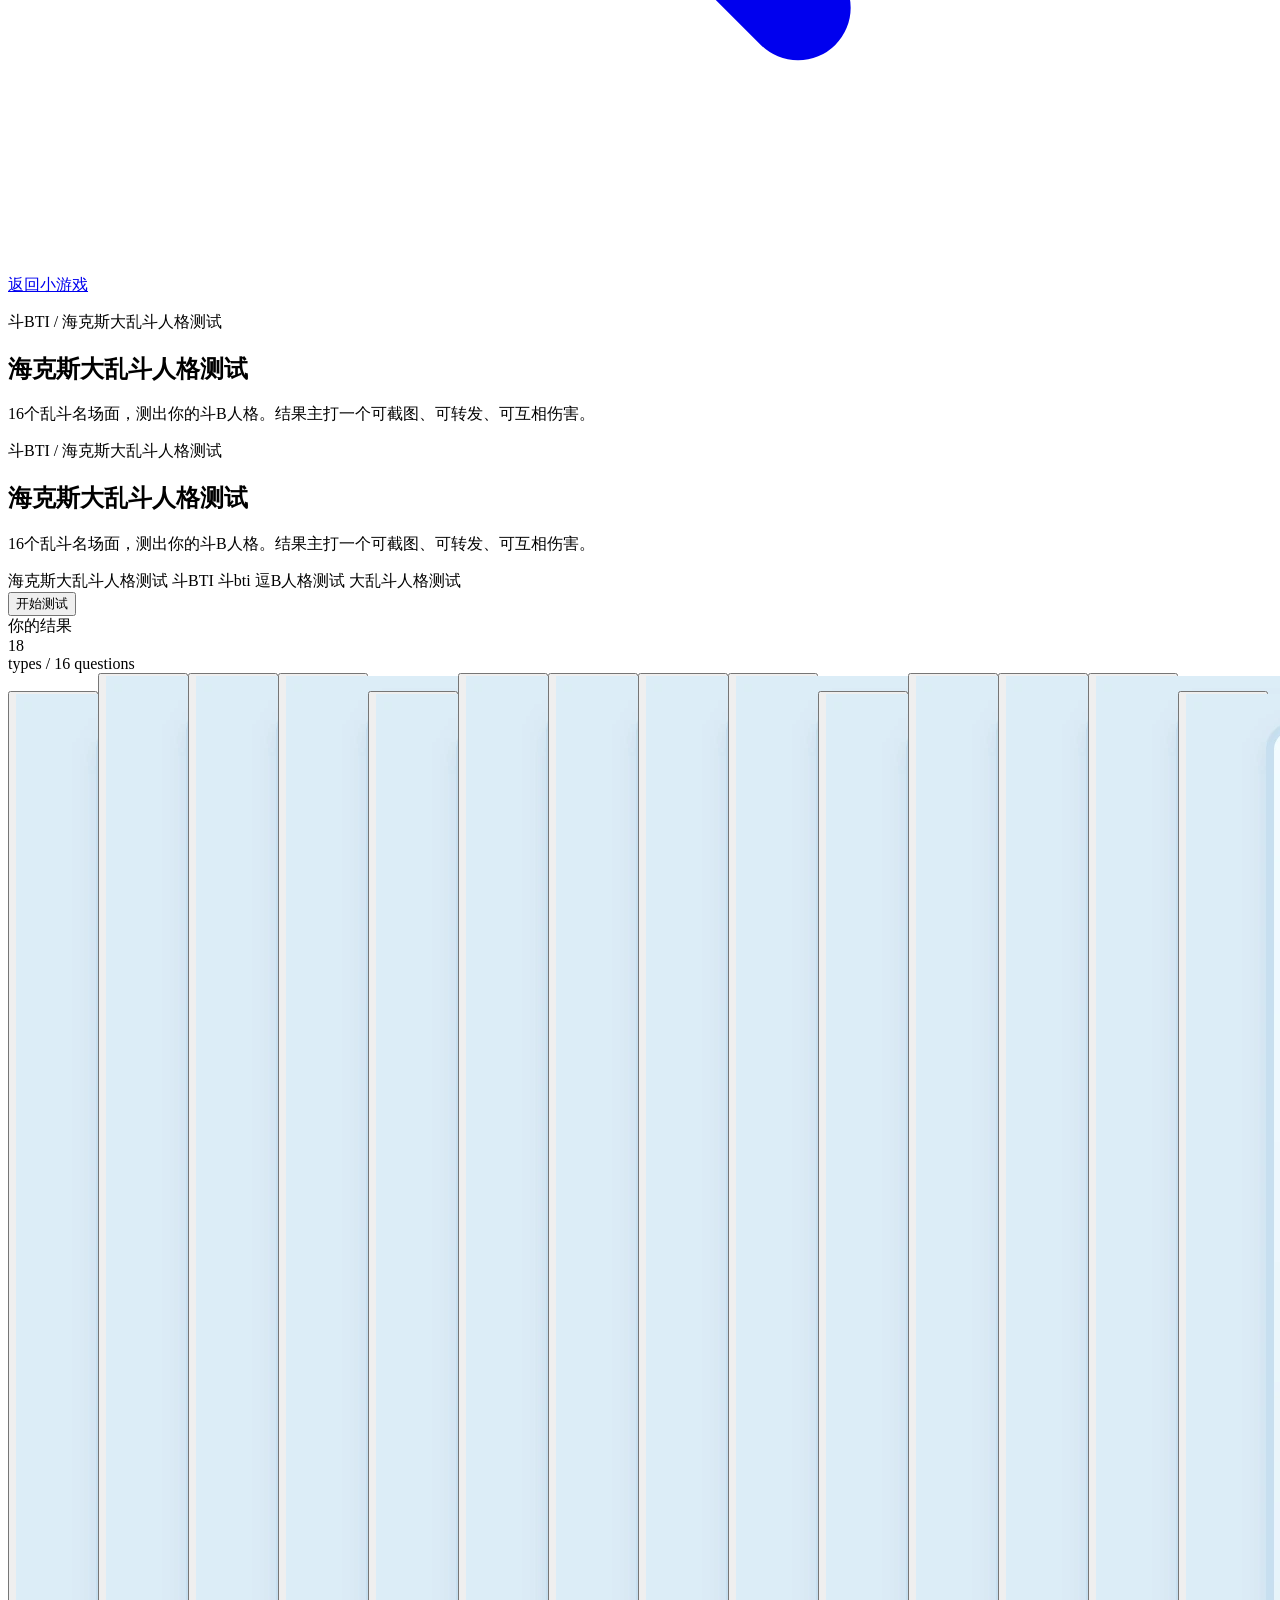
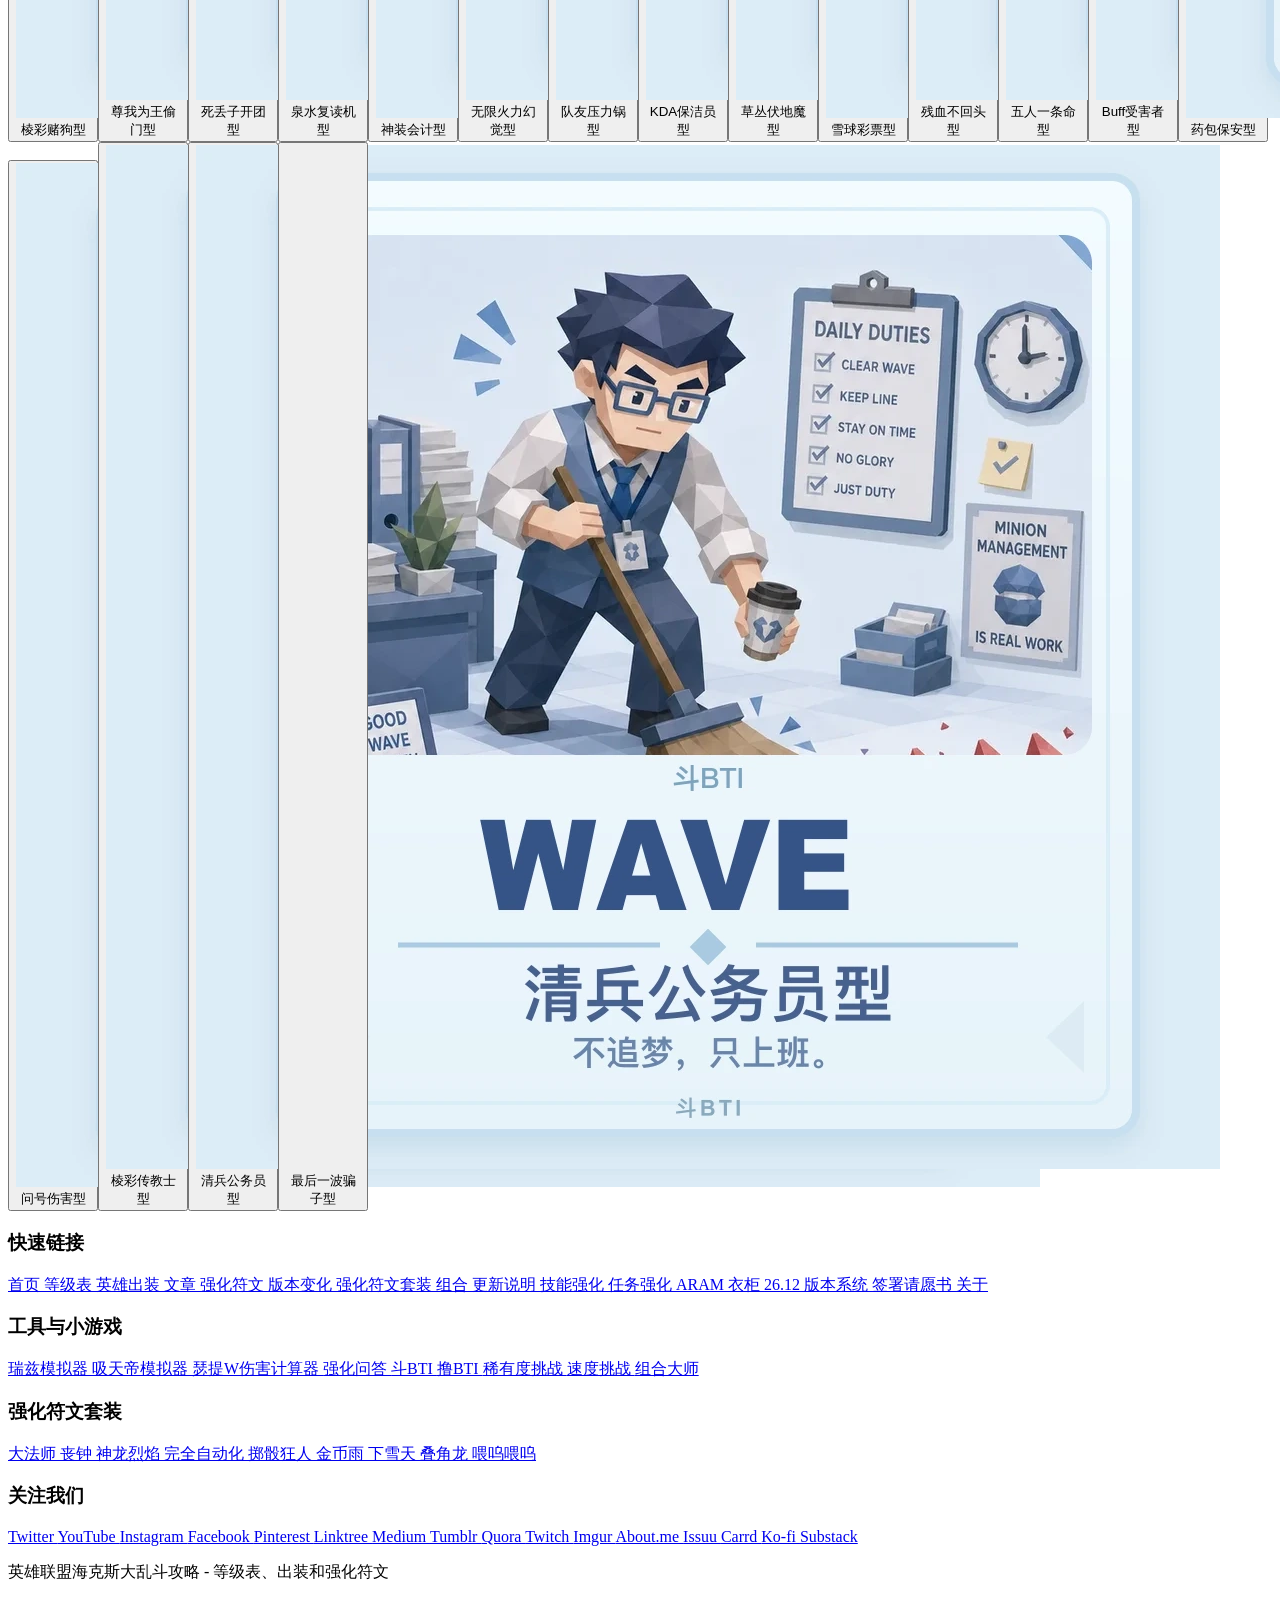
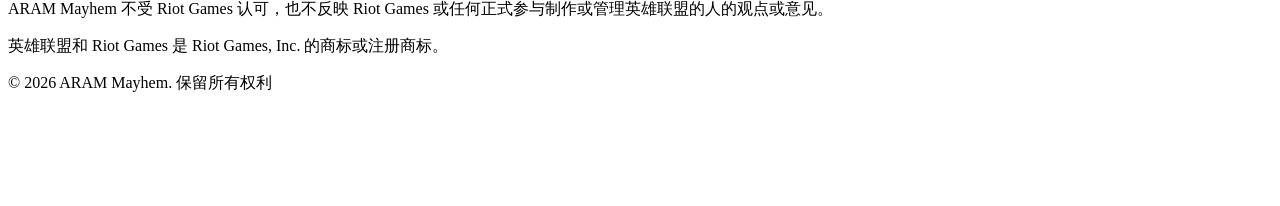
==== commit a8dd9de8: "缩小性格测试首页预览图：改用固定90px宽度" ====
--- a/personality_test.html
+++ b/personality_test.html
@@ -285,7 +285,7 @@
           <div class="mt-1 text-sm text-muted-foreground">types / 16 questions</div>
         </div>
       </div>
-      <div id="personality-preview-grid" class="grid grid-cols-4 gap-2 sm:grid-cols-6 md:grid-cols-9"></div>
+      <div id="personality-preview-grid" class="flex flex-wrap gap-2 justify-center"></div>
     </div>
   </div>
 </div>
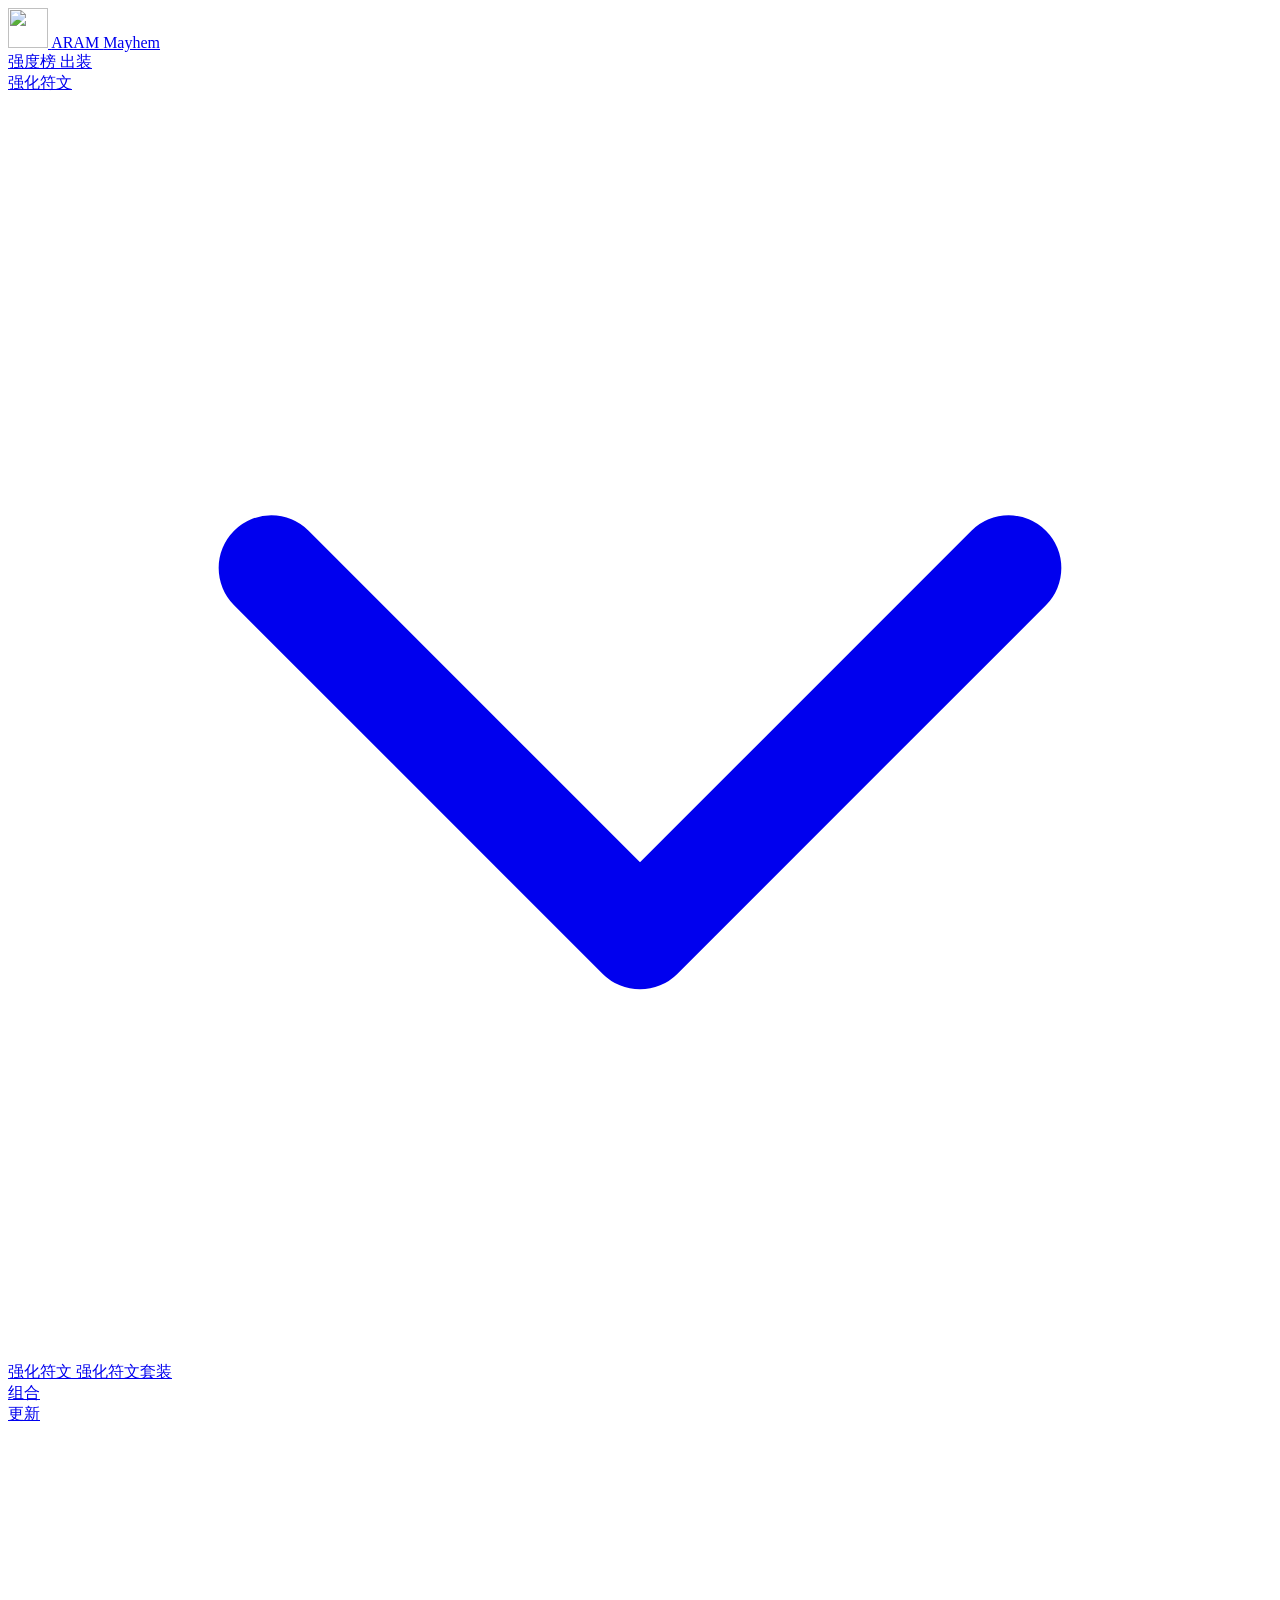
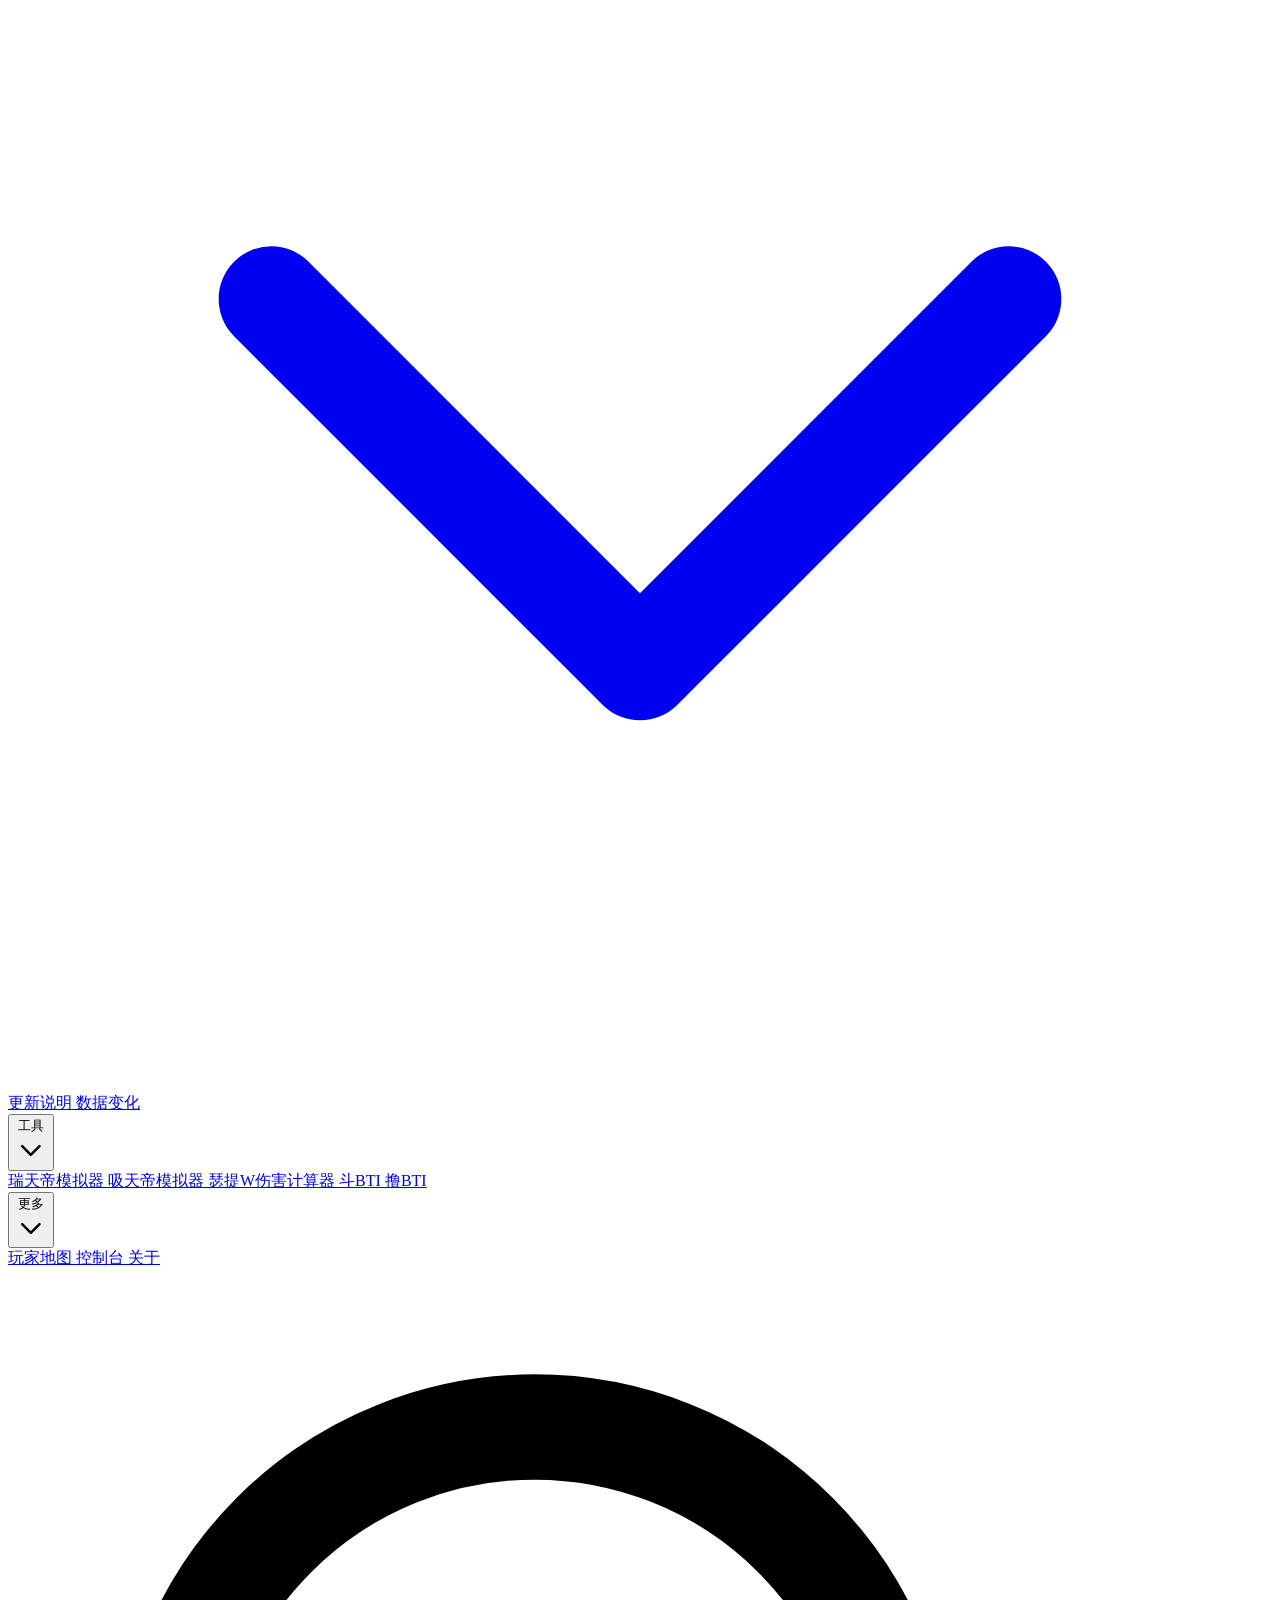
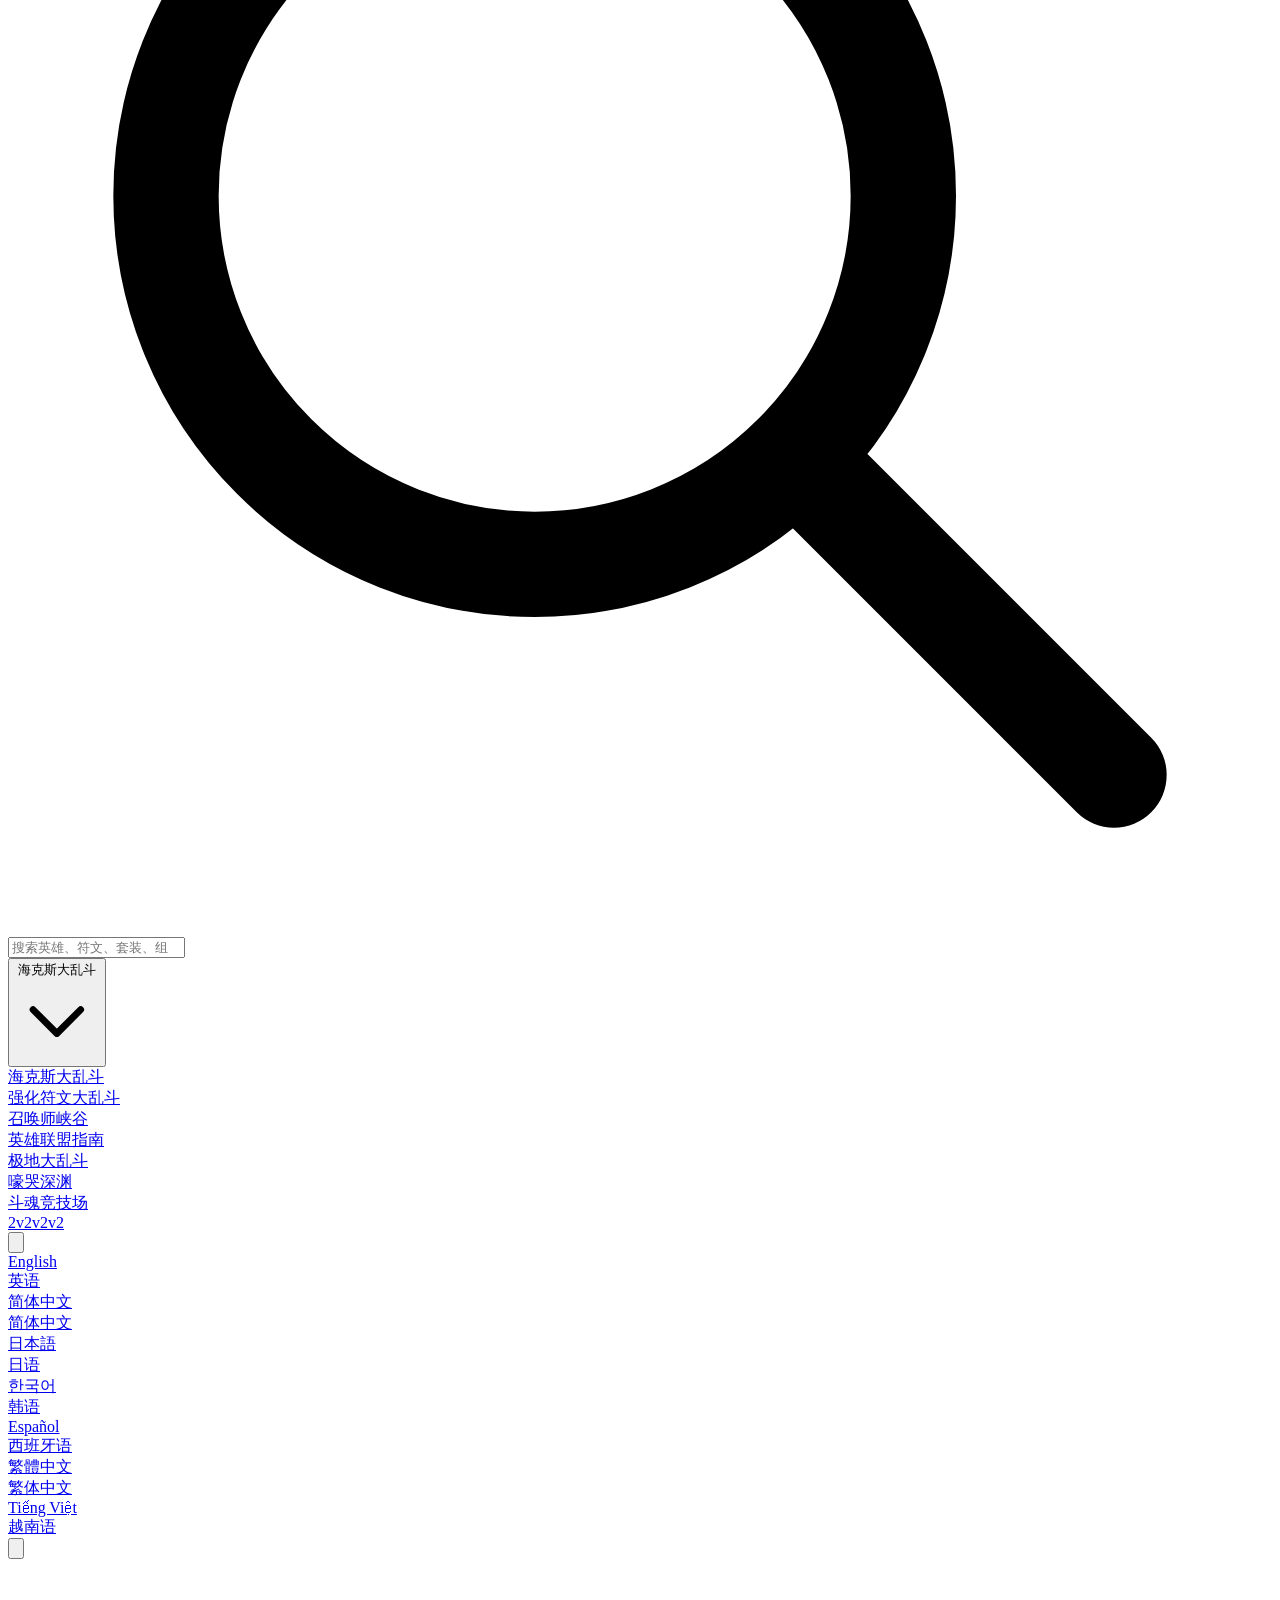
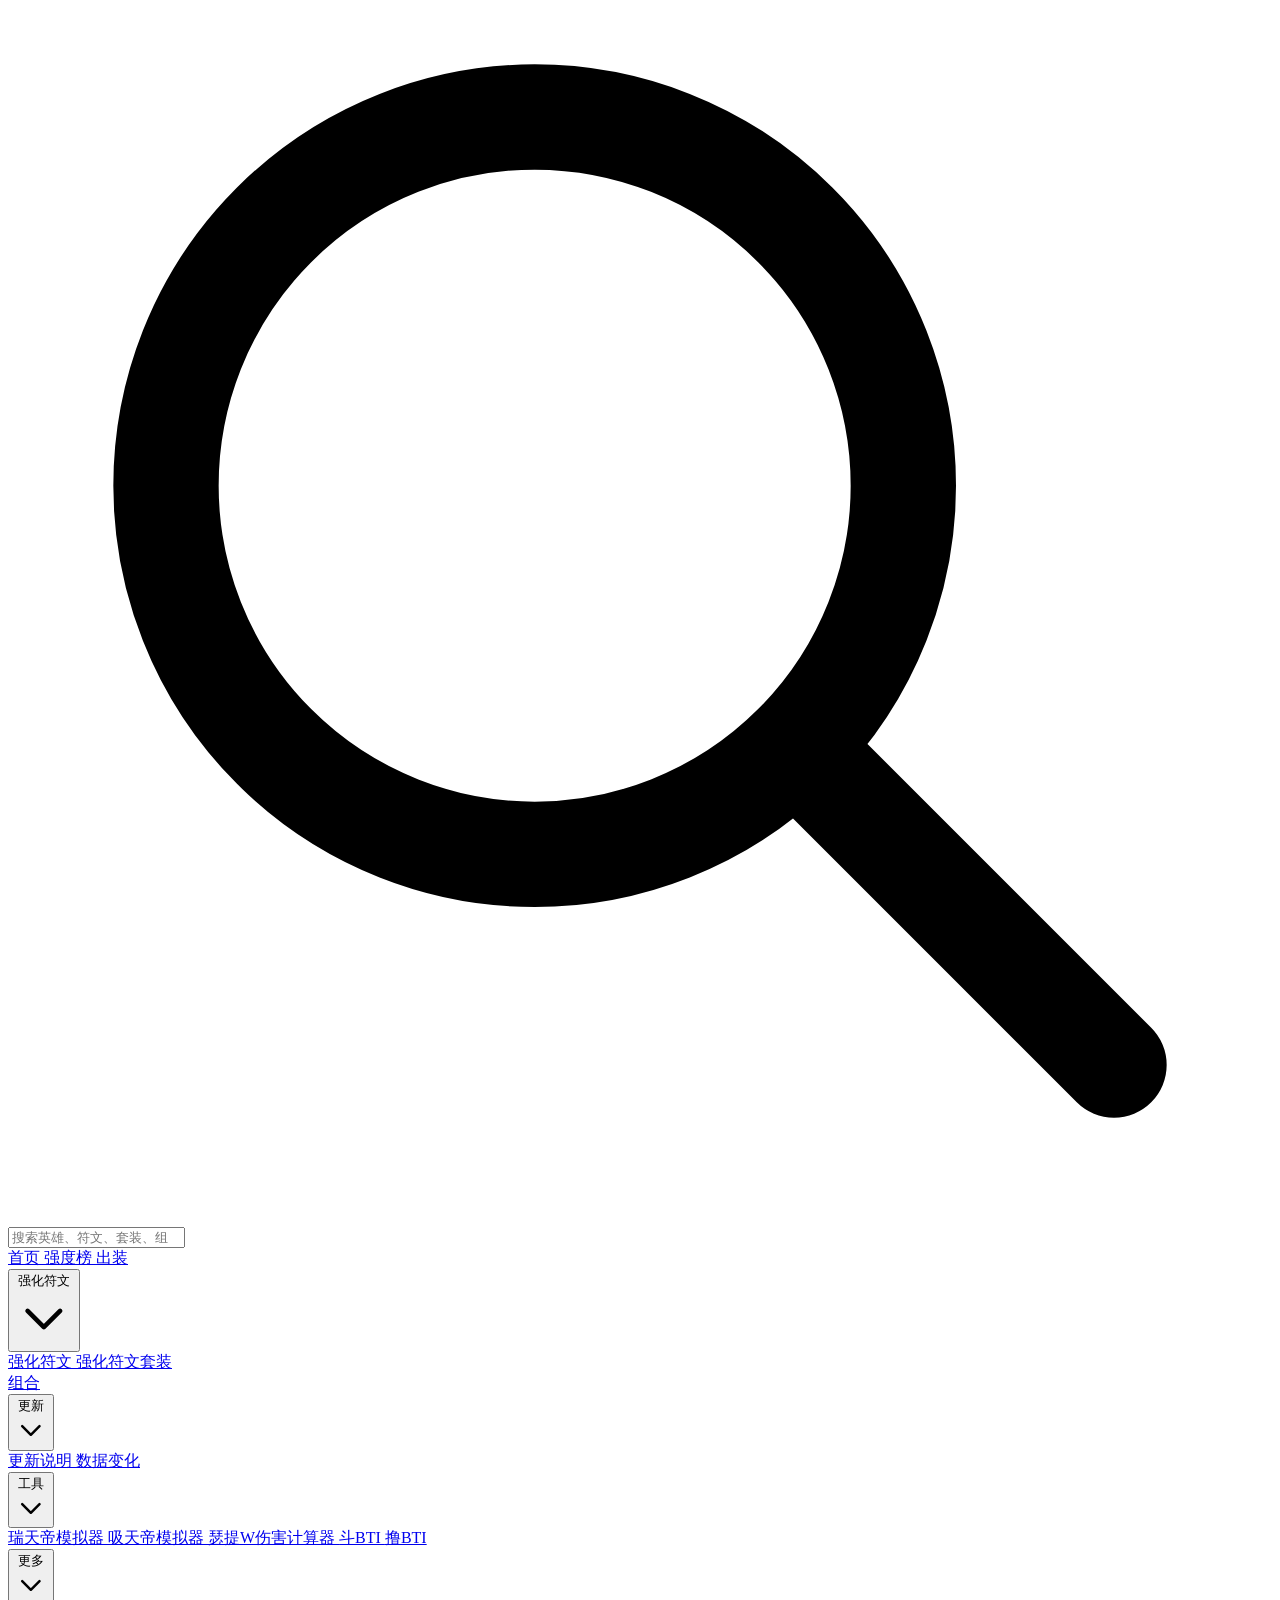
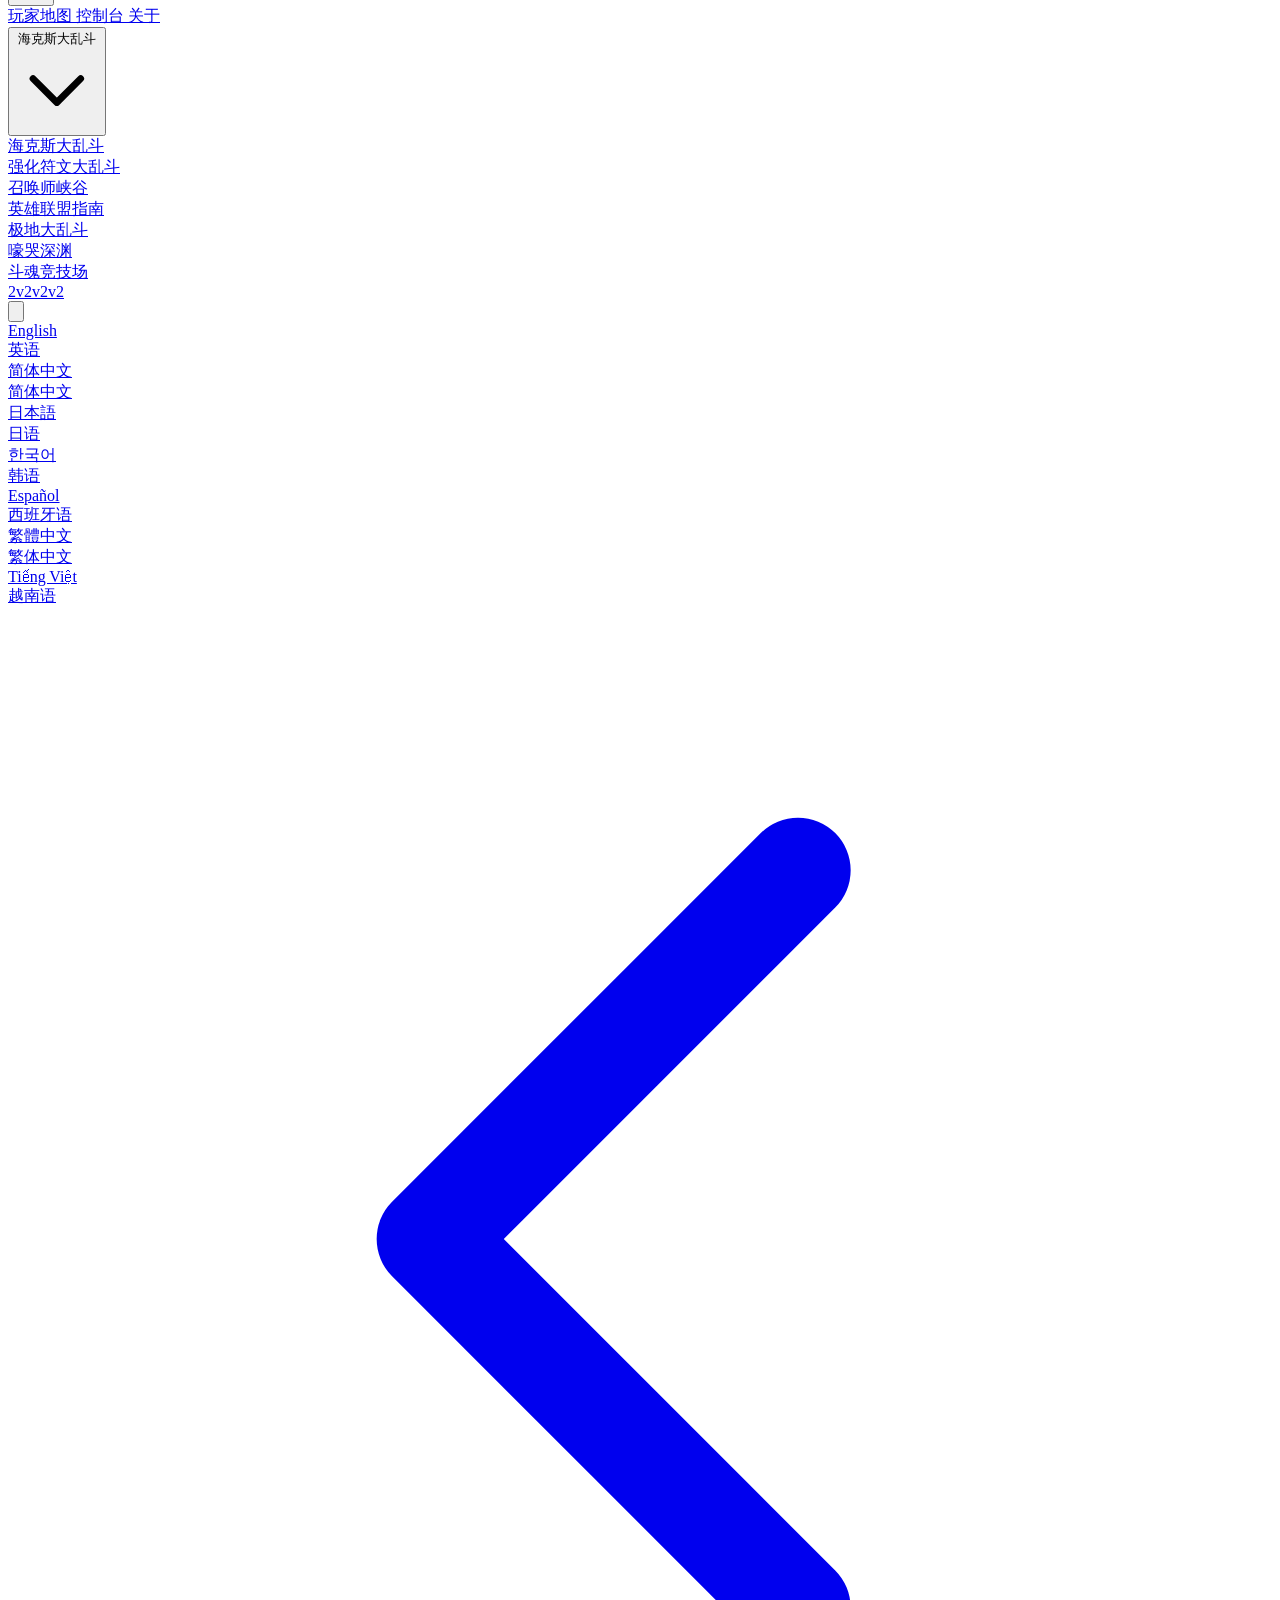
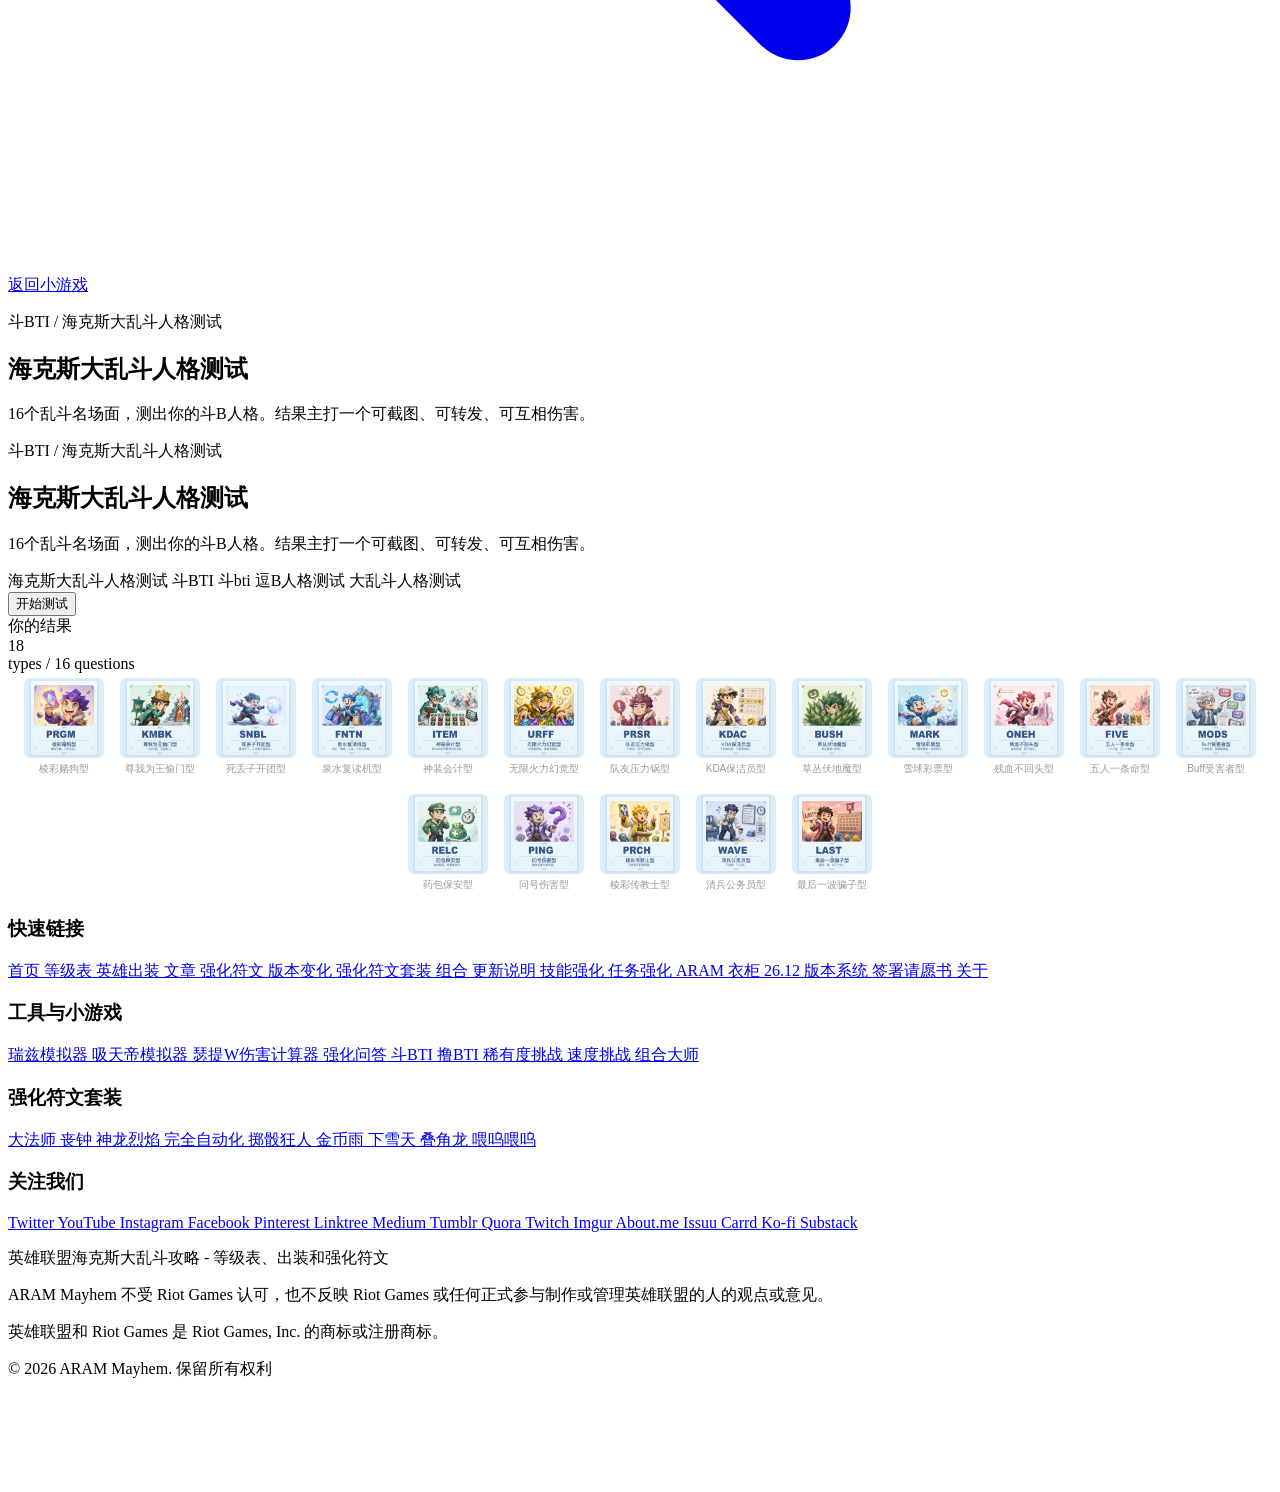
==== commit 28e1b635: "预览图改用内联样式，不依赖Tailwind类" ====
--- a/personality_test.html
+++ b/personality_test.html
@@ -285,7 +285,7 @@
           <div class="mt-1 text-sm text-muted-foreground">types / 16 questions</div>
         </div>
       </div>
-      <div id="personality-preview-grid" class="flex flex-wrap gap-2 justify-center"></div>
+      <div id="personality-preview-grid" style="display:flex;flex-wrap:wrap;gap:8px;justify-content:center;"></div>
     </div>
   </div>
 </div>
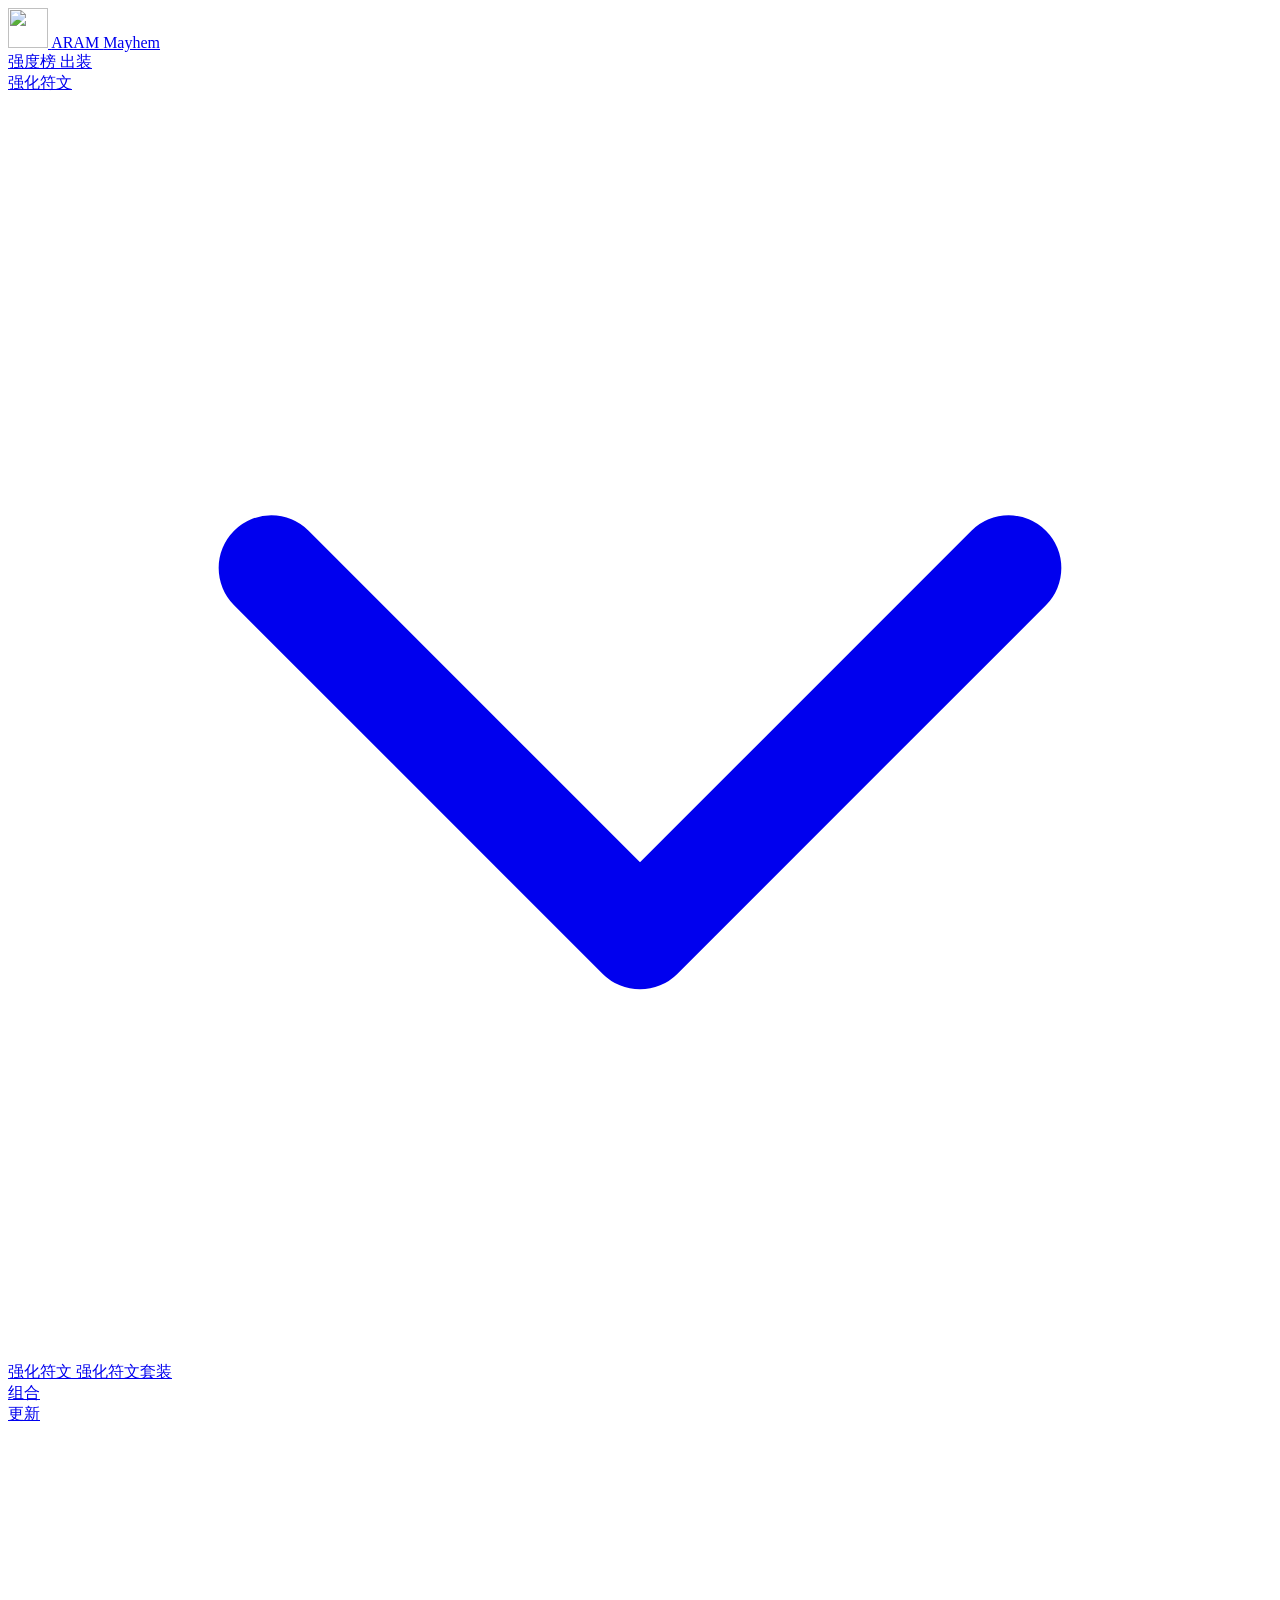
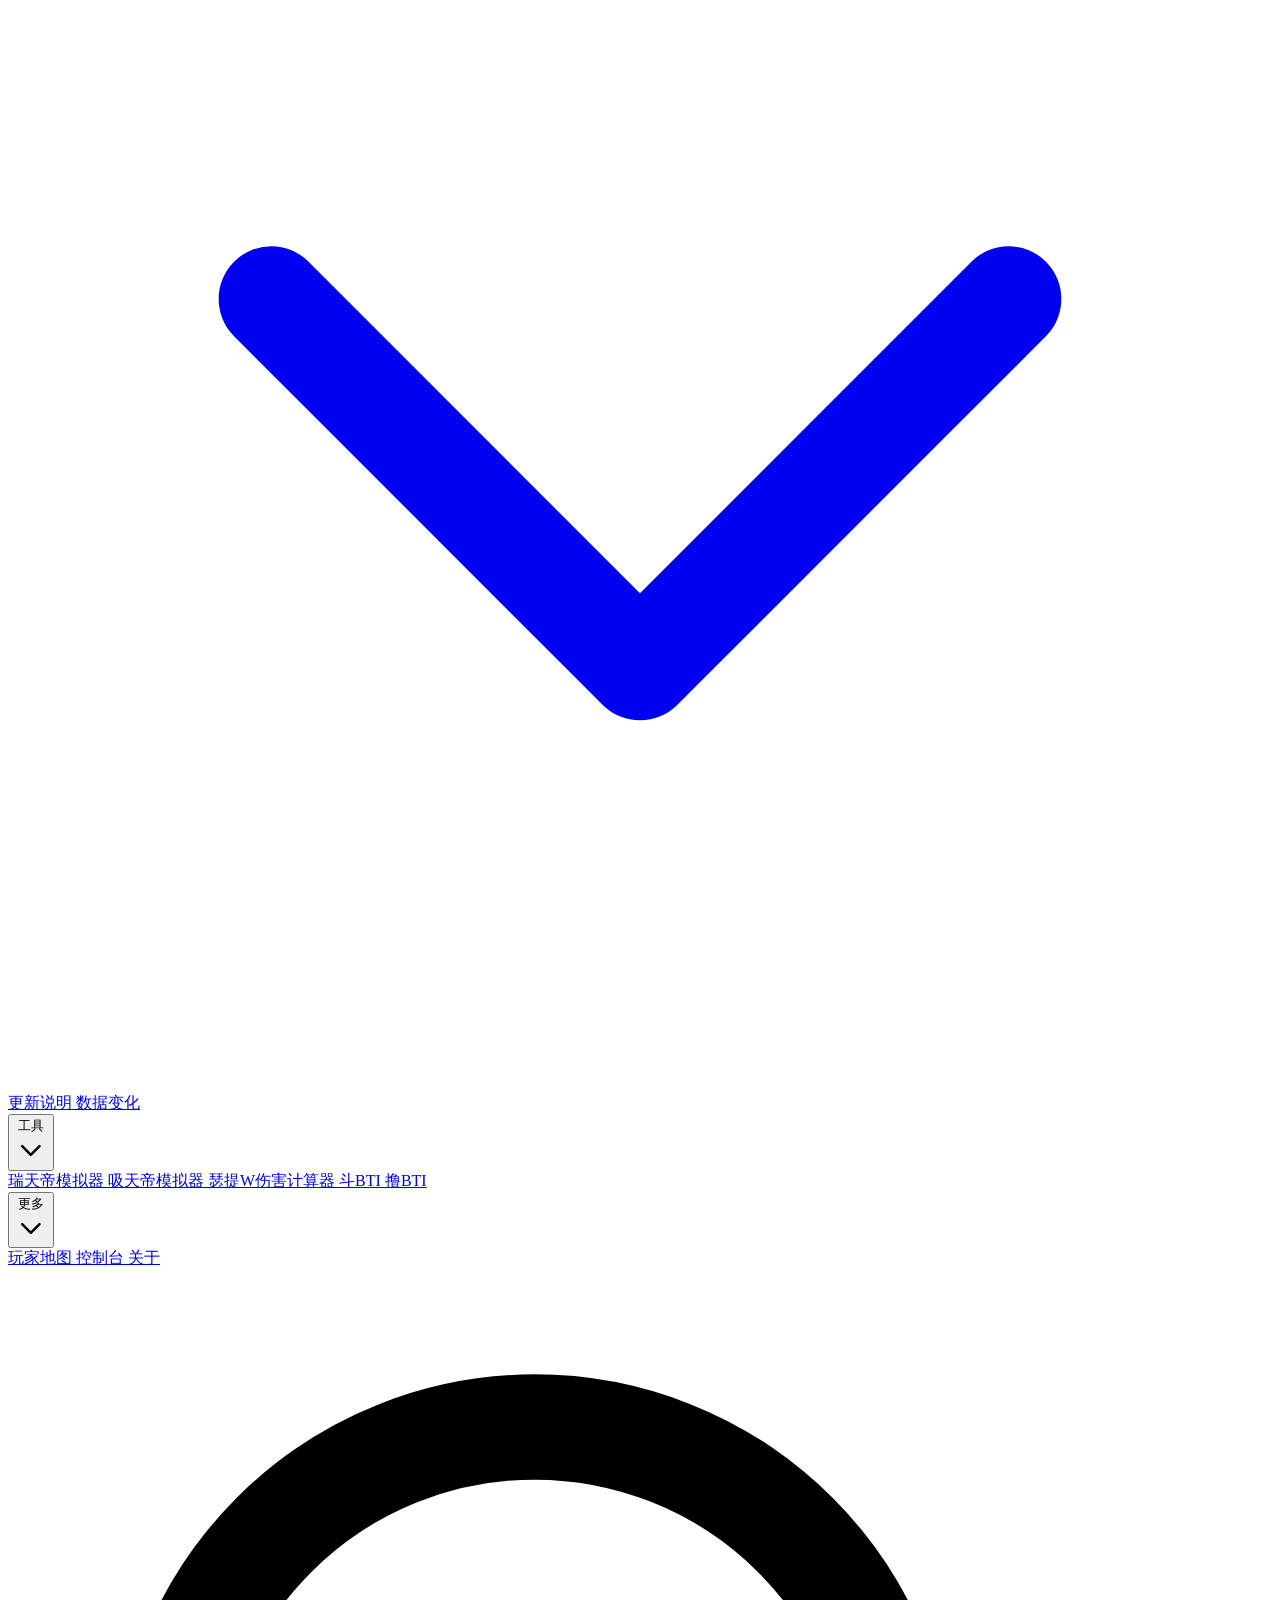
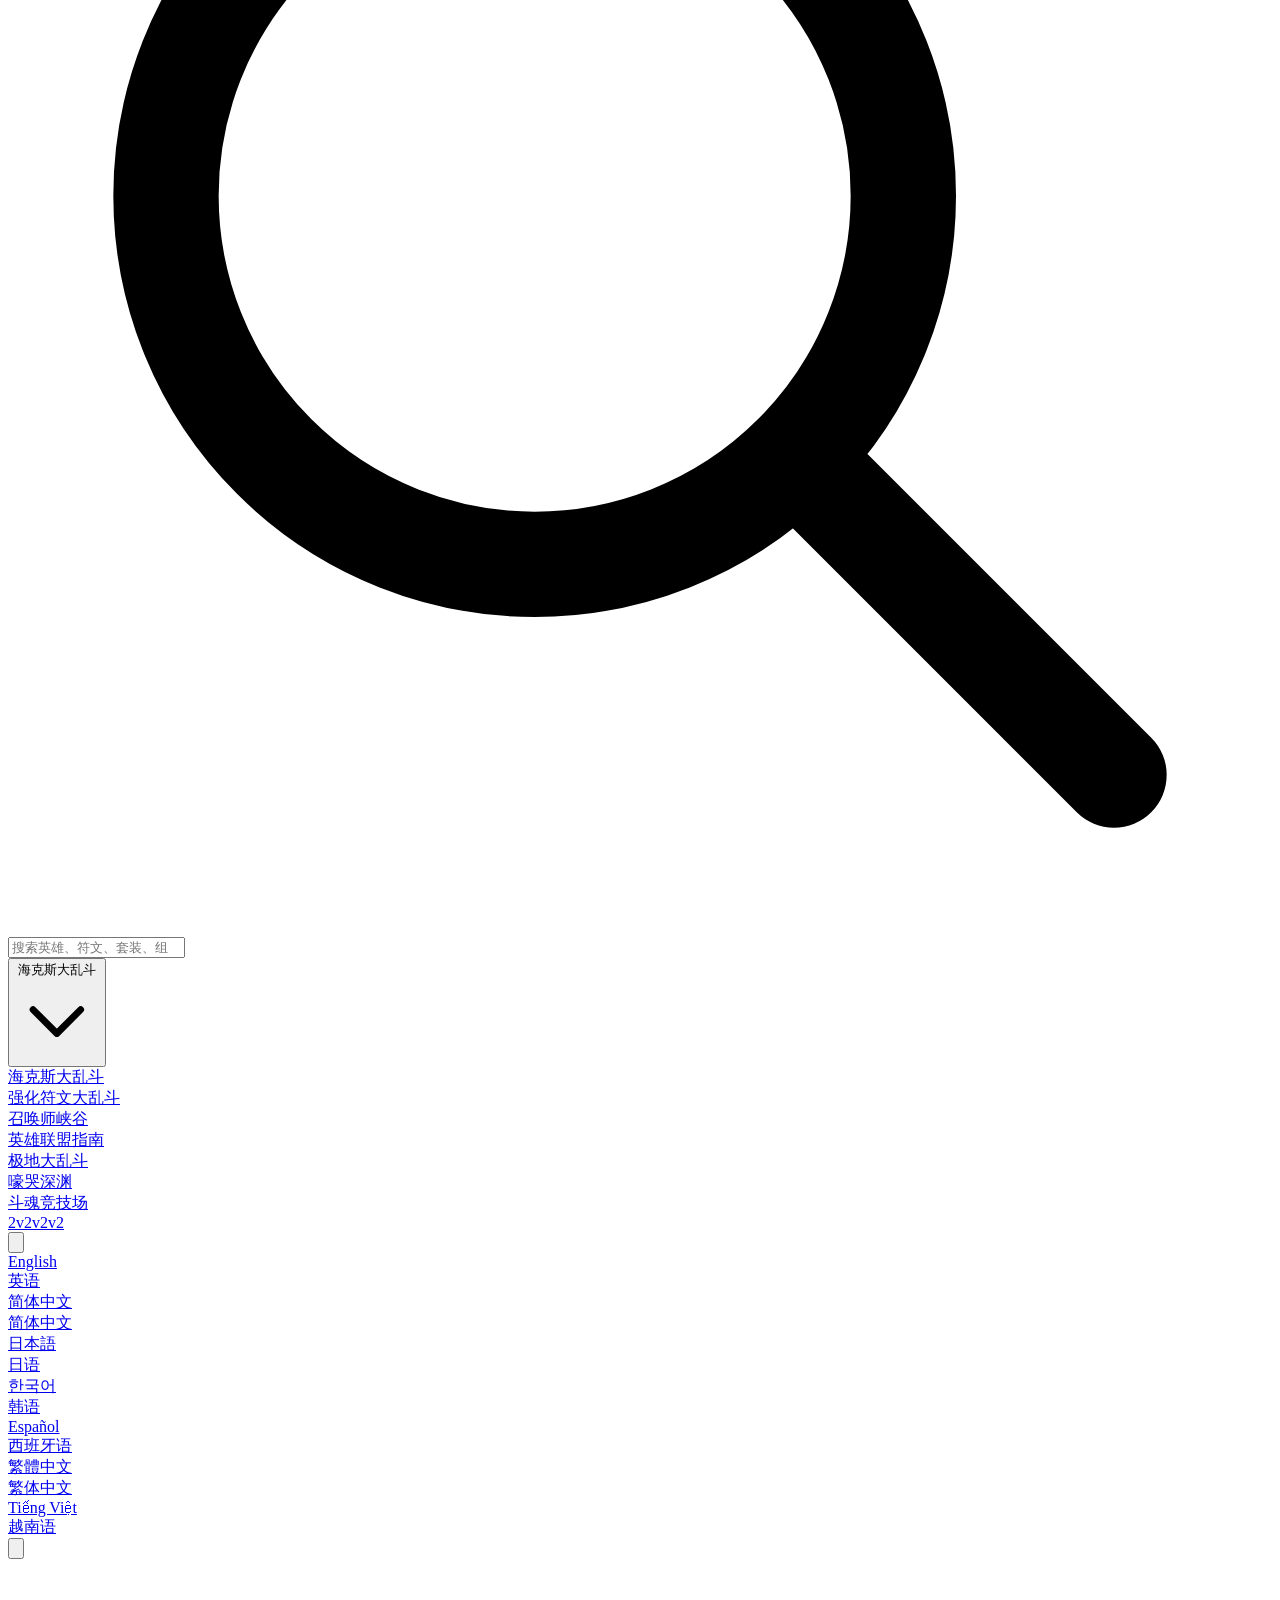
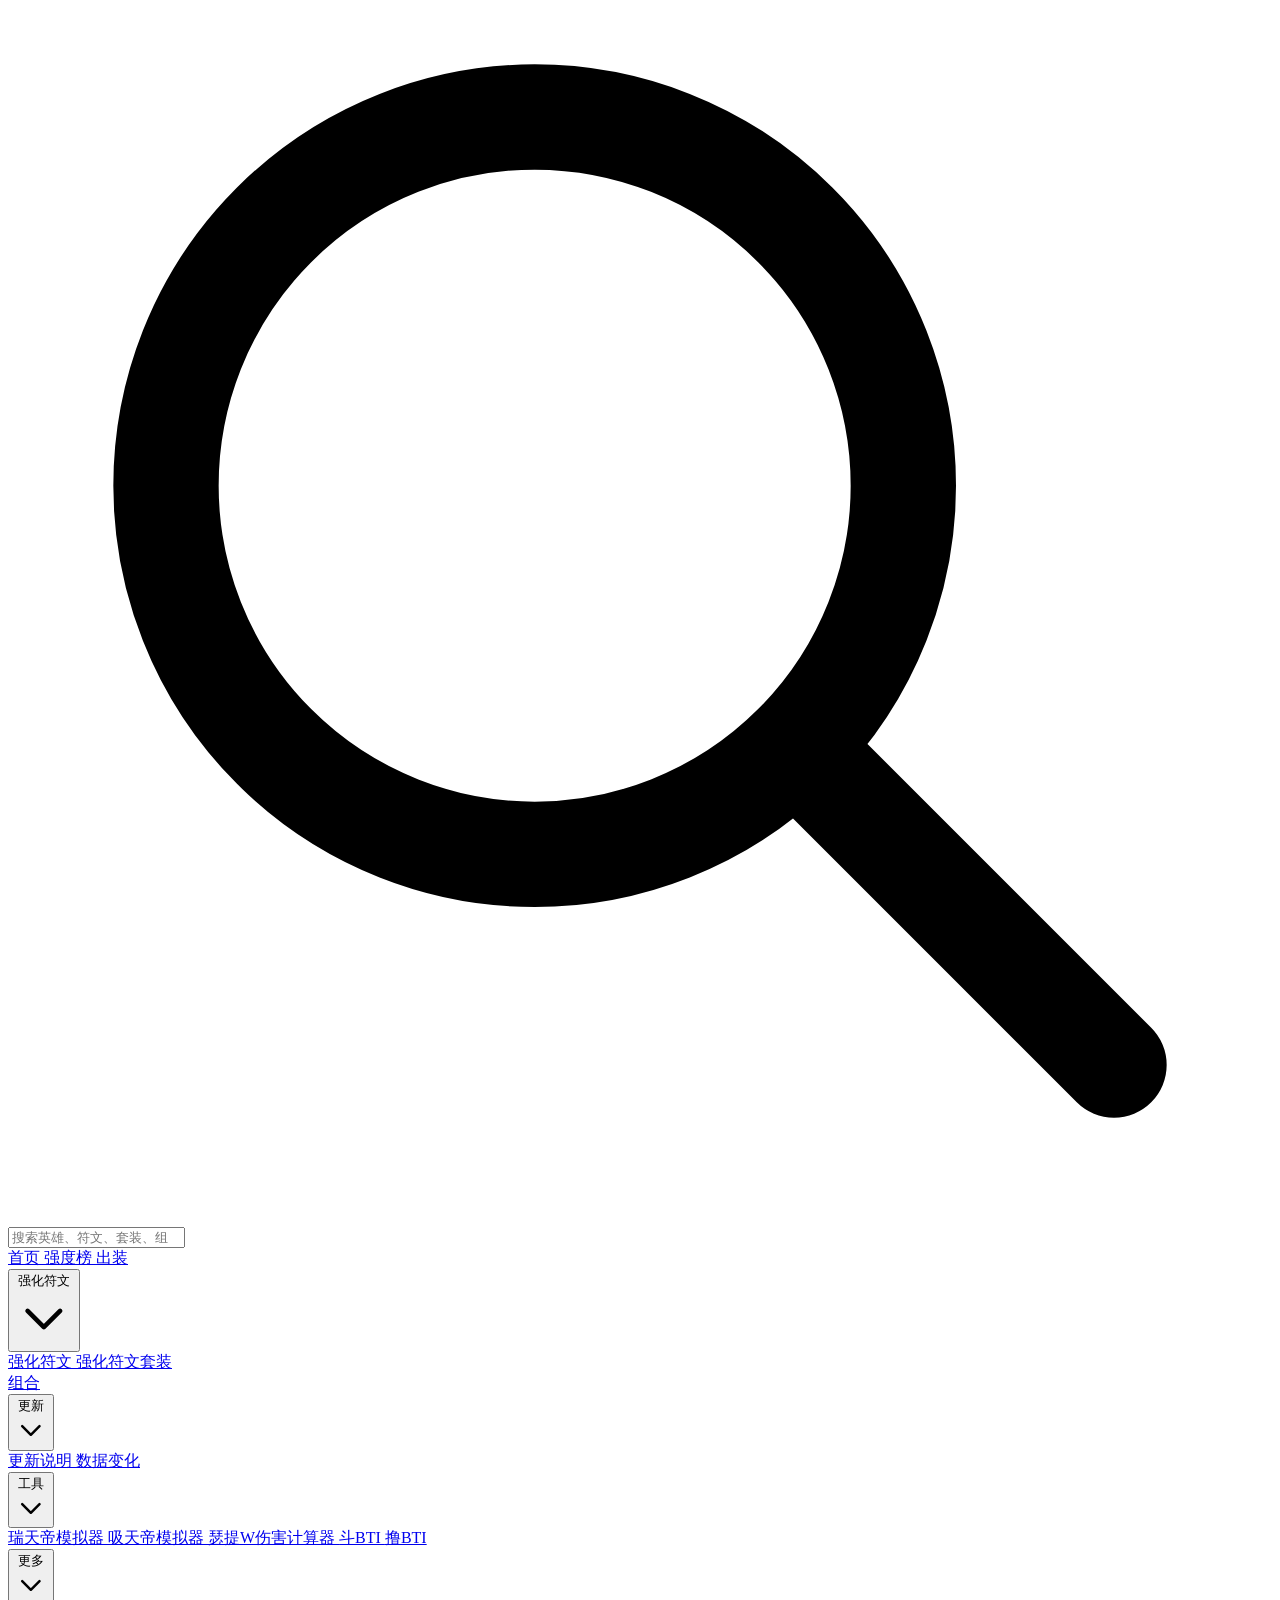
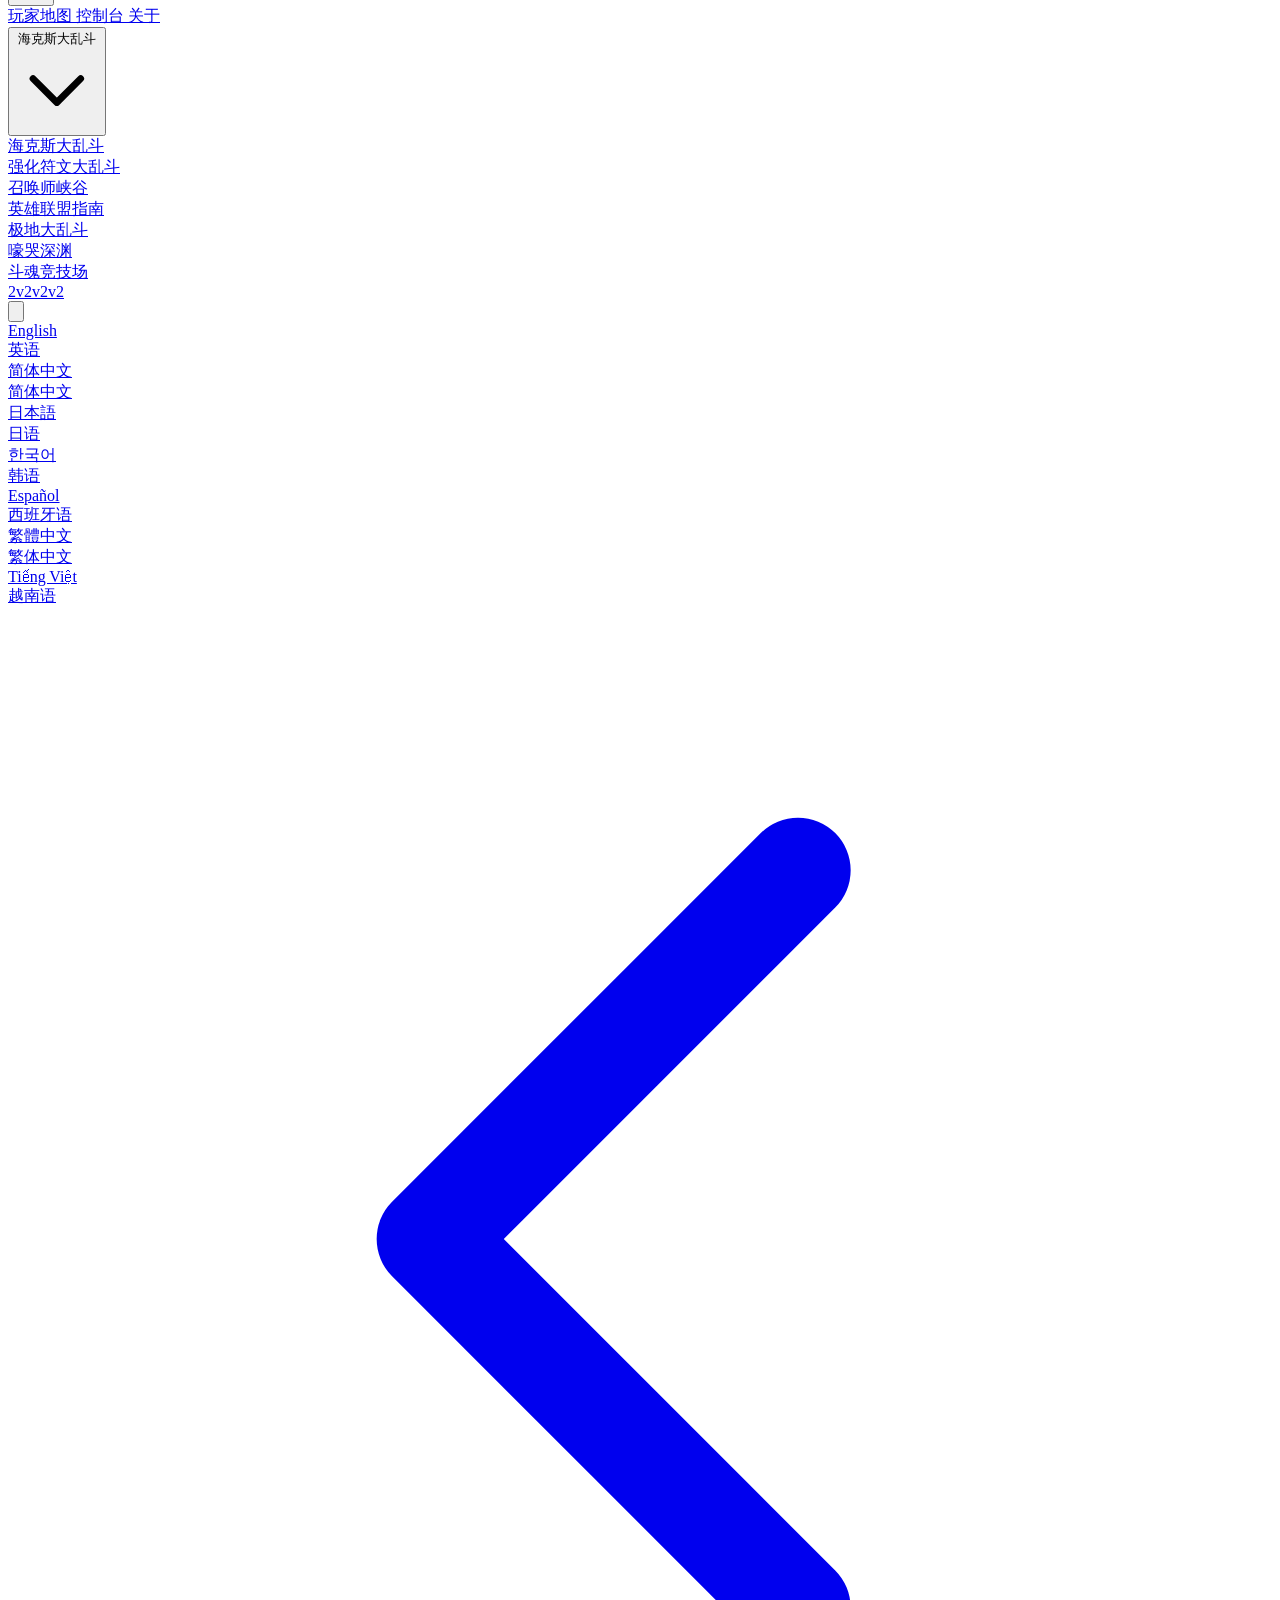
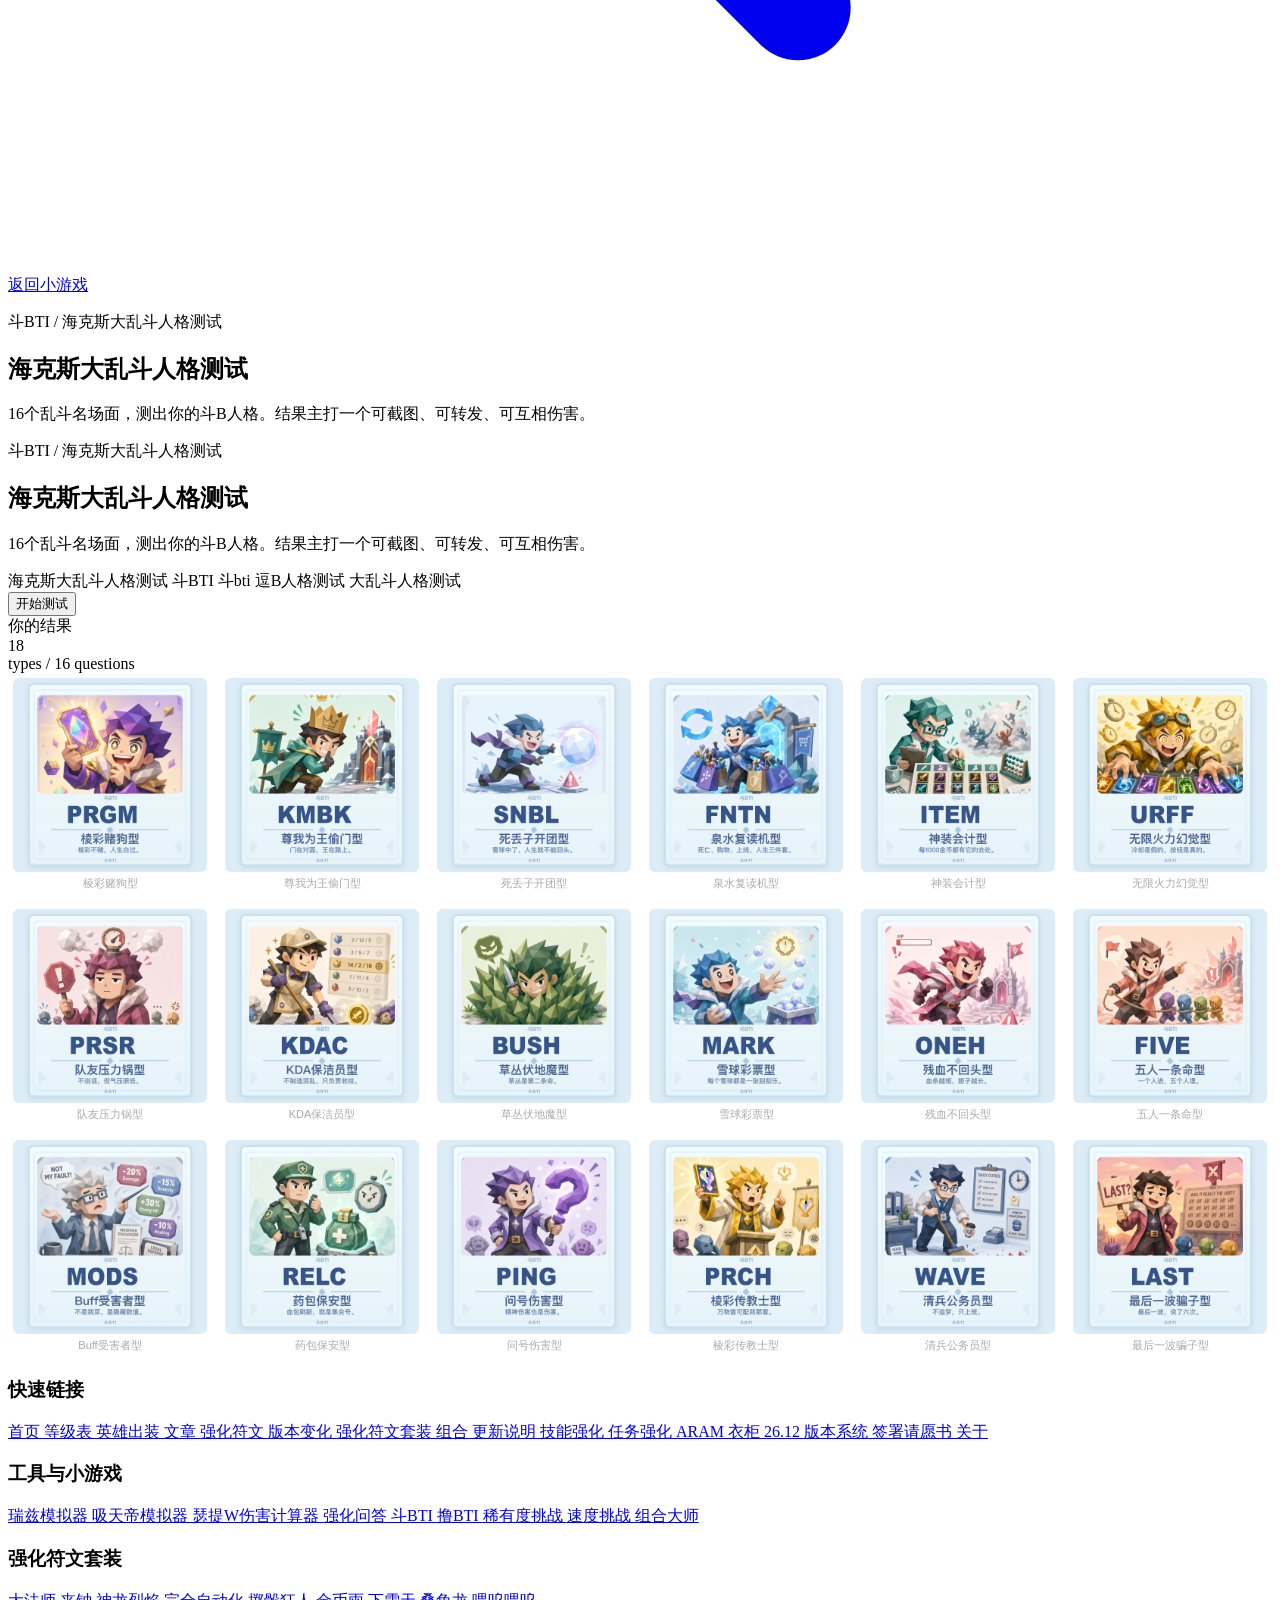
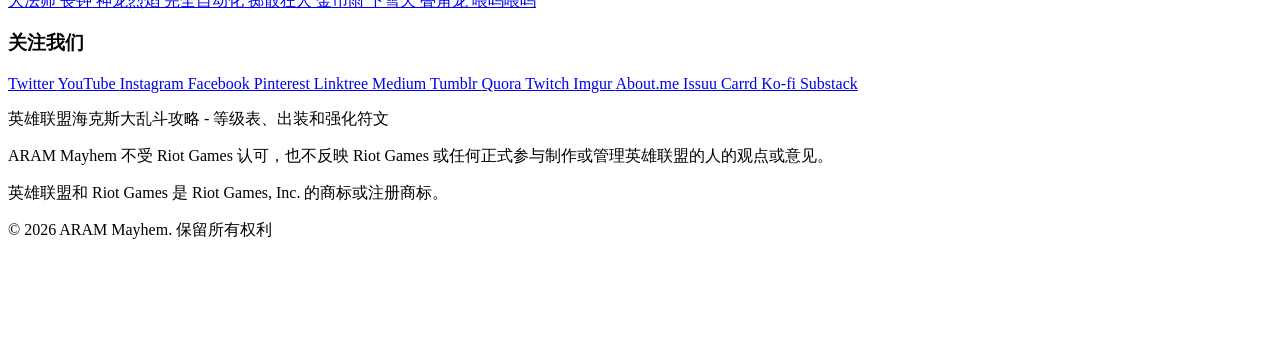
==== commit 14b7c9cd: "预览图6列网格布局，选项改为横排药丸样式" ====
--- a/personality_test.html
+++ b/personality_test.html
@@ -285,7 +285,7 @@
           <div class="mt-1 text-sm text-muted-foreground">types / 16 questions</div>
         </div>
       </div>
-      <div id="personality-preview-grid" style="display:flex;flex-wrap:wrap;gap:8px;justify-content:center;"></div>
+      <div id="personality-preview-grid" style="display:grid;grid-template-columns:repeat(6,1fr);gap:8px;"></div>
     </div>
   </div>
 </div>
@@ -305,11 +305,11 @@
         </div>
       </div>
       <!-- 题目卡片 -->
-      <div class="mb-6">
-        <div id="personality-question-text" class="text-lg font-bold md:text-xl"></div>
+      <div style="margin-bottom:20px;">
+        <div id="personality-question-text" style="font-size:20px;font-weight:700;line-height:1.5;"></div>
       </div>
       <!-- 选项 -->
-      <div id="personality-options" class="grid gap-3"></div>
+      <div id="personality-options" style="display:flex;flex-wrap:wrap;gap:10px;"></div>
     </div>
   </div>
 </div>
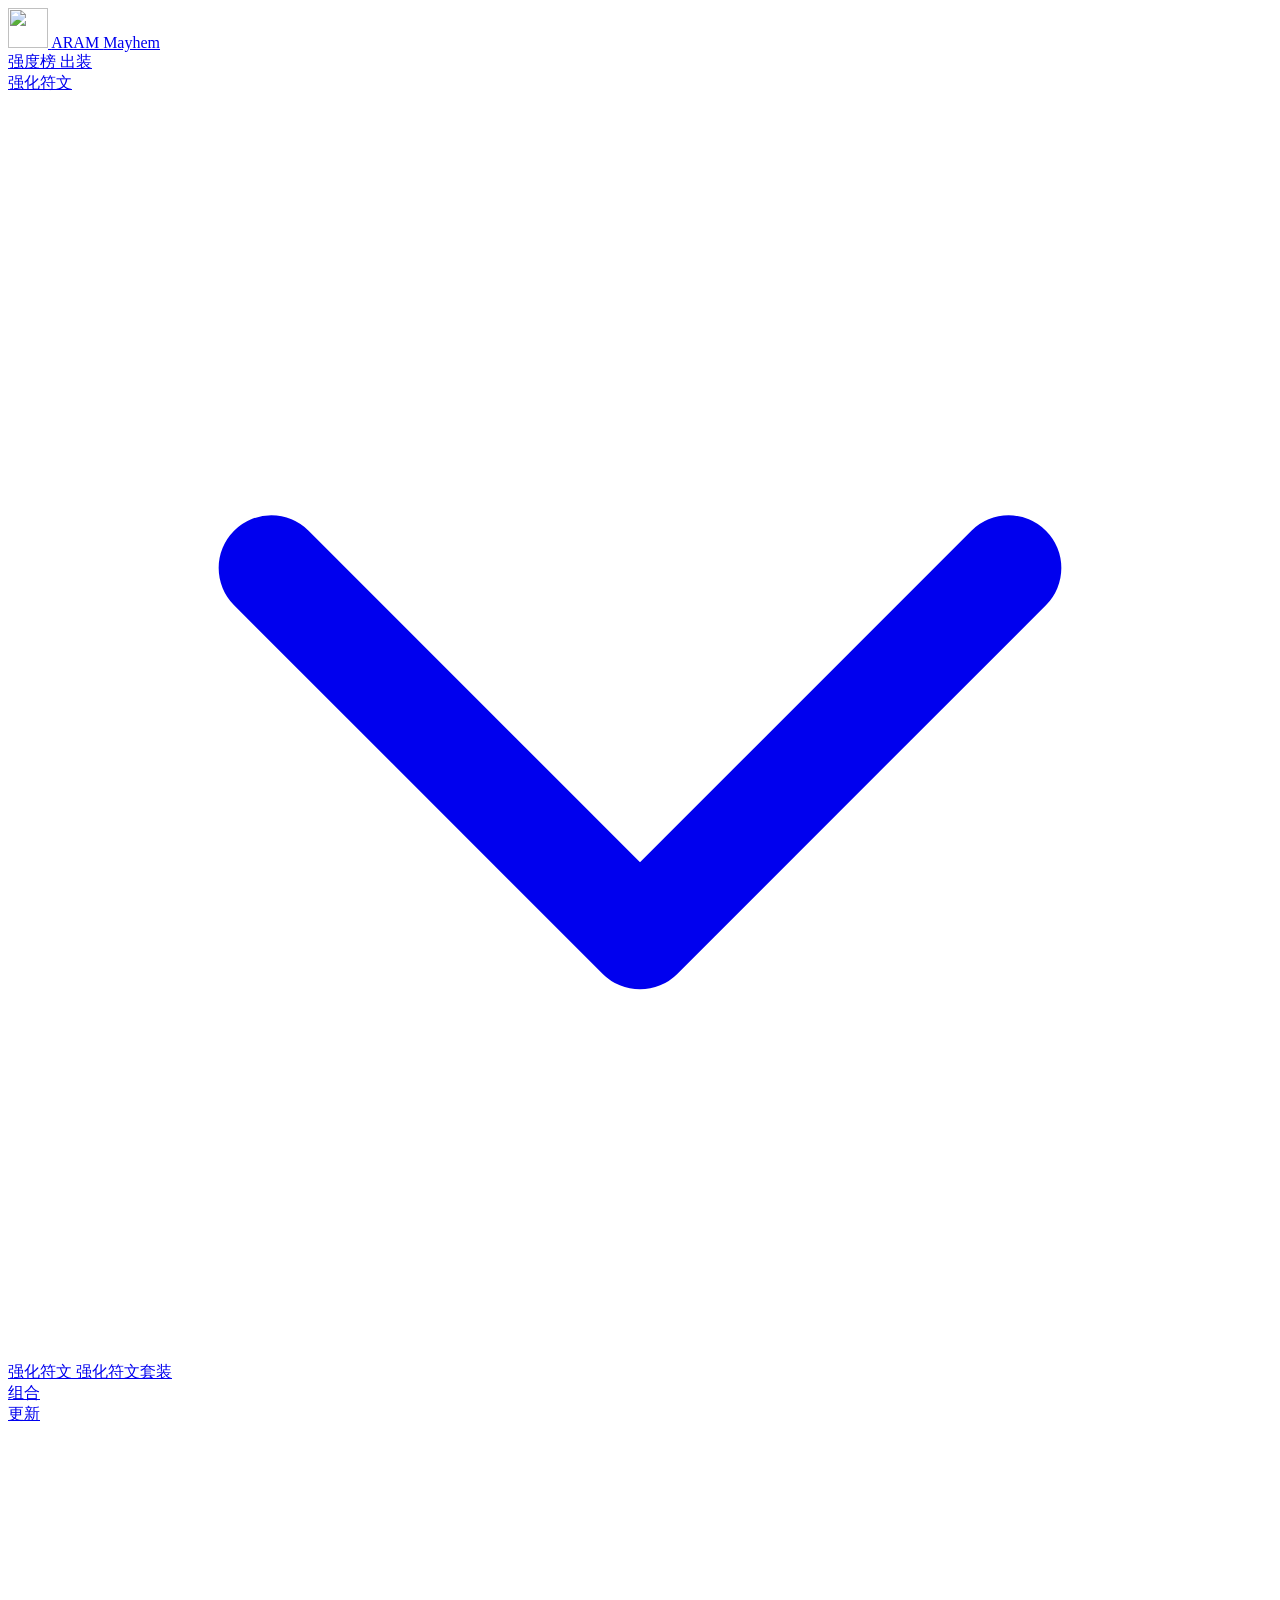
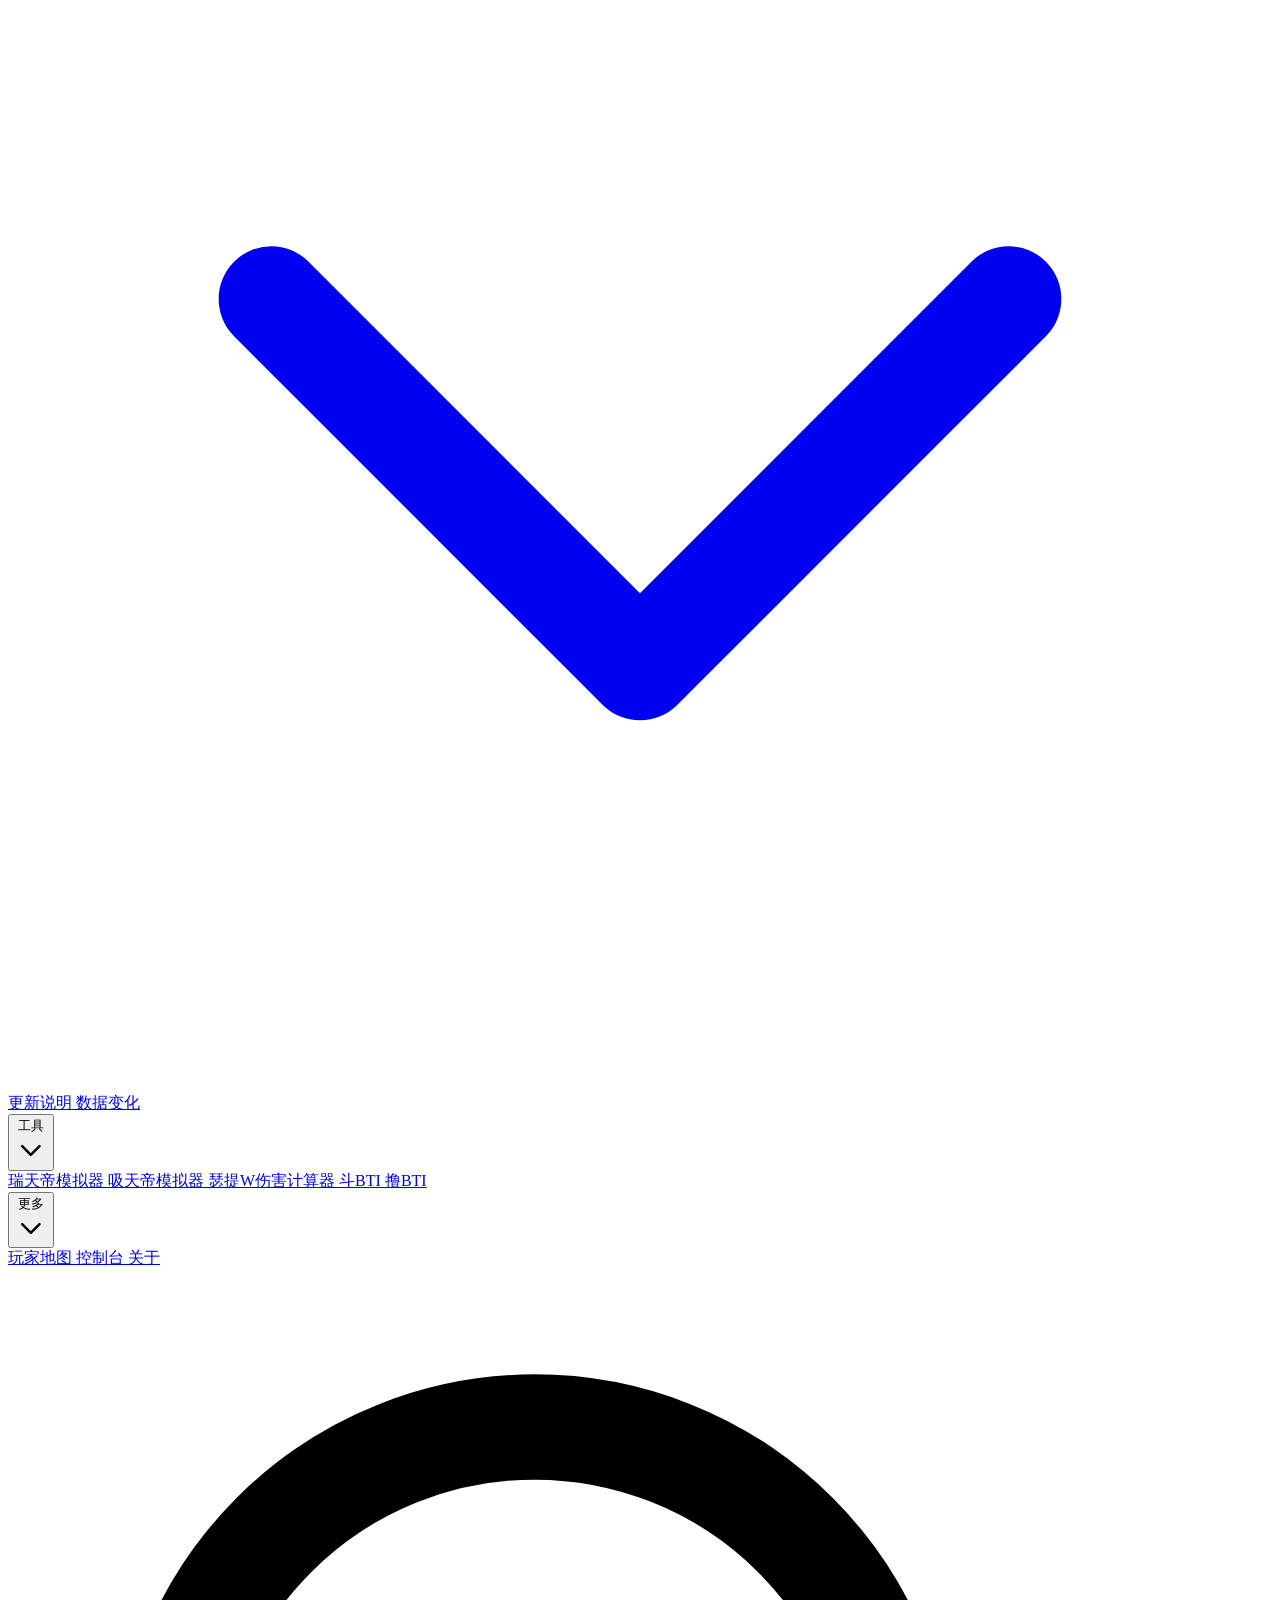
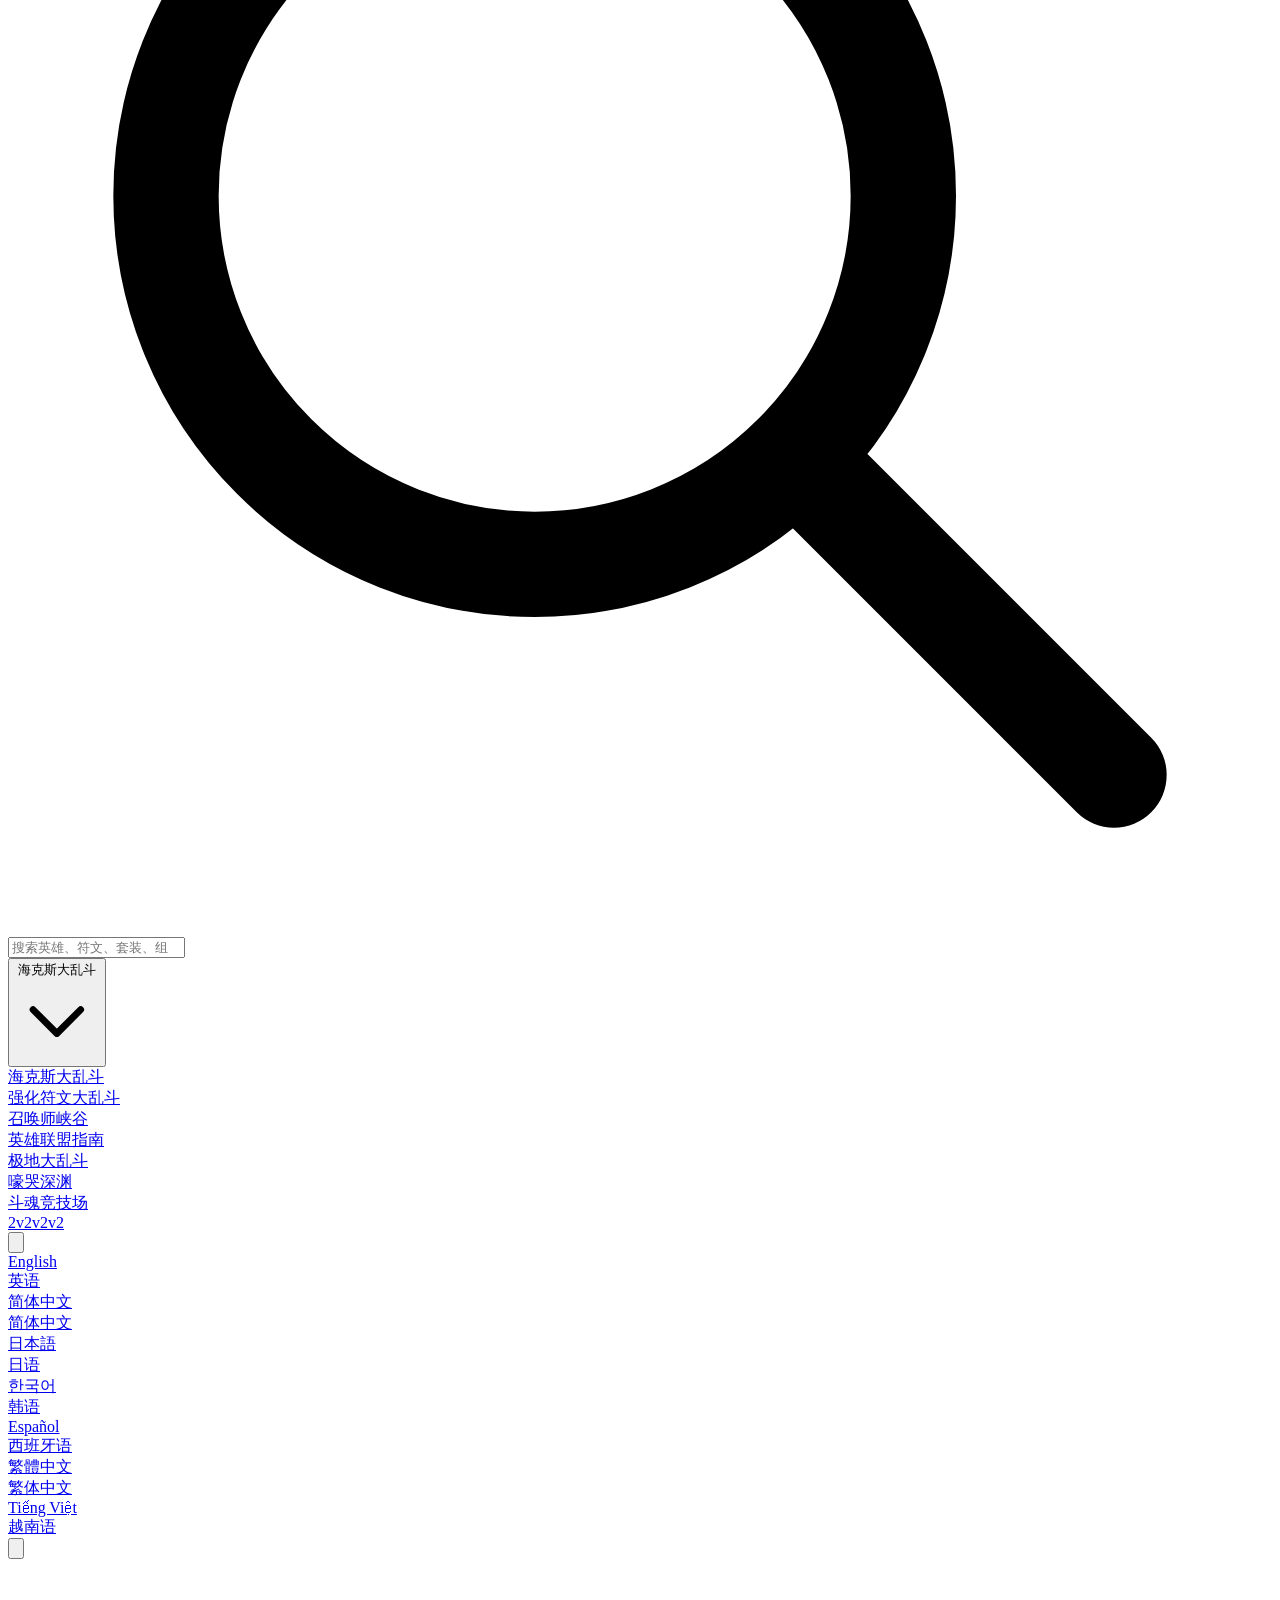
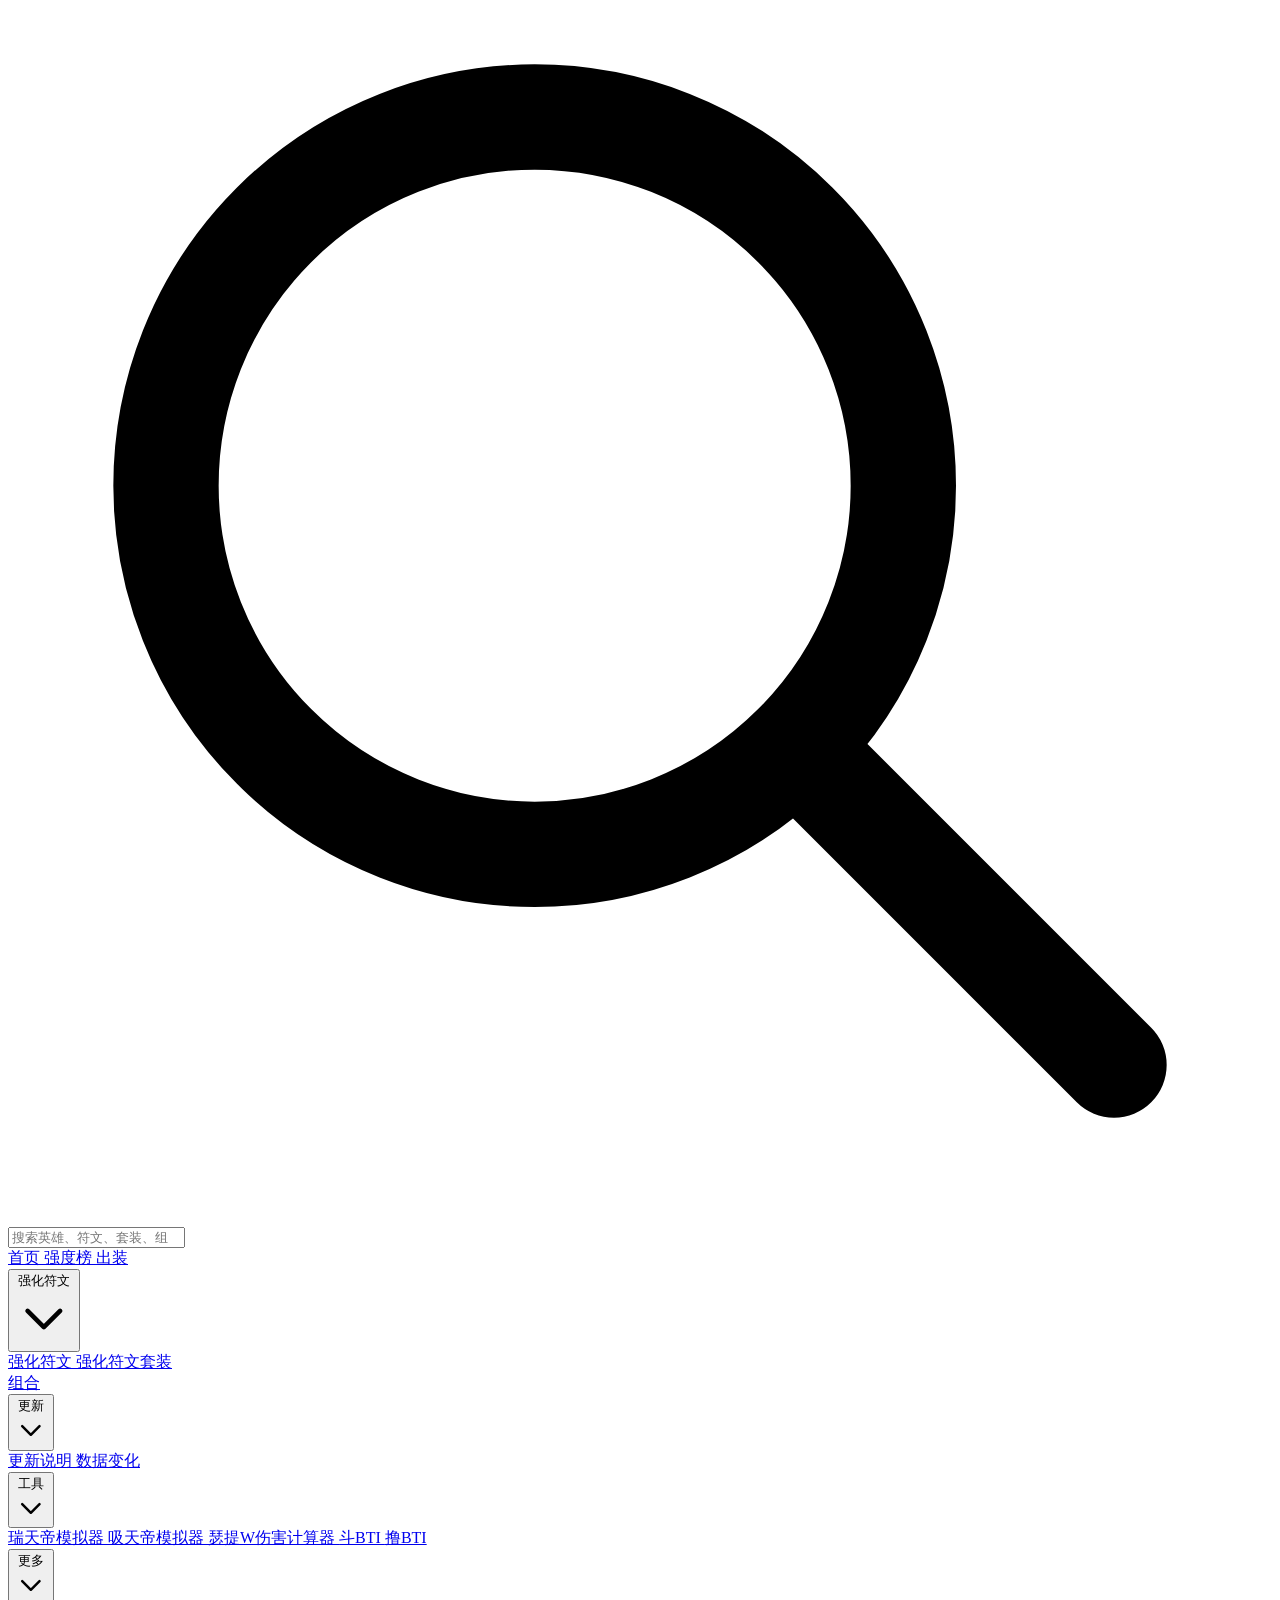
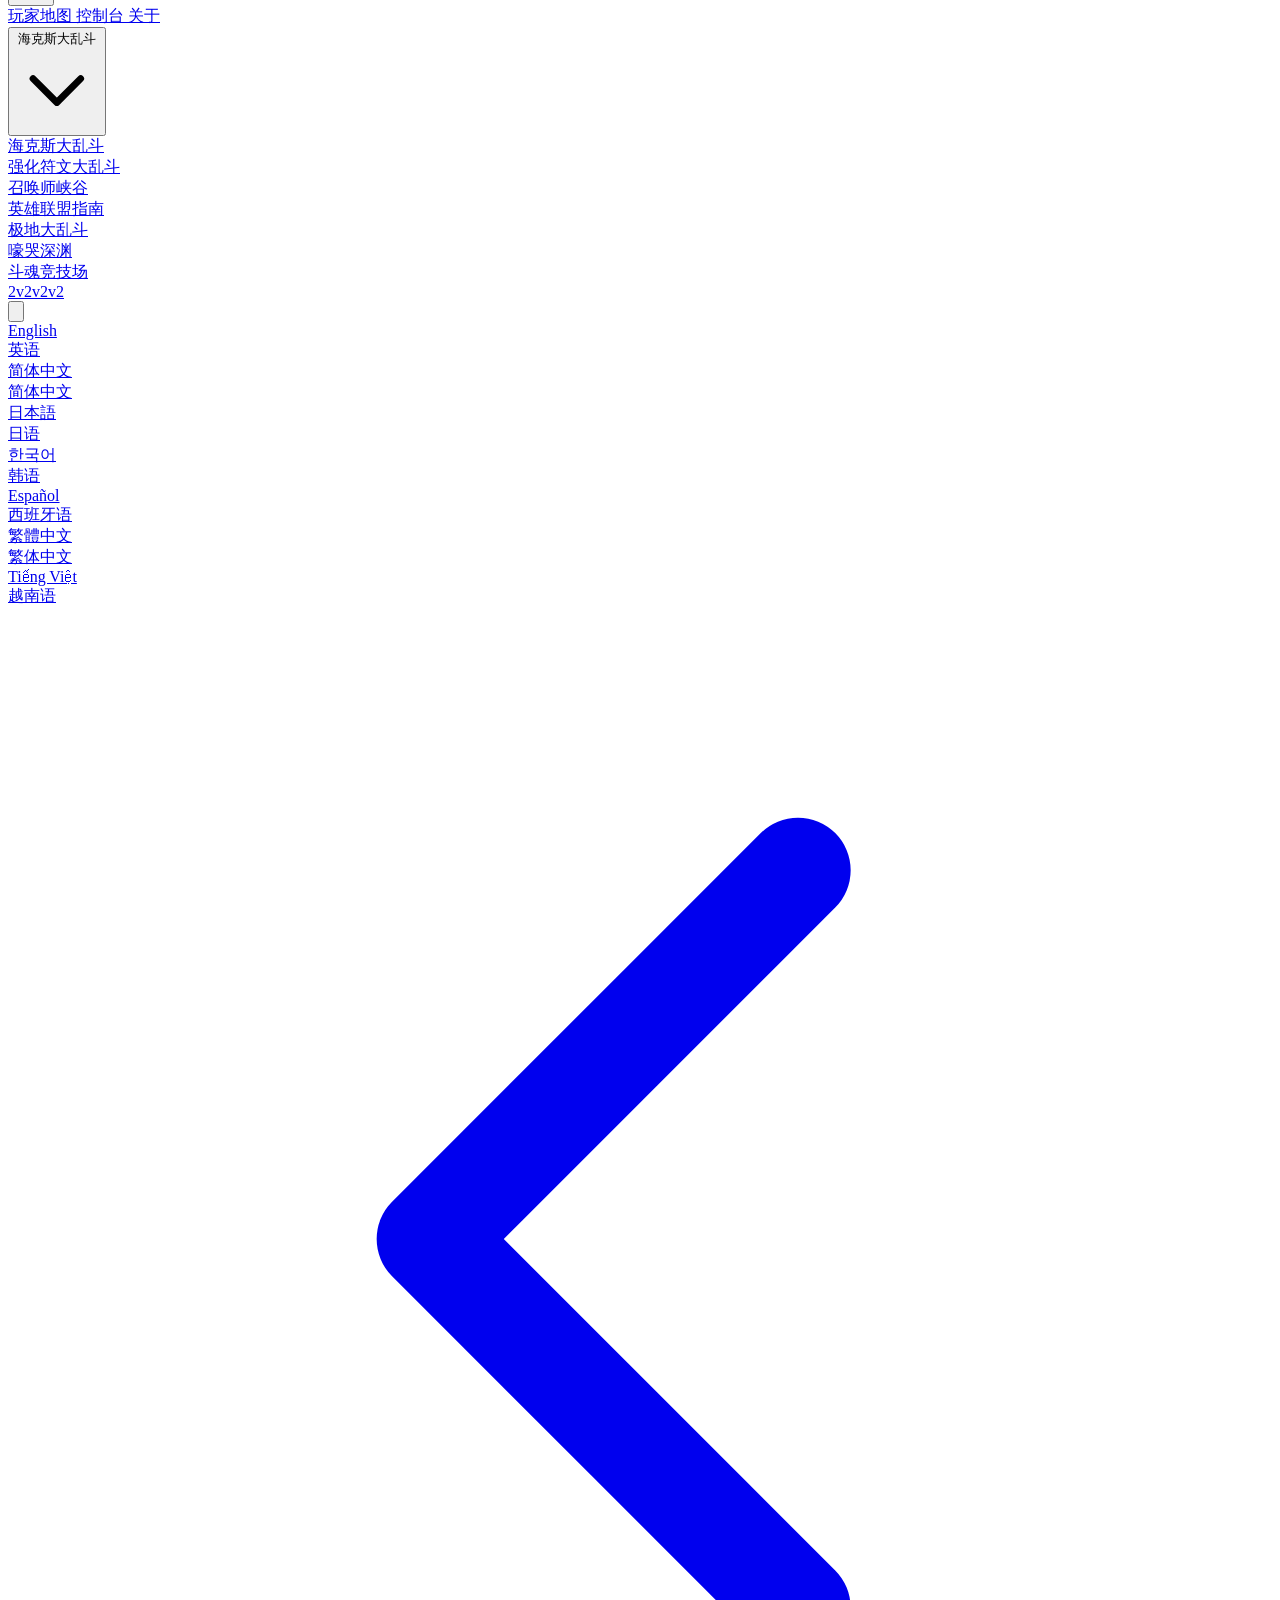
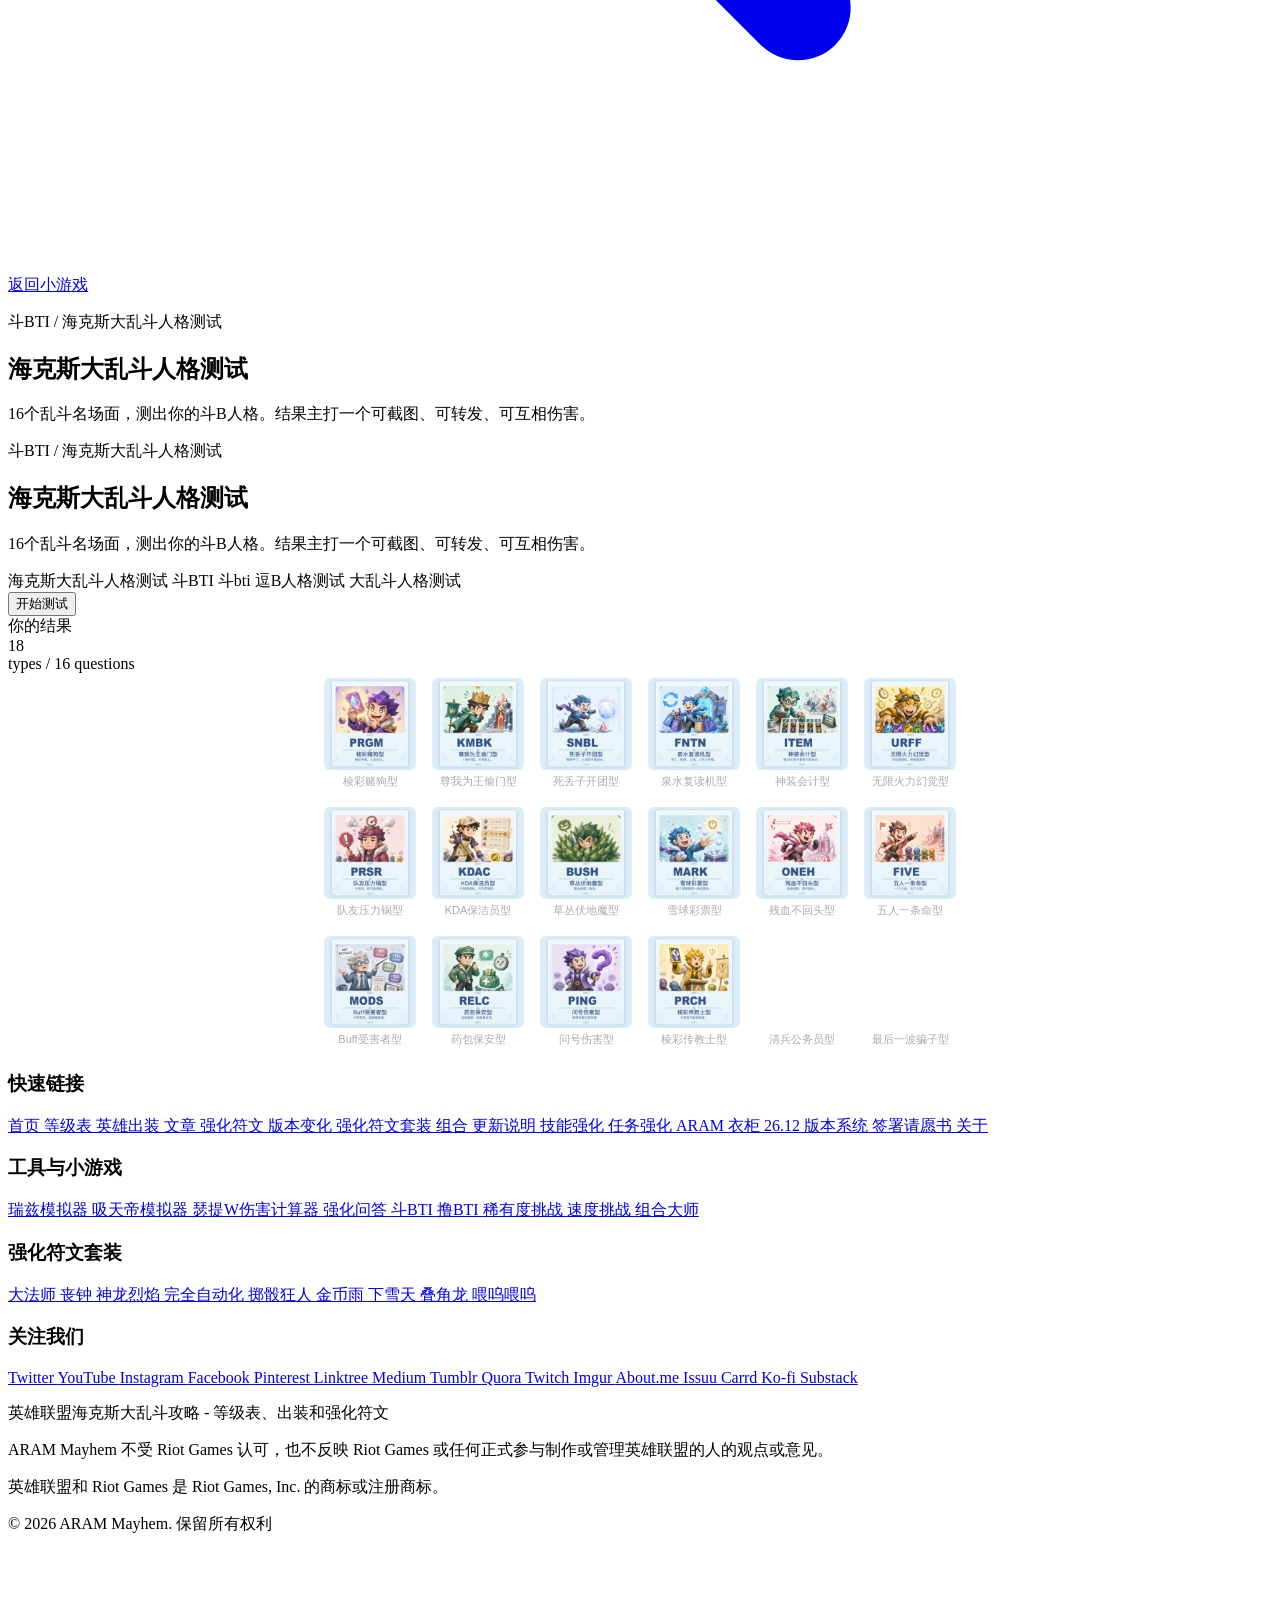
==== commit 0a57c7c7: "预览图固定6列100px网格，选项字号加大到16px" ====
--- a/personality_test.html
+++ b/personality_test.html
@@ -285,7 +285,7 @@
           <div class="mt-1 text-sm text-muted-foreground">types / 16 questions</div>
         </div>
       </div>
-      <div id="personality-preview-grid" style="display:grid;grid-template-columns:repeat(6,1fr);gap:8px;"></div>
+      <div id="personality-preview-grid" style="display:grid;grid-template-columns:repeat(6,100px);gap:8px;justify-content:center;"></div>
     </div>
   </div>
 </div>
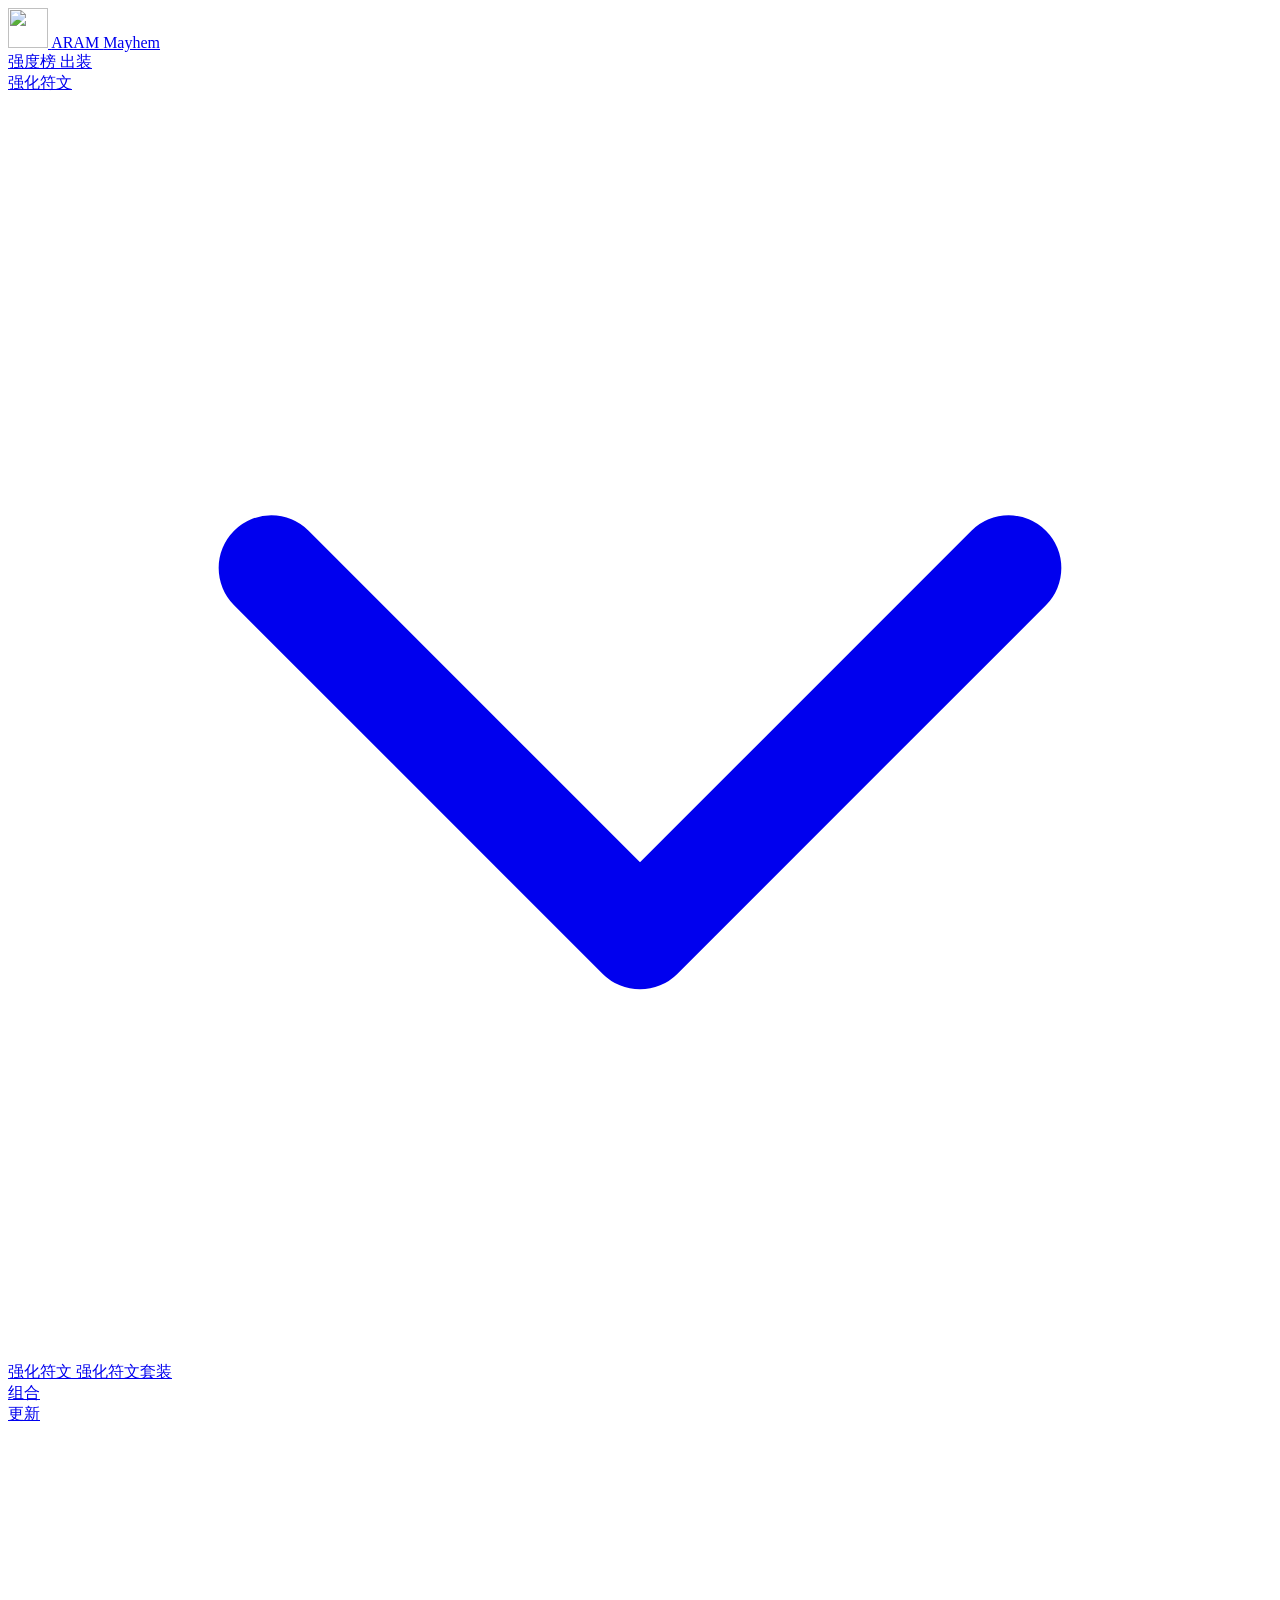
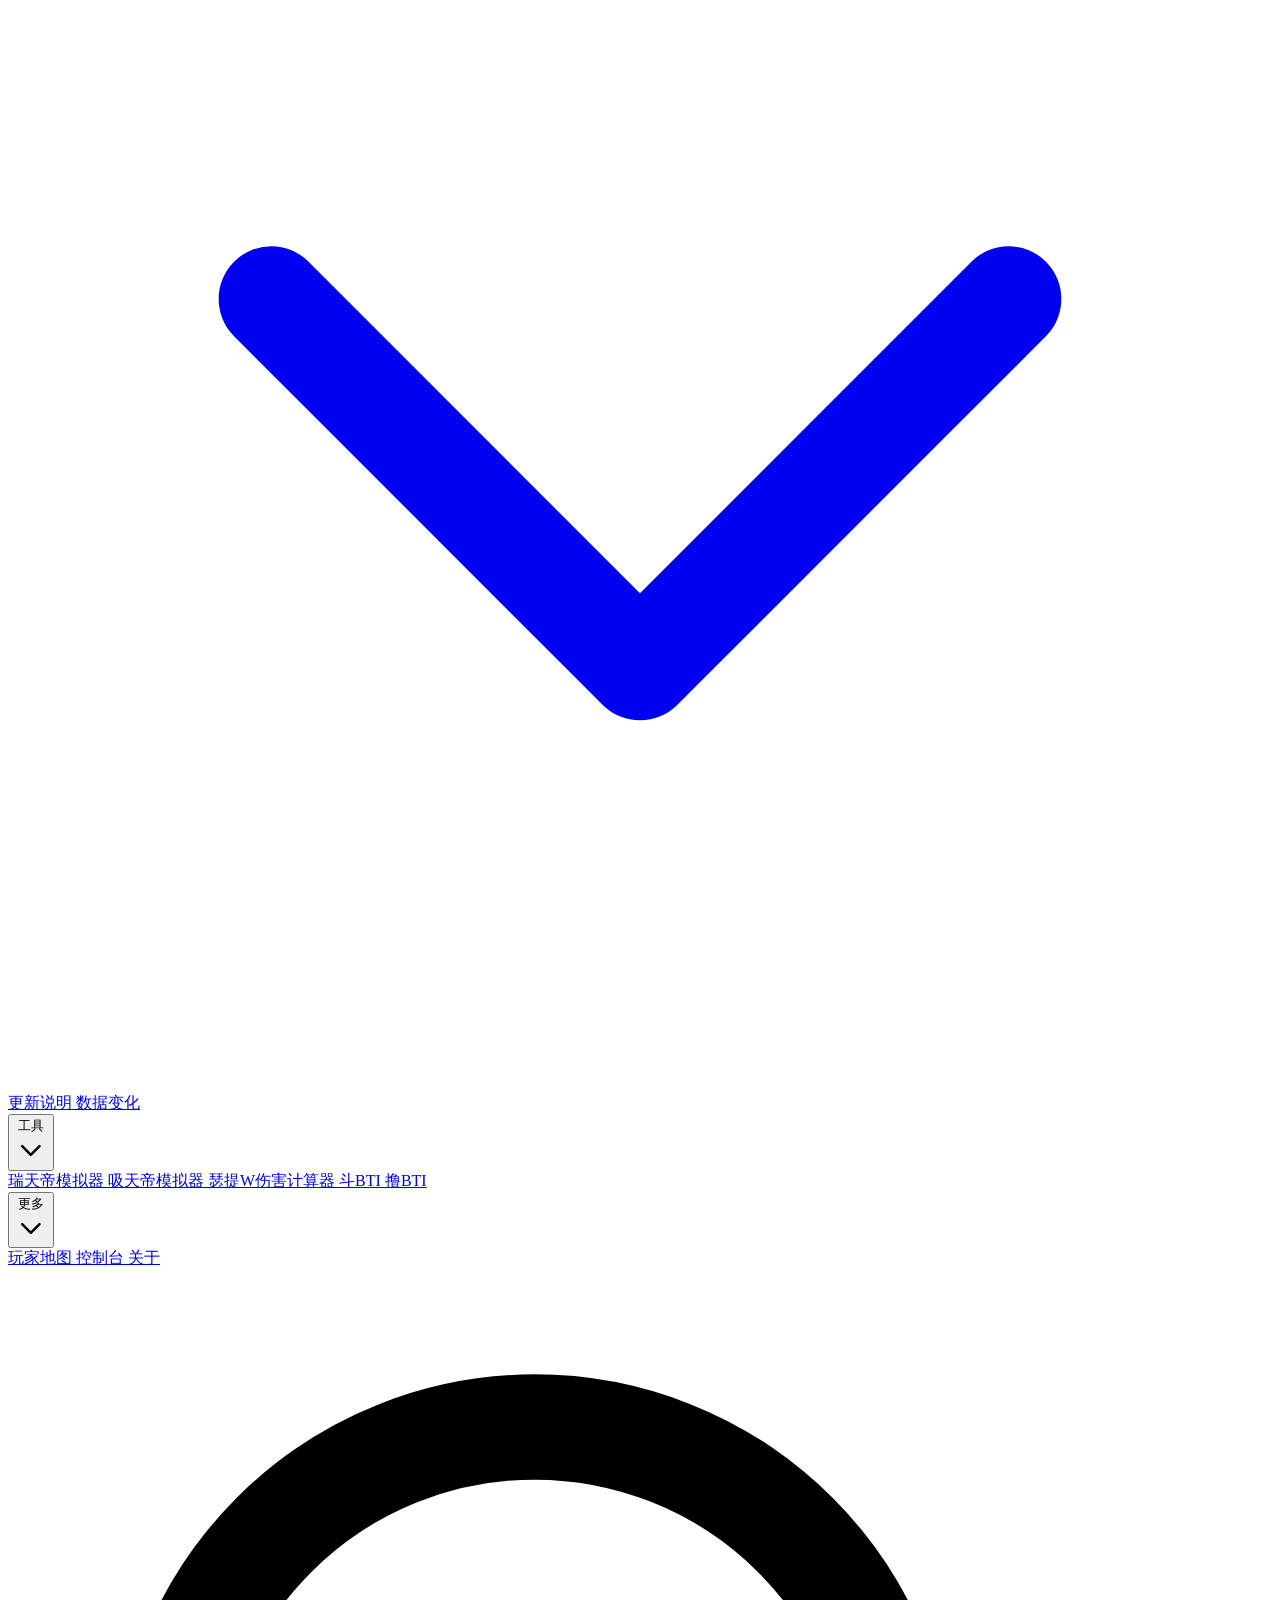
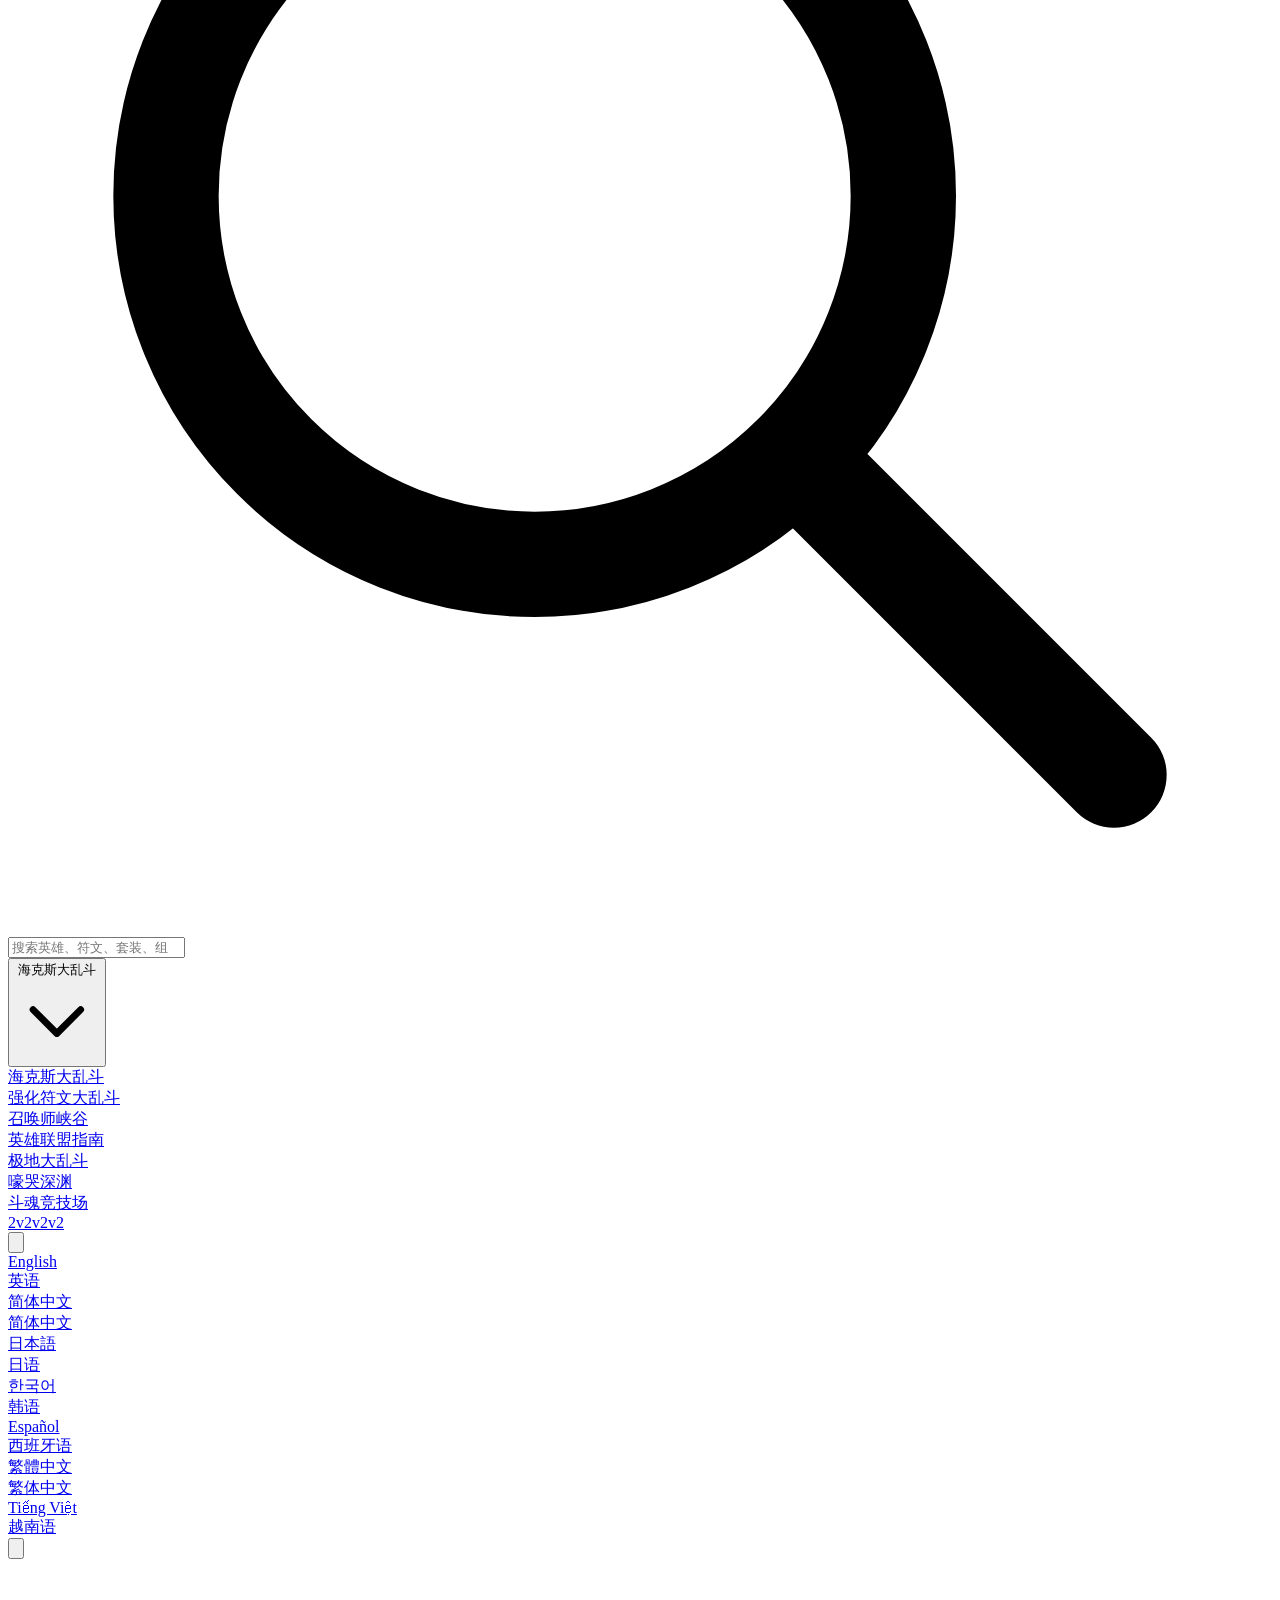
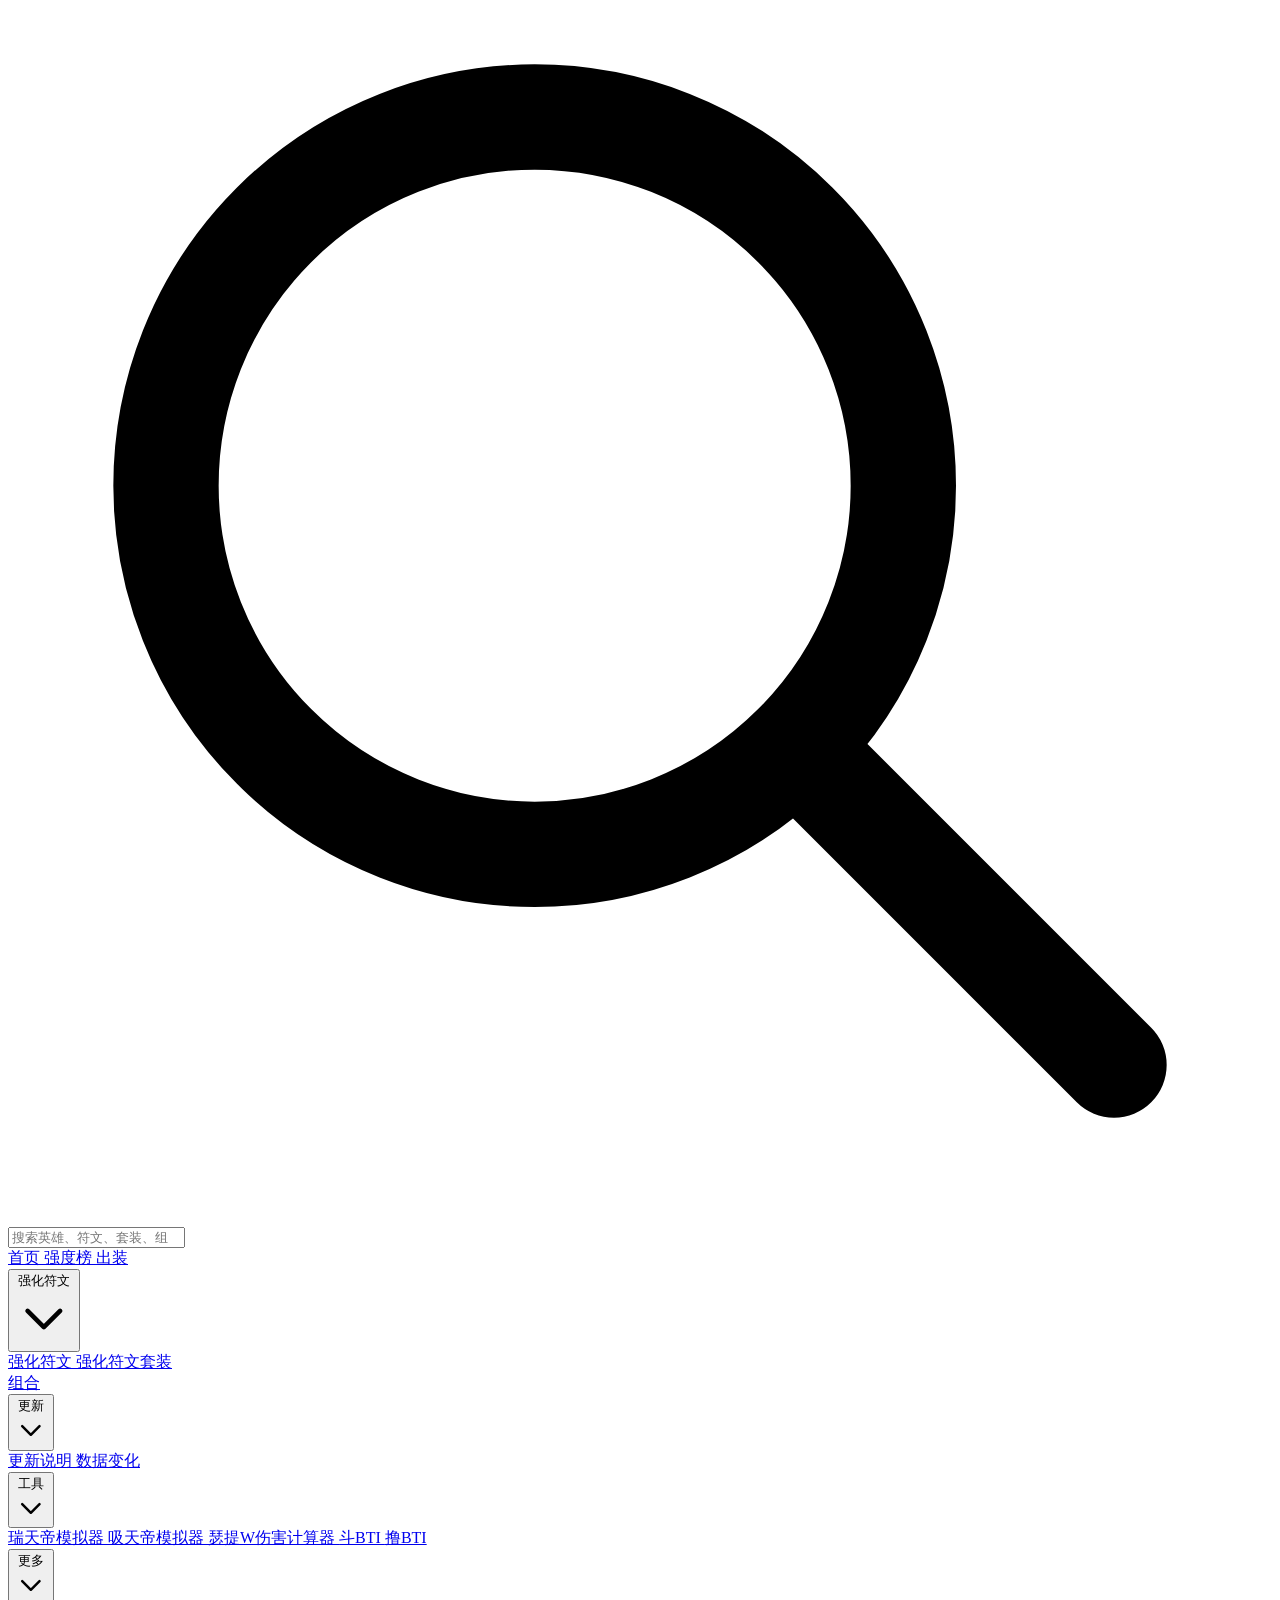
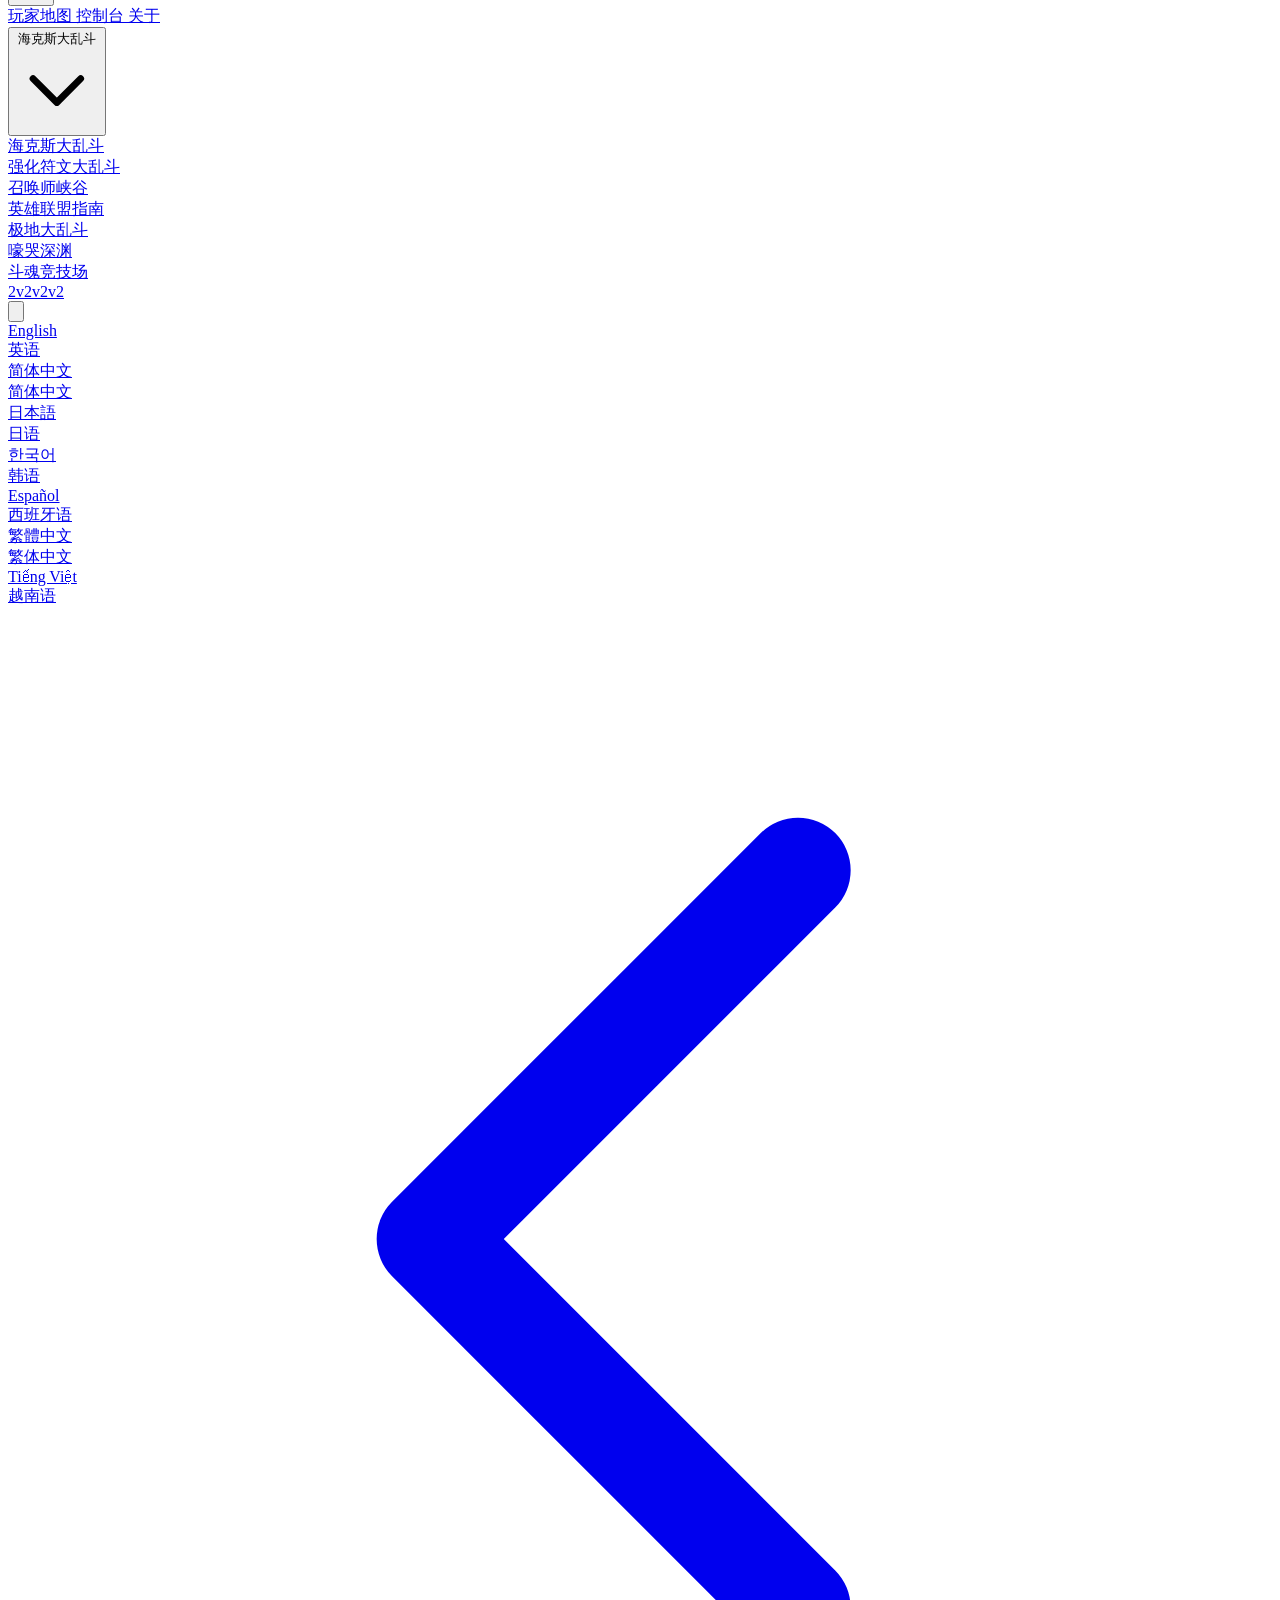
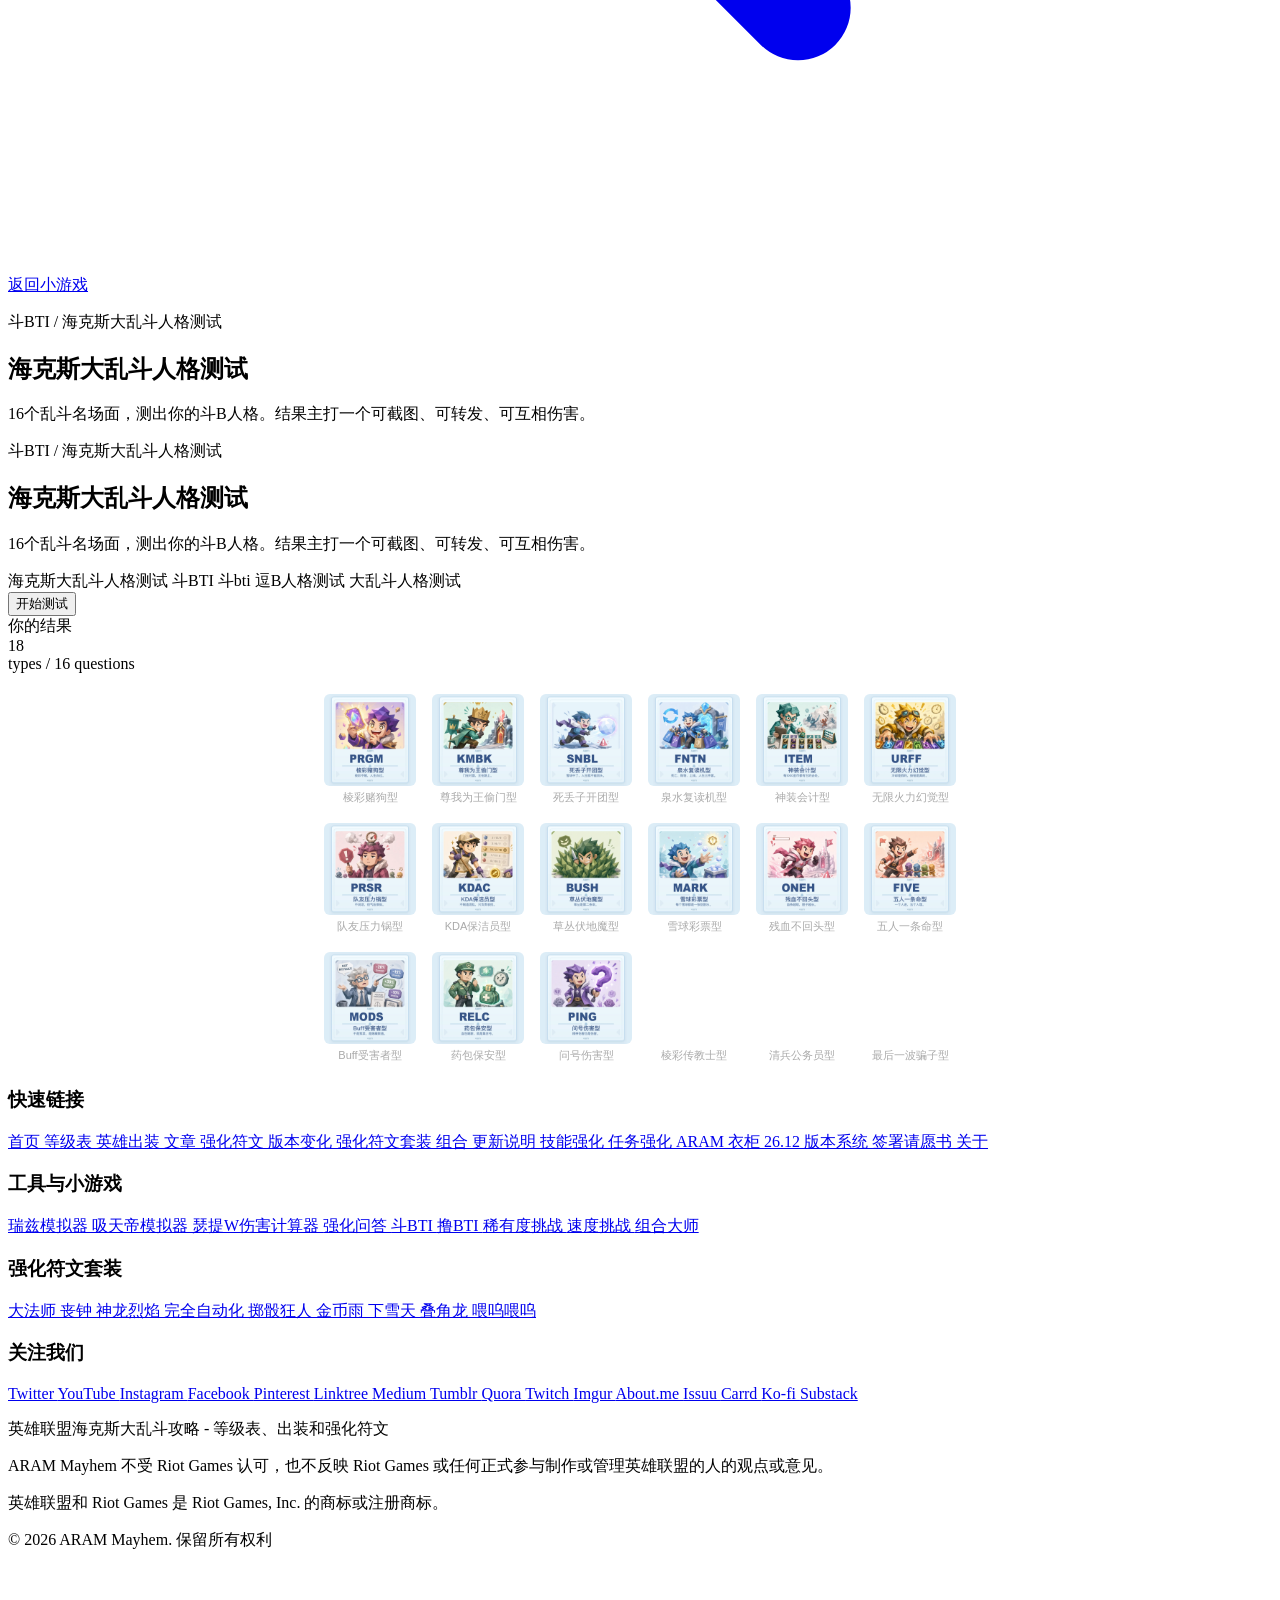
==== commit aa0911d6: "预览图网格样式改由JS直接设置，加console.log调试" ====
--- a/personality_test.html
+++ b/personality_test.html
@@ -285,7 +285,7 @@
           <div class="mt-1 text-sm text-muted-foreground">types / 16 questions</div>
         </div>
       </div>
-      <div id="personality-preview-grid" style="display:grid;grid-template-columns:repeat(6,100px);gap:8px;justify-content:center;"></div>
+      <div id="personality-preview-grid" style="display:grid !important;grid-template-columns:repeat(6,100px) !important;gap:8px;justify-content:center;"></div>
     </div>
   </div>
 </div>
@@ -374,7 +374,7 @@
   </div>
 </div>
 
-<script src="js/personality.js"></script>  </main> <footer class="mt-16 border-t border-border/50 bg-card/30"> <div class="mx-auto max-w-7xl px-4 py-12"> <!-- Main Footer Content --> <div class="grid grid-cols-1 sm:grid-cols-2 lg:grid-cols-3 gap-8 mb-8"> <!-- Quick Links --> <div> <h3 class="text-lg font-bold mb-4 text-primary">快速链接</h3> <nav class="flex flex-col gap-2"> <a href="/zh-cn/" class="text-sm text-muted-foreground hover:text-foreground transition-colors"> 首页 </a> <a href="/zh-cn/tier-list/" class="text-sm text-muted-foreground hover:text-foreground transition-colors"> 等级表 </a> <a href="/zh-cn/build/" class="text-sm text-muted-foreground hover:text-foreground transition-colors"> 英雄出装 </a>  <a href="/zh-cn/articles/" class="text-sm text-muted-foreground hover:text-foreground transition-colors"> 文章 </a> <a href="/zh-cn/augments/" class="text-sm text-muted-foreground hover:text-foreground transition-colors"> 强化符文 </a> <a href="/zh-cn/stats-changes/" class="text-sm text-muted-foreground hover:text-foreground transition-colors"> 版本变化 </a> <a href="/zh-cn/augment-sets/" class="text-sm text-muted-foreground hover:text-foreground transition-colors"> 强化符文套装 </a> <a href="/zh-cn/combo/" class="text-sm text-muted-foreground hover:text-foreground transition-colors"> 组合 </a> <a href="/zh-cn/patch-notes/" class="text-sm text-muted-foreground hover:text-foreground transition-colors"> 更新说明 </a> <a href="/zh-cn/ability-augments/" class="text-sm text-muted-foreground hover:text-primary transition-colors font-medium"> 技能强化 </a> <a href="/zh-cn/quest-augments/" class="text-sm text-muted-foreground hover:text-primary transition-colors font-medium"> 任务强化 </a> <a href="/zh-cn/aram-wardrobe/" class="text-sm text-muted-foreground hover:text-primary transition-colors font-medium"> ARAM 衣柜 </a> <a href="/zh-cn/patch/26-12/" class="text-sm text-muted-foreground hover:text-primary transition-colors font-medium"> 26.12 版本系统 </a> <a href="/zh-cn/petition/" class="text-sm text-muted-foreground hover:text-primary transition-colors font-medium"> 签署请愿书 </a> <a href="/zh-cn/about/" class="text-sm text-muted-foreground hover:text-foreground transition-colors"> 关于 </a>  </nav> </div> <!-- Tools & Games --> <div> <h3 class="text-lg font-bold mb-4 text-rarity-gold">工具与小游戏</h3> <nav class="flex flex-col gap-2"> <a href="/zh-cn/tools/ryze-simulator/" class="text-sm text-muted-foreground hover:text-rarity-gold transition-colors"> 瑞兹模拟器 </a> <a href="/zh-cn/tools/vladimir-simulator/" class="text-sm text-muted-foreground hover:text-rarity-gold transition-colors"> 吸天帝模拟器 </a> <a href="/zh-cn/tools/sett-calculator/" class="text-sm text-muted-foreground hover:text-rarity-gold transition-colors"> 瑟提W伤害计算器 </a> <a href="/zh-cn/games/augment-quiz/" class="text-sm text-muted-foreground hover:text-rarity-gold transition-colors"> 强化问答 </a> <a href="/zh-cn/games/aram-mayhem-personality-test/" class="text-sm text-muted-foreground hover:text-rarity-gold transition-colors"> 斗BTI </a> <a href="/zh-cn/games/league-personality-test/" class="text-sm text-muted-foreground hover:text-rarity-gold transition-colors"> 撸BTI </a> <a href="/zh-cn/games/rarity-challenge/" class="text-sm text-muted-foreground hover:text-rarity-gold transition-colors"> 稀有度挑战 </a> <a href="/zh-cn/games/speed-challenge/" class="text-sm text-muted-foreground hover:text-rarity-gold transition-colors"> 速度挑战 </a> <a href="/zh-cn/games/synergy-master/" class="text-sm text-muted-foreground hover:text-rarity-gold transition-colors"> 组合大师 </a> </nav> <!-- Augment Sets --> <h3 class="text-lg font-bold mb-4 mt-6 text-primary">强化符文套装</h3> <nav class="flex flex-col gap-2"> <a href="/zh-cn/augment-sets/archmage/" class="text-xs text-muted-foreground hover:text-primary transition-colors"> 大法师 </a><a href="/zh-cn/augment-sets/dive-bomb-set/" class="text-xs text-muted-foreground hover:text-primary transition-colors"> 丧钟 </a><a href="/zh-cn/augment-sets/firecracker-set/" class="text-xs text-muted-foreground hover:text-primary transition-colors"> 神龙烈焰 </a><a href="/zh-cn/augment-sets/fully-automated/" class="text-xs text-muted-foreground hover:text-primary transition-colors"> 完全自动化 </a><a href="/zh-cn/augment-sets/high-roller/" class="text-xs text-muted-foreground hover:text-primary transition-colors"> 掷骰狂人 </a><a href="/zh-cn/augment-sets/make-it-rain/" class="text-xs text-muted-foreground hover:text-primary transition-colors"> 金币雨 </a><a href="/zh-cn/augment-sets/snowday/" class="text-xs text-muted-foreground hover:text-primary transition-colors"> 下雪天 </a><a href="/zh-cn/augment-sets/stackosaurus-rex/" class="text-xs text-muted-foreground hover:text-primary transition-colors"> 叠角龙 </a><a href="/zh-cn/augment-sets/wee-woo-wee-woo/" class="text-xs text-muted-foreground hover:text-primary transition-colors"> 喂呜喂呜 </a> </nav> </div>  <!-- Social Links --> <div> <h3 class="text-lg font-bold mb-4 text-primary">关注我们</h3> <nav class="flex flex-col gap-2"> <a href="https://x.com/arammayhem" target="_blank" rel="noopener noreferrer" class="text-sm text-muted-foreground hover:text-foreground transition-colors"> Twitter </a><a href="https://www.youtube.com/@arammayhem" target="_blank" rel="noopener noreferrer" class="text-sm text-muted-foreground hover:text-foreground transition-colors"> YouTube </a><a href="https://www.instagram.com/arammayhemleague/" target="_blank" rel="noopener noreferrer" class="text-sm text-muted-foreground hover:text-foreground transition-colors"> Instagram </a><a href="https://www.facebook.com/profile.php?id=61585649174673" target="_blank" rel="noopener noreferrer" class="text-sm text-muted-foreground hover:text-foreground transition-colors"> Facebook </a><a href="https://www.pinterest.com/arammayhem" target="_blank" rel="noopener noreferrer" class="text-sm text-muted-foreground hover:text-foreground transition-colors"> Pinterest </a><a href="https://linktr.ee/arammayhem" target="_blank" rel="noopener noreferrer" class="text-sm text-muted-foreground hover:text-foreground transition-colors"> Linktree </a><a href="https://medium.com/@arammayhem" target="_blank" rel="noopener noreferrer" class="text-sm text-muted-foreground hover:text-foreground transition-colors"> Medium </a><a href="https://www.tumblr.com/arammayhem" target="_blank" rel="noopener noreferrer" class="text-sm text-muted-foreground hover:text-foreground transition-colors"> Tumblr </a><a href="https://www.quora.com/profile/Arammayhem" target="_blank" rel="noopener noreferrer" class="text-sm text-muted-foreground hover:text-foreground transition-colors"> Quora </a><a href="https://www.twitch.tv/arammayhem" target="_blank" rel="noopener noreferrer" class="text-sm text-muted-foreground hover:text-foreground transition-colors"> Twitch </a><a href="https://imgur.com/user/arammayhem" target="_blank" rel="noopener noreferrer" class="text-sm text-muted-foreground hover:text-foreground transition-colors"> Imgur </a><a href="https://about.me/arammayhem" target="_blank" rel="noopener noreferrer" class="text-sm text-muted-foreground hover:text-foreground transition-colors"> About.me </a><a href="https://issuu.com/arammayhem" target="_blank" rel="noopener noreferrer" class="text-sm text-muted-foreground hover:text-foreground transition-colors"> Issuu </a><a href="https://arammayhem.carrd.co/" target="_blank" rel="noopener noreferrer" class="text-sm text-muted-foreground hover:text-foreground transition-colors"> Carrd </a><a href="https://ko-fi.com/arammayhem" target="_blank" rel="noopener noreferrer" class="text-sm text-muted-foreground hover:text-foreground transition-colors"> Ko-fi </a><a href="https://substack.com/@arammayhem" target="_blank" rel="noopener noreferrer" class="text-sm text-muted-foreground hover:text-foreground transition-colors"> Substack </a> </nav> </div> </div> <!-- SEO Keywords Section --> <div class="mb-8 p-4 rounded-lg bg-secondary/20 border border-border/30"> <p class="text-xs text-muted-foreground text-center"> 英雄联盟海克斯大乱斗攻略 - 等级表、出装和强化符文 </p> </div> <!-- Legal Disclaimer --> <div class="border-t border-border/30 pt-6"> <div class="flex flex-col items-center gap-3 text-center"> <p class="text-xs text-muted-foreground max-w-4xl"> ARAM Mayhem 不受 Riot Games 认可，也不反映 Riot Games 或任何正式参与制作或管理英雄联盟的人的观点或意见。 </p> <p class="text-xs text-muted-foreground/60"> 英雄联盟和 Riot Games 是 Riot Games, Inc. 的商标或注册商标。 </p> <p class="text-xs text-muted-foreground/60">
+<script src="js/personality.js?v=4"></script>  </main> <footer class="mt-16 border-t border-border/50 bg-card/30"> <div class="mx-auto max-w-7xl px-4 py-12"> <!-- Main Footer Content --> <div class="grid grid-cols-1 sm:grid-cols-2 lg:grid-cols-3 gap-8 mb-8"> <!-- Quick Links --> <div> <h3 class="text-lg font-bold mb-4 text-primary">快速链接</h3> <nav class="flex flex-col gap-2"> <a href="/zh-cn/" class="text-sm text-muted-foreground hover:text-foreground transition-colors"> 首页 </a> <a href="/zh-cn/tier-list/" class="text-sm text-muted-foreground hover:text-foreground transition-colors"> 等级表 </a> <a href="/zh-cn/build/" class="text-sm text-muted-foreground hover:text-foreground transition-colors"> 英雄出装 </a>  <a href="/zh-cn/articles/" class="text-sm text-muted-foreground hover:text-foreground transition-colors"> 文章 </a> <a href="/zh-cn/augments/" class="text-sm text-muted-foreground hover:text-foreground transition-colors"> 强化符文 </a> <a href="/zh-cn/stats-changes/" class="text-sm text-muted-foreground hover:text-foreground transition-colors"> 版本变化 </a> <a href="/zh-cn/augment-sets/" class="text-sm text-muted-foreground hover:text-foreground transition-colors"> 强化符文套装 </a> <a href="/zh-cn/combo/" class="text-sm text-muted-foreground hover:text-foreground transition-colors"> 组合 </a> <a href="/zh-cn/patch-notes/" class="text-sm text-muted-foreground hover:text-foreground transition-colors"> 更新说明 </a> <a href="/zh-cn/ability-augments/" class="text-sm text-muted-foreground hover:text-primary transition-colors font-medium"> 技能强化 </a> <a href="/zh-cn/quest-augments/" class="text-sm text-muted-foreground hover:text-primary transition-colors font-medium"> 任务强化 </a> <a href="/zh-cn/aram-wardrobe/" class="text-sm text-muted-foreground hover:text-primary transition-colors font-medium"> ARAM 衣柜 </a> <a href="/zh-cn/patch/26-12/" class="text-sm text-muted-foreground hover:text-primary transition-colors font-medium"> 26.12 版本系统 </a> <a href="/zh-cn/petition/" class="text-sm text-muted-foreground hover:text-primary transition-colors font-medium"> 签署请愿书 </a> <a href="/zh-cn/about/" class="text-sm text-muted-foreground hover:text-foreground transition-colors"> 关于 </a>  </nav> </div> <!-- Tools & Games --> <div> <h3 class="text-lg font-bold mb-4 text-rarity-gold">工具与小游戏</h3> <nav class="flex flex-col gap-2"> <a href="/zh-cn/tools/ryze-simulator/" class="text-sm text-muted-foreground hover:text-rarity-gold transition-colors"> 瑞兹模拟器 </a> <a href="/zh-cn/tools/vladimir-simulator/" class="text-sm text-muted-foreground hover:text-rarity-gold transition-colors"> 吸天帝模拟器 </a> <a href="/zh-cn/tools/sett-calculator/" class="text-sm text-muted-foreground hover:text-rarity-gold transition-colors"> 瑟提W伤害计算器 </a> <a href="/zh-cn/games/augment-quiz/" class="text-sm text-muted-foreground hover:text-rarity-gold transition-colors"> 强化问答 </a> <a href="/zh-cn/games/aram-mayhem-personality-test/" class="text-sm text-muted-foreground hover:text-rarity-gold transition-colors"> 斗BTI </a> <a href="/zh-cn/games/league-personality-test/" class="text-sm text-muted-foreground hover:text-rarity-gold transition-colors"> 撸BTI </a> <a href="/zh-cn/games/rarity-challenge/" class="text-sm text-muted-foreground hover:text-rarity-gold transition-colors"> 稀有度挑战 </a> <a href="/zh-cn/games/speed-challenge/" class="text-sm text-muted-foreground hover:text-rarity-gold transition-colors"> 速度挑战 </a> <a href="/zh-cn/games/synergy-master/" class="text-sm text-muted-foreground hover:text-rarity-gold transition-colors"> 组合大师 </a> </nav> <!-- Augment Sets --> <h3 class="text-lg font-bold mb-4 mt-6 text-primary">强化符文套装</h3> <nav class="flex flex-col gap-2"> <a href="/zh-cn/augment-sets/archmage/" class="text-xs text-muted-foreground hover:text-primary transition-colors"> 大法师 </a><a href="/zh-cn/augment-sets/dive-bomb-set/" class="text-xs text-muted-foreground hover:text-primary transition-colors"> 丧钟 </a><a href="/zh-cn/augment-sets/firecracker-set/" class="text-xs text-muted-foreground hover:text-primary transition-colors"> 神龙烈焰 </a><a href="/zh-cn/augment-sets/fully-automated/" class="text-xs text-muted-foreground hover:text-primary transition-colors"> 完全自动化 </a><a href="/zh-cn/augment-sets/high-roller/" class="text-xs text-muted-foreground hover:text-primary transition-colors"> 掷骰狂人 </a><a href="/zh-cn/augment-sets/make-it-rain/" class="text-xs text-muted-foreground hover:text-primary transition-colors"> 金币雨 </a><a href="/zh-cn/augment-sets/snowday/" class="text-xs text-muted-foreground hover:text-primary transition-colors"> 下雪天 </a><a href="/zh-cn/augment-sets/stackosaurus-rex/" class="text-xs text-muted-foreground hover:text-primary transition-colors"> 叠角龙 </a><a href="/zh-cn/augment-sets/wee-woo-wee-woo/" class="text-xs text-muted-foreground hover:text-primary transition-colors"> 喂呜喂呜 </a> </nav> </div>  <!-- Social Links --> <div> <h3 class="text-lg font-bold mb-4 text-primary">关注我们</h3> <nav class="flex flex-col gap-2"> <a href="https://x.com/arammayhem" target="_blank" rel="noopener noreferrer" class="text-sm text-muted-foreground hover:text-foreground transition-colors"> Twitter </a><a href="https://www.youtube.com/@arammayhem" target="_blank" rel="noopener noreferrer" class="text-sm text-muted-foreground hover:text-foreground transition-colors"> YouTube </a><a href="https://www.instagram.com/arammayhemleague/" target="_blank" rel="noopener noreferrer" class="text-sm text-muted-foreground hover:text-foreground transition-colors"> Instagram </a><a href="https://www.facebook.com/profile.php?id=61585649174673" target="_blank" rel="noopener noreferrer" class="text-sm text-muted-foreground hover:text-foreground transition-colors"> Facebook </a><a href="https://www.pinterest.com/arammayhem" target="_blank" rel="noopener noreferrer" class="text-sm text-muted-foreground hover:text-foreground transition-colors"> Pinterest </a><a href="https://linktr.ee/arammayhem" target="_blank" rel="noopener noreferrer" class="text-sm text-muted-foreground hover:text-foreground transition-colors"> Linktree </a><a href="https://medium.com/@arammayhem" target="_blank" rel="noopener noreferrer" class="text-sm text-muted-foreground hover:text-foreground transition-colors"> Medium </a><a href="https://www.tumblr.com/arammayhem" target="_blank" rel="noopener noreferrer" class="text-sm text-muted-foreground hover:text-foreground transition-colors"> Tumblr </a><a href="https://www.quora.com/profile/Arammayhem" target="_blank" rel="noopener noreferrer" class="text-sm text-muted-foreground hover:text-foreground transition-colors"> Quora </a><a href="https://www.twitch.tv/arammayhem" target="_blank" rel="noopener noreferrer" class="text-sm text-muted-foreground hover:text-foreground transition-colors"> Twitch </a><a href="https://imgur.com/user/arammayhem" target="_blank" rel="noopener noreferrer" class="text-sm text-muted-foreground hover:text-foreground transition-colors"> Imgur </a><a href="https://about.me/arammayhem" target="_blank" rel="noopener noreferrer" class="text-sm text-muted-foreground hover:text-foreground transition-colors"> About.me </a><a href="https://issuu.com/arammayhem" target="_blank" rel="noopener noreferrer" class="text-sm text-muted-foreground hover:text-foreground transition-colors"> Issuu </a><a href="https://arammayhem.carrd.co/" target="_blank" rel="noopener noreferrer" class="text-sm text-muted-foreground hover:text-foreground transition-colors"> Carrd </a><a href="https://ko-fi.com/arammayhem" target="_blank" rel="noopener noreferrer" class="text-sm text-muted-foreground hover:text-foreground transition-colors"> Ko-fi </a><a href="https://substack.com/@arammayhem" target="_blank" rel="noopener noreferrer" class="text-sm text-muted-foreground hover:text-foreground transition-colors"> Substack </a> </nav> </div> </div> <!-- SEO Keywords Section --> <div class="mb-8 p-4 rounded-lg bg-secondary/20 border border-border/30"> <p class="text-xs text-muted-foreground text-center"> 英雄联盟海克斯大乱斗攻略 - 等级表、出装和强化符文 </p> </div> <!-- Legal Disclaimer --> <div class="border-t border-border/30 pt-6"> <div class="flex flex-col items-center gap-3 text-center"> <p class="text-xs text-muted-foreground max-w-4xl"> ARAM Mayhem 不受 Riot Games 认可，也不反映 Riot Games 或任何正式参与制作或管理英雄联盟的人的观点或意见。 </p> <p class="text-xs text-muted-foreground/60"> 英雄联盟和 Riot Games 是 Riot Games, Inc. 的商标或注册商标。 </p> <p class="text-xs text-muted-foreground/60">
 © 2026 ARAM Mayhem. 保留所有权利 </p> </div> </div> </div> </footer>  <aside class="adsterra-fixed-surface" style="--adsterra-fixed-width: 160px; --adsterra-fixed-height: 600px;" data-adsterra-surface="side-rail-left" data-adsterra-rail="left" data-adsterra-fixed-banner data-ad-key="c29869eaf614b4eef38697bea1643ea9" data-ad-invoke-url="https://www.highperformanceformat.com/c29869eaf614b4eef38697bea1643ea9/invoke.js" data-ad-width="160" data-ad-height="600" data-ad-min-width="1440" data-ad-min-height="720" data-ad-provider="adsterra" data-ad-placement="zh-cn-fixed-side-rail-left" data-ad-format="banner" aria-label="Advertisement"><div class="adsterra-fixed-slot" data-adsterra-slot></div></aside><aside class="adsterra-fixed-surface" style="--adsterra-fixed-width: 160px; --adsterra-fixed-height: 600px;" data-adsterra-surface="side-rail-right" data-adsterra-rail="right" data-adsterra-fixed-banner data-ad-key="c29869eaf614b4eef38697bea1643ea9" data-ad-invoke-url="https://www.highperformanceformat.com/c29869eaf614b4eef38697bea1643ea9/invoke.js" data-ad-width="160" data-ad-height="600" data-ad-min-width="1440" data-ad-min-height="720" data-ad-provider="adsterra" data-ad-placement="zh-cn-fixed-side-rail-right" data-ad-format="banner" aria-label="Advertisement"><div class="adsterra-fixed-slot" data-adsterra-slot></div></aside><aside class="adsterra-fixed-surface" style="--adsterra-fixed-width: 320px; --adsterra-fixed-height: 50px;" data-adsterra-surface="bottom-anchor" data-adsterra-fixed-banner data-ad-key="2d34bfd973b2d02c55b3b05d8b3a46ce" data-ad-invoke-url="https://www.highperformanceformat.com/2d34bfd973b2d02c55b3b05d8b3a46ce/invoke.js" data-ad-width="320" data-ad-height="50" data-ad-max-width="767" data-ad-has-desktop-bottom="true" data-ad-provider="adsterra" data-ad-placement="zh-cn-bottom-anchor" data-ad-format="banner" aria-label="Advertisement"><div class="adsterra-fixed-slot" data-adsterra-slot></div></aside><aside class="adsterra-fixed-surface" style="--adsterra-fixed-width: 468px; --adsterra-fixed-height: 60px;" data-adsterra-surface="bottom-anchor-desktop" data-adsterra-fixed-banner data-ad-key="61d3f78f953b8dbf7d4f9d5f1e8a61ed" data-ad-invoke-url="https://www.highperformanceformat.com/61d3f78f953b8dbf7d4f9d5f1e8a61ed/invoke.js" data-ad-width="468" data-ad-height="60" data-ad-min-width="768" data-ad-provider="adsterra" data-ad-placement="zh-cn-bottom-anchor-desktop" data-ad-format="banner" aria-label="Advertisement"><div class="adsterra-fixed-slot" data-adsterra-slot></div></aside><style is:global>
         body[data-ad-network="adsterra"] {
           padding-bottom: calc(76px + env(safe-area-inset-bottom, 0px));
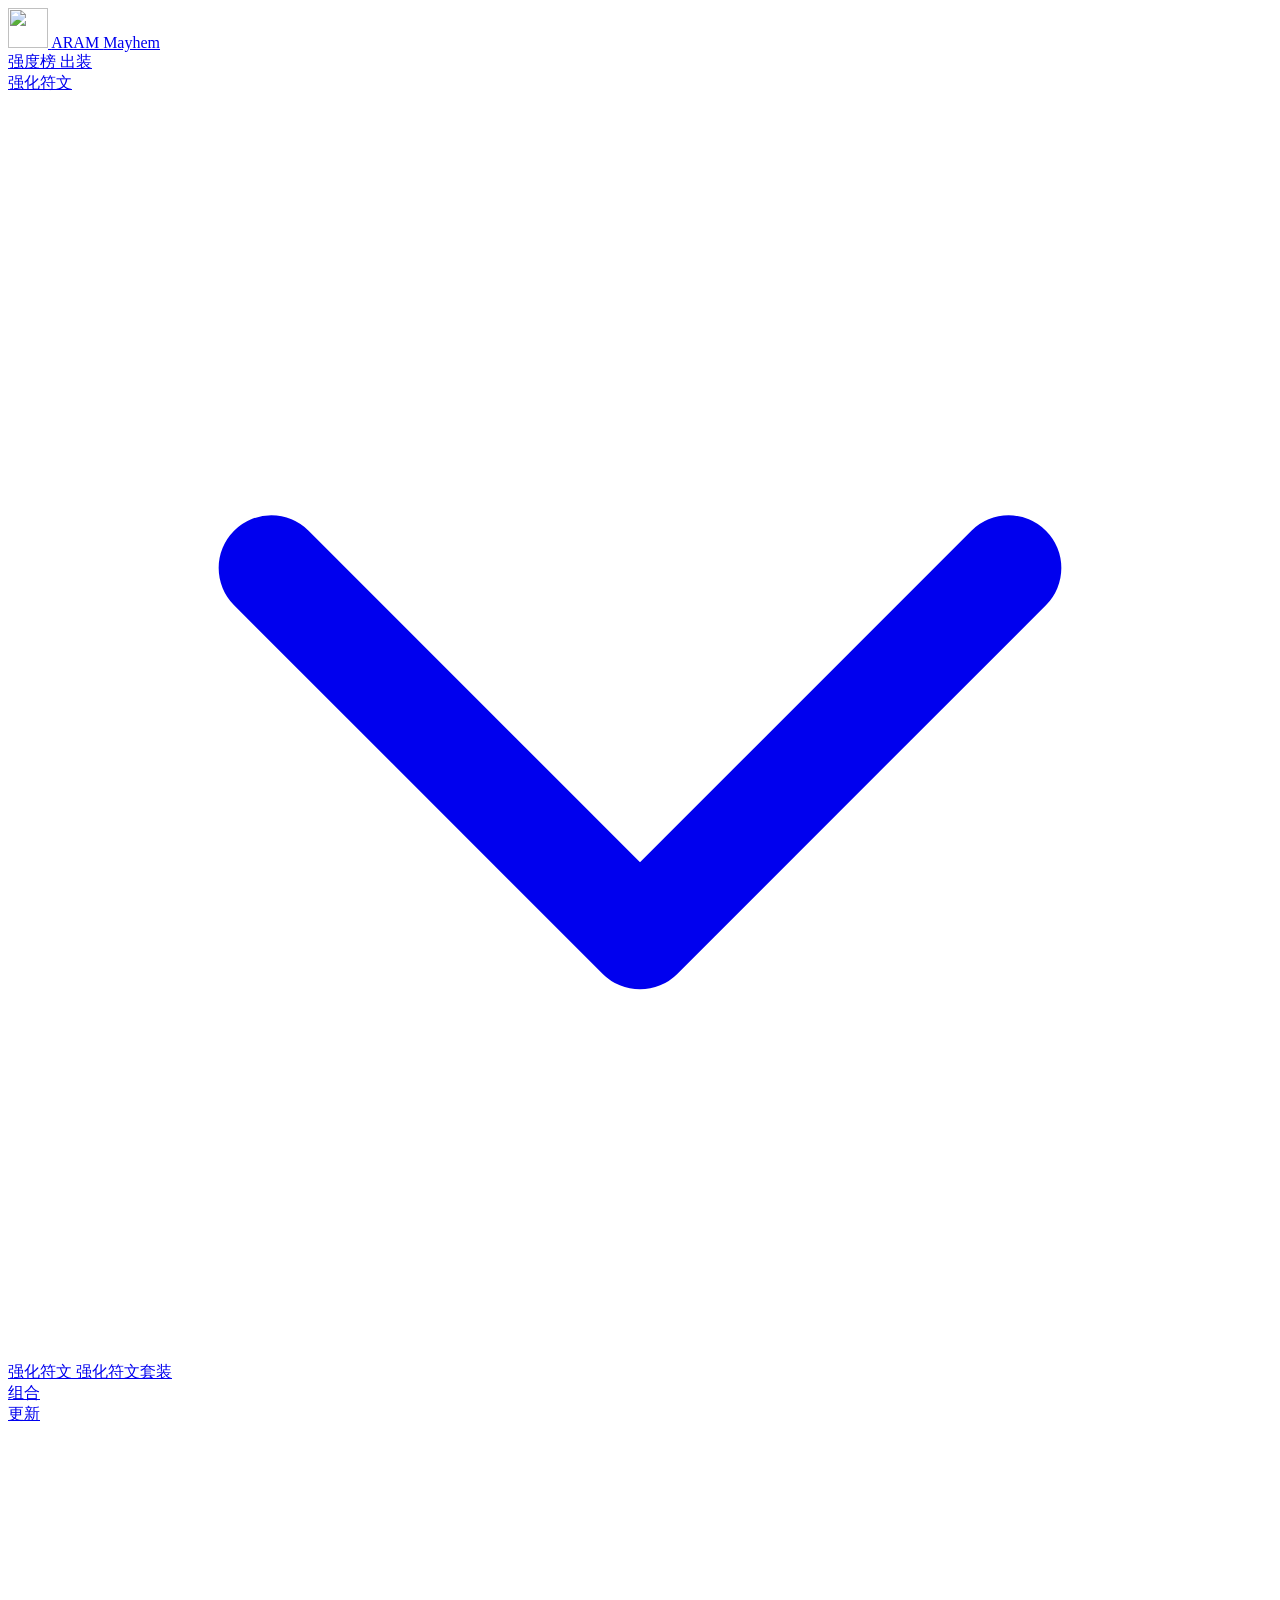
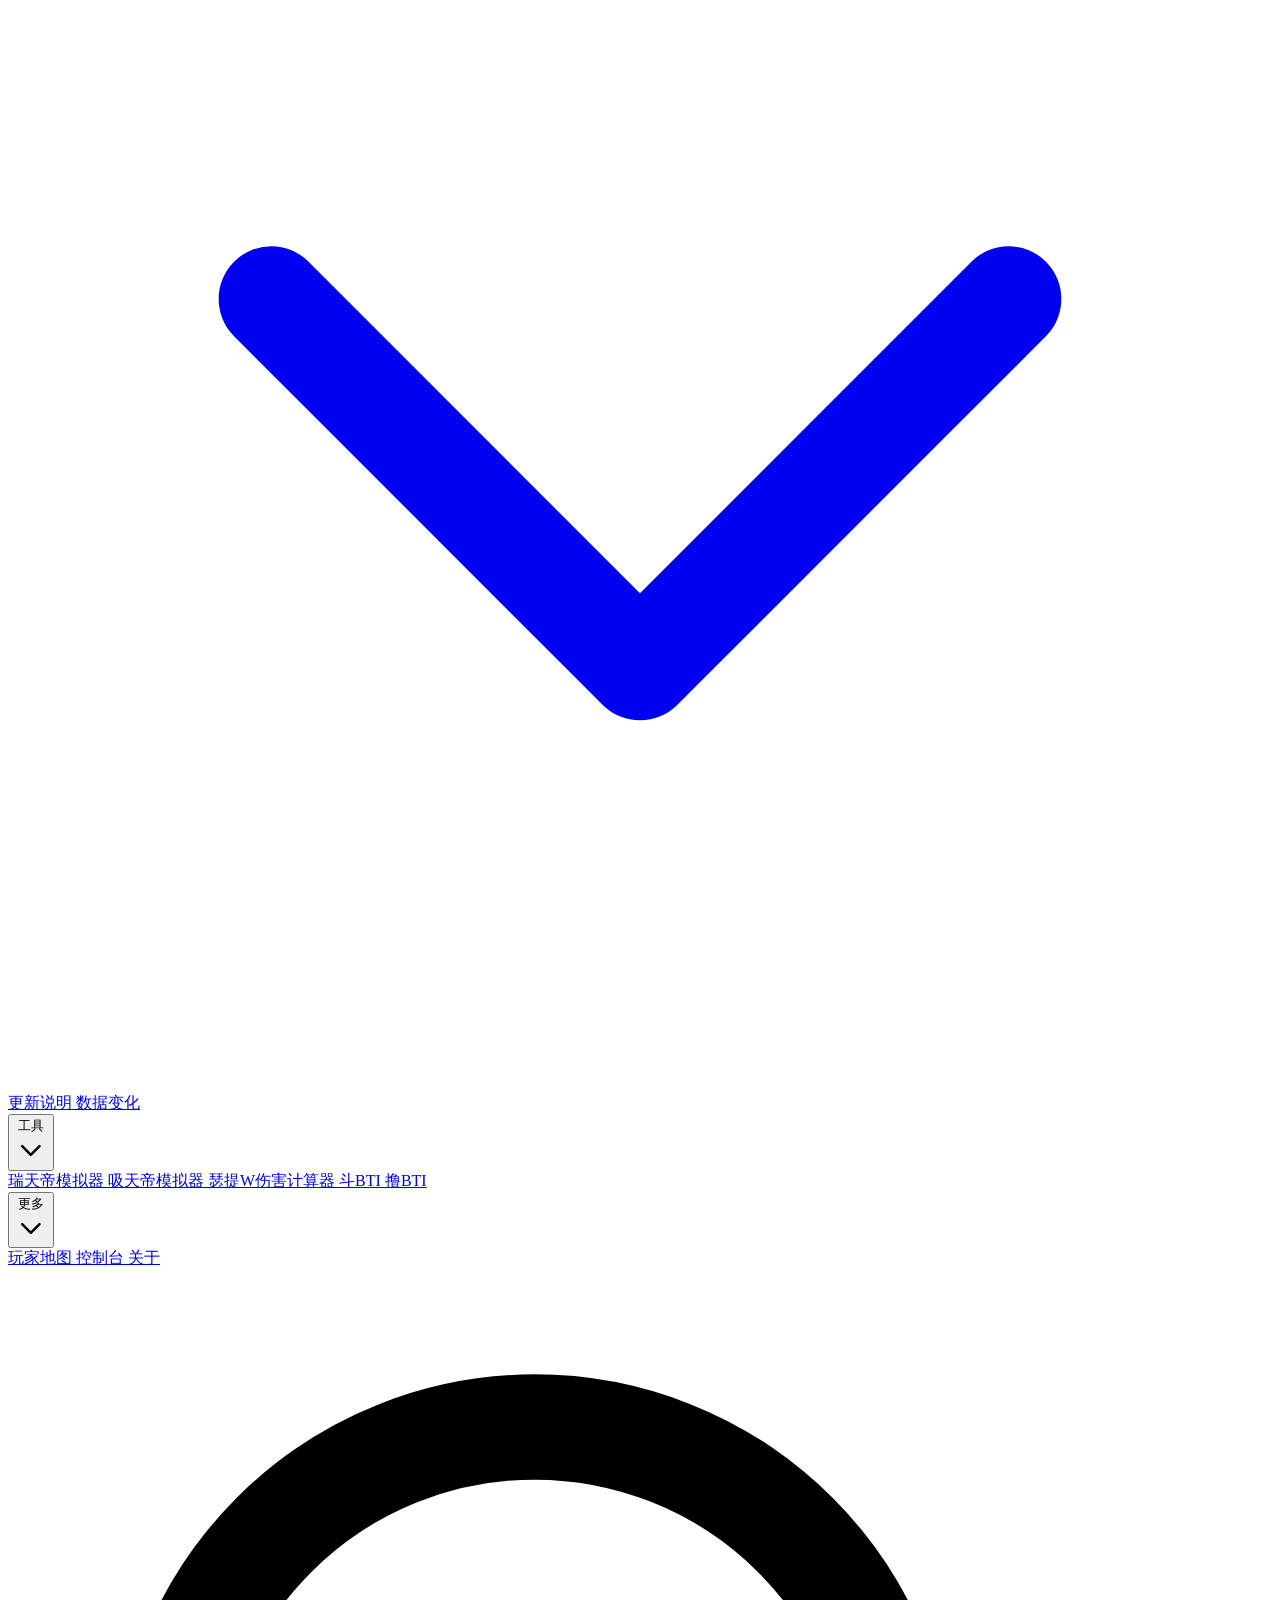
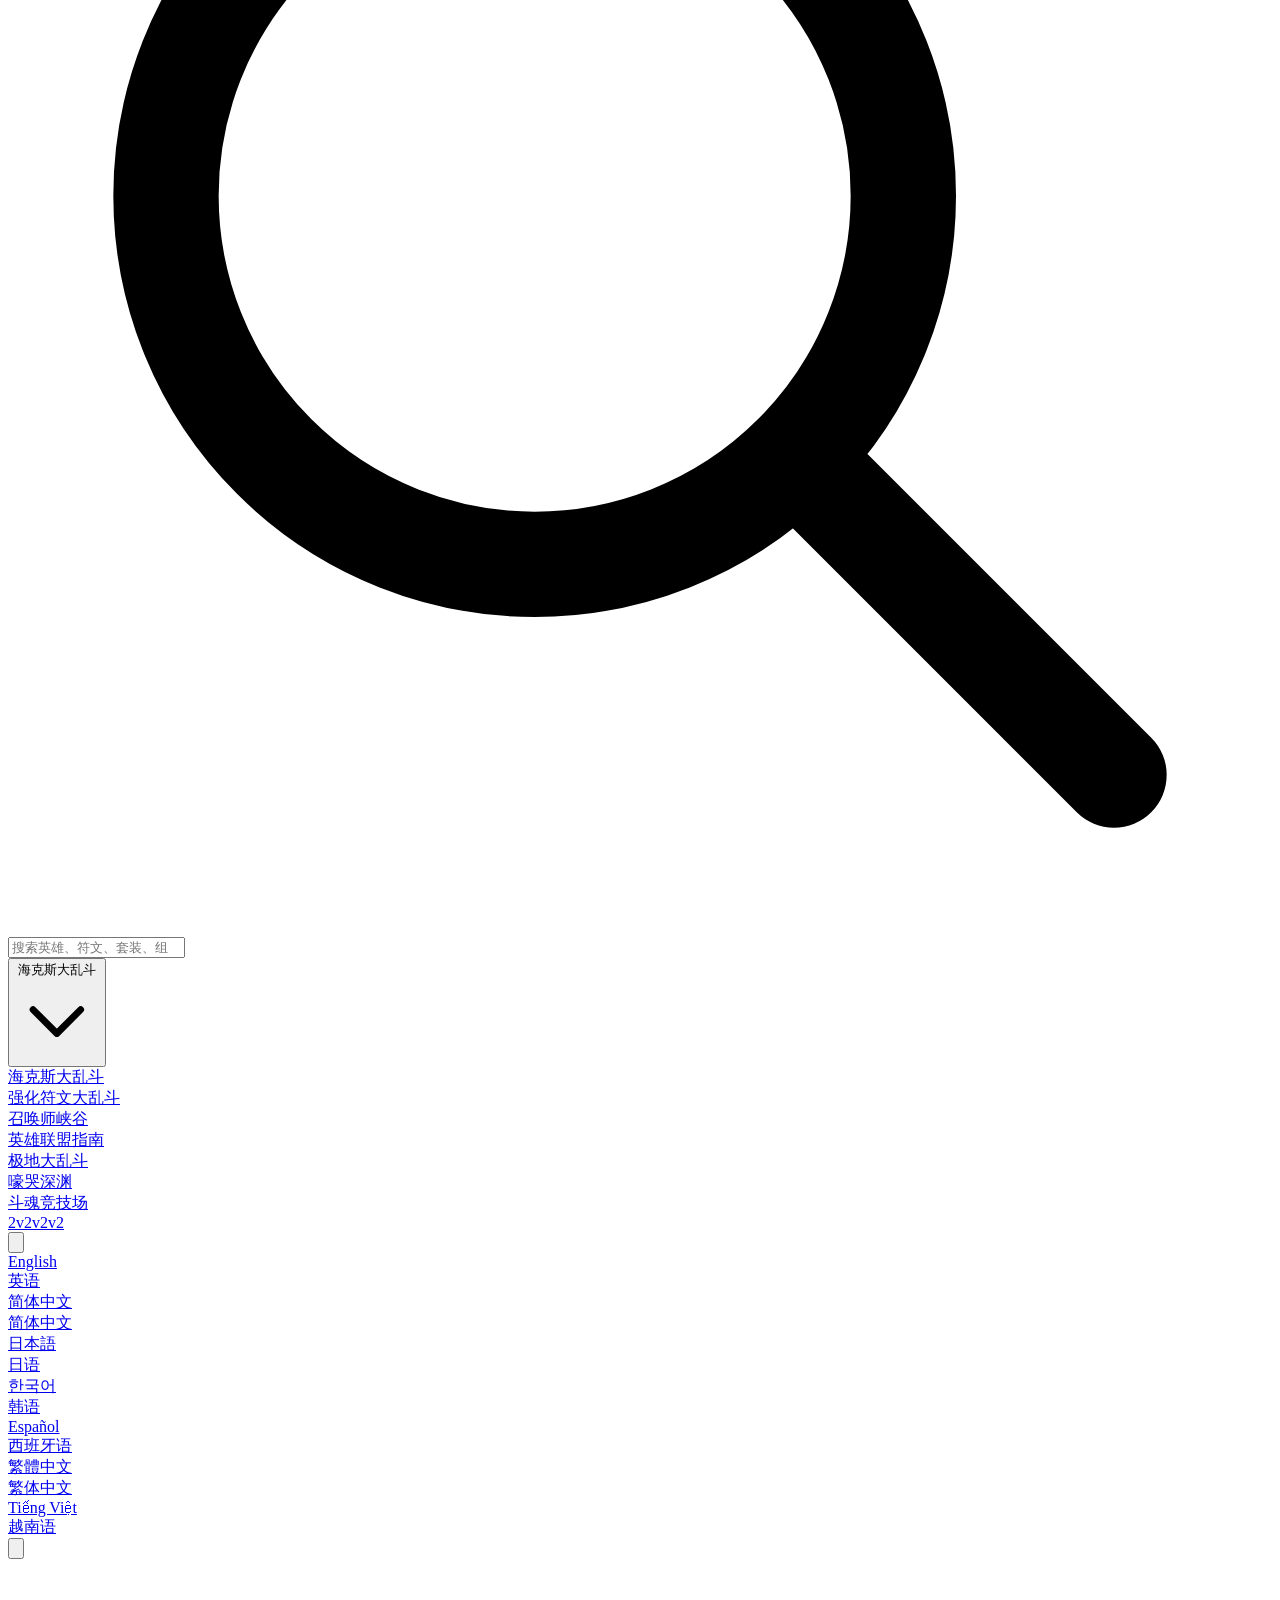
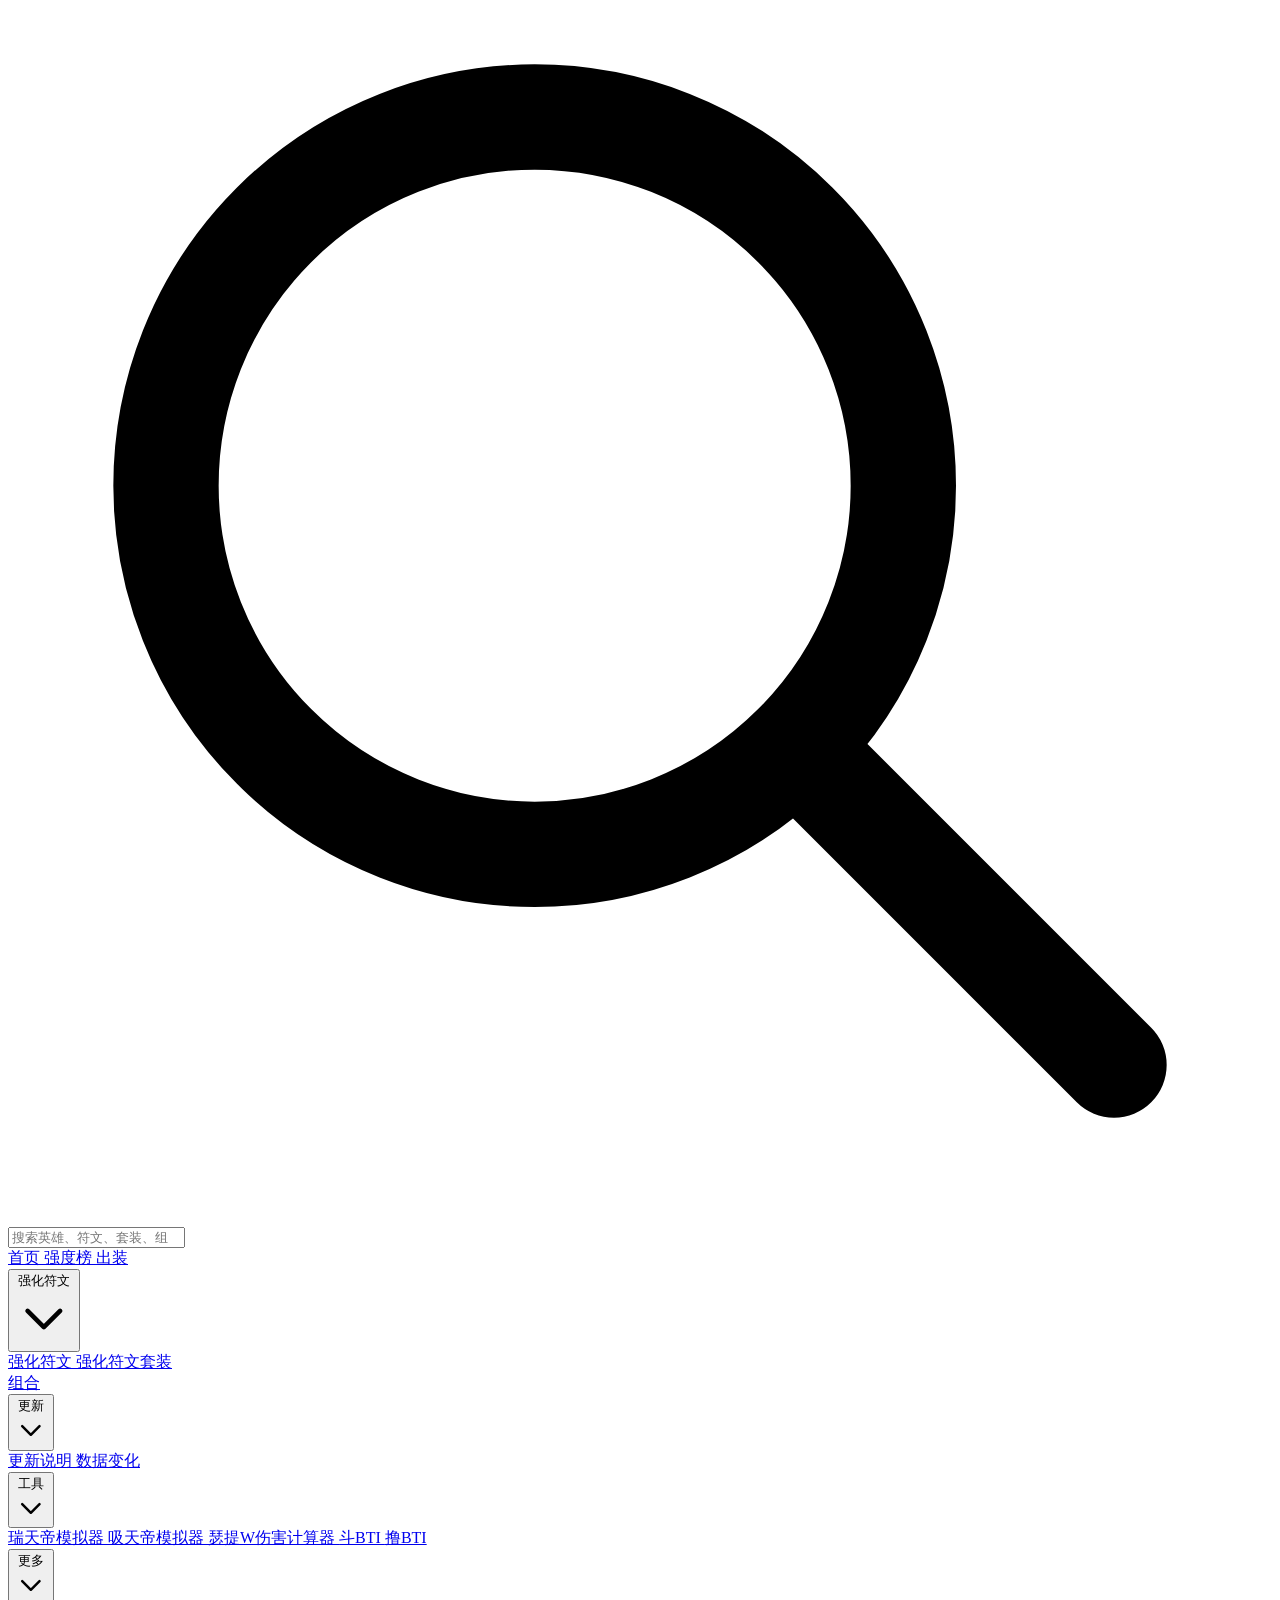
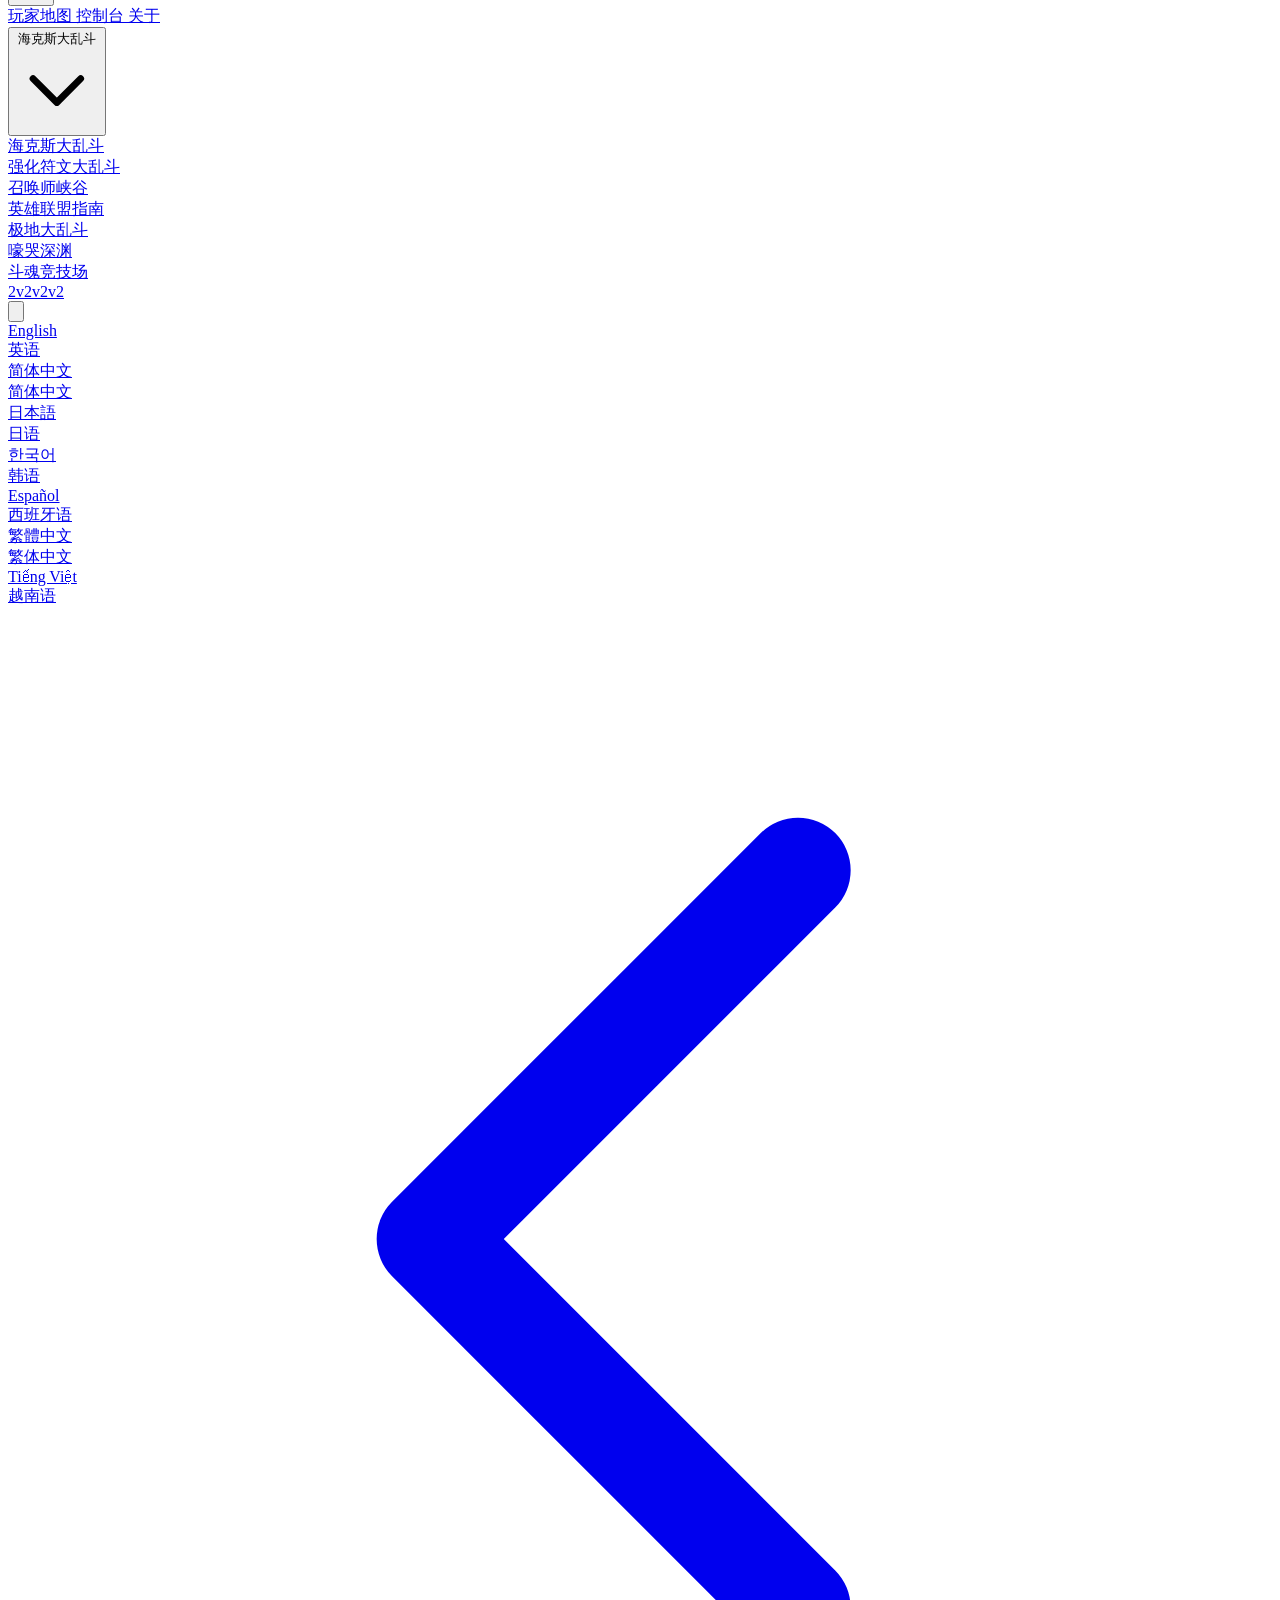
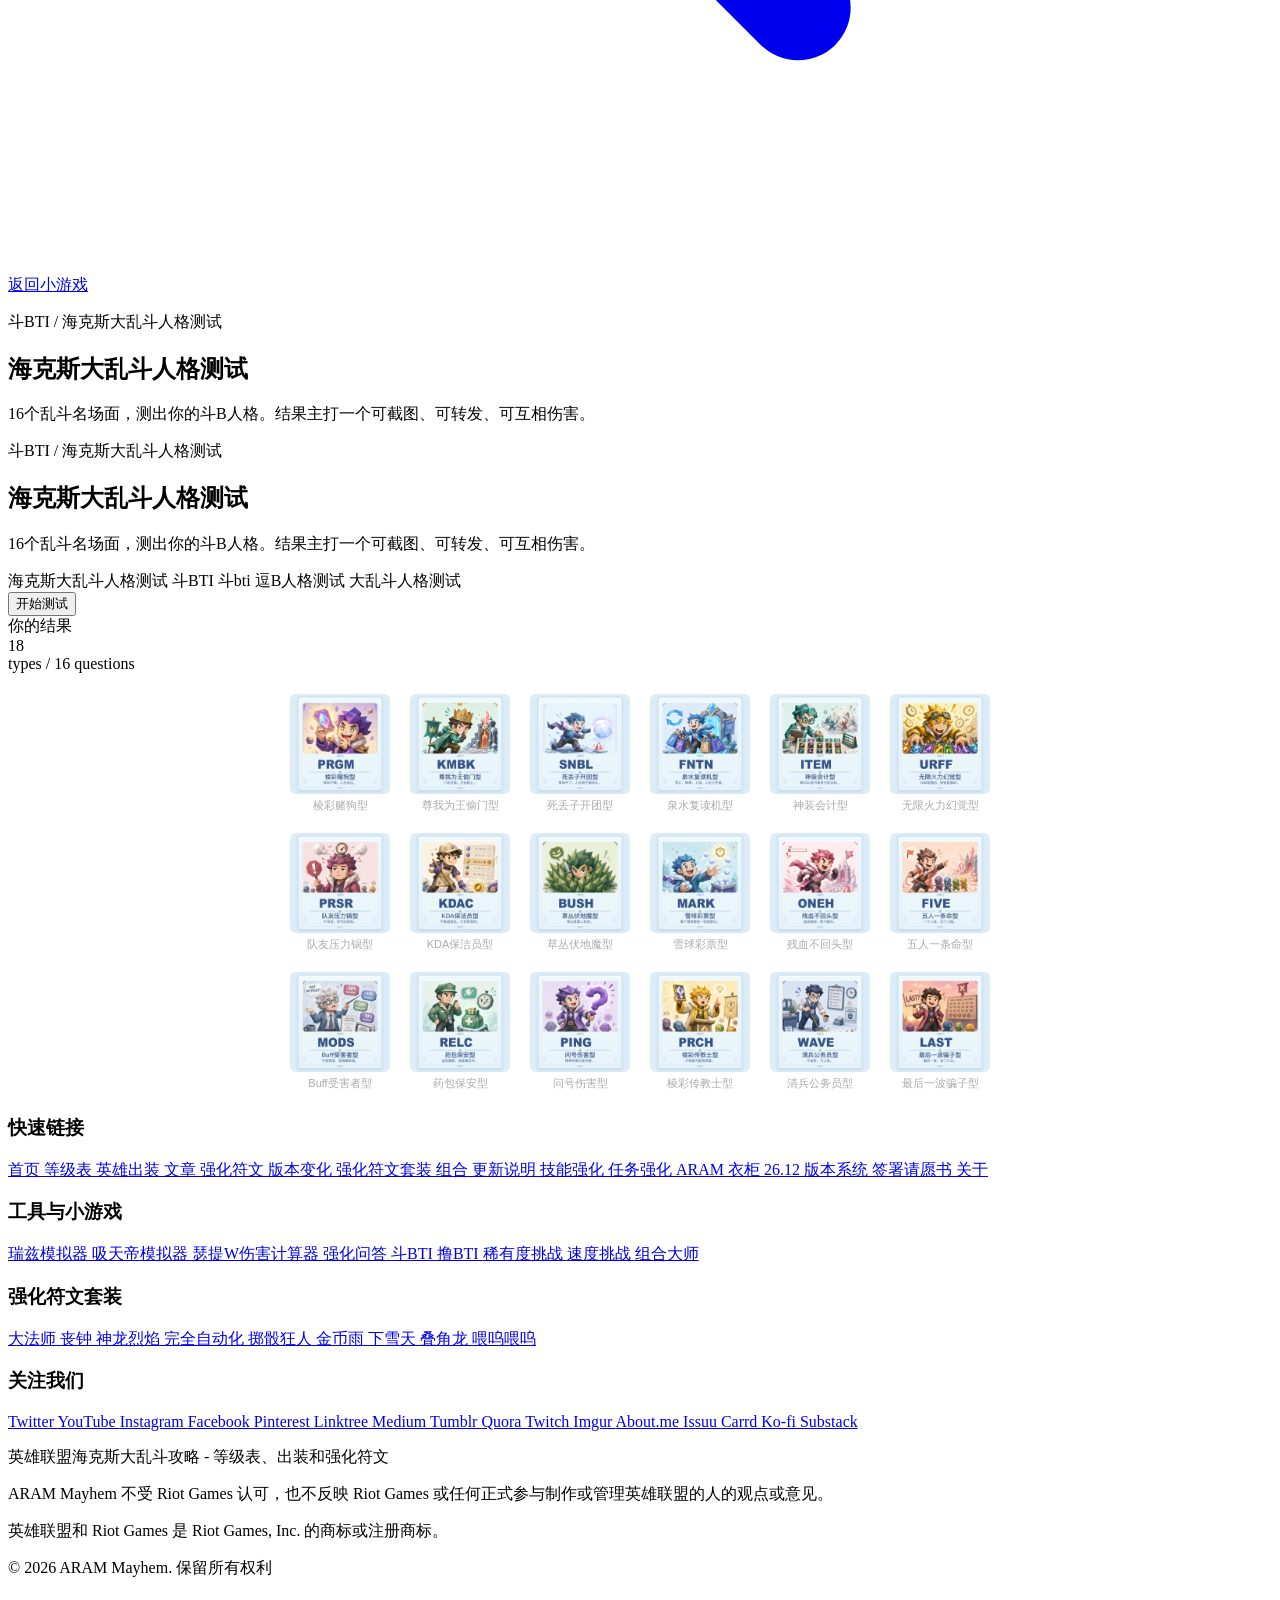
==== commit 7b47f479: "预览图卡片放大：列宽110px，图片100x100" ====
--- a/personality_test.html
+++ b/personality_test.html
@@ -374,7 +374,7 @@
   </div>
 </div>
 
-<script src="js/personality.js?v=4"></script>  </main> <footer class="mt-16 border-t border-border/50 bg-card/30"> <div class="mx-auto max-w-7xl px-4 py-12"> <!-- Main Footer Content --> <div class="grid grid-cols-1 sm:grid-cols-2 lg:grid-cols-3 gap-8 mb-8"> <!-- Quick Links --> <div> <h3 class="text-lg font-bold mb-4 text-primary">快速链接</h3> <nav class="flex flex-col gap-2"> <a href="/zh-cn/" class="text-sm text-muted-foreground hover:text-foreground transition-colors"> 首页 </a> <a href="/zh-cn/tier-list/" class="text-sm text-muted-foreground hover:text-foreground transition-colors"> 等级表 </a> <a href="/zh-cn/build/" class="text-sm text-muted-foreground hover:text-foreground transition-colors"> 英雄出装 </a>  <a href="/zh-cn/articles/" class="text-sm text-muted-foreground hover:text-foreground transition-colors"> 文章 </a> <a href="/zh-cn/augments/" class="text-sm text-muted-foreground hover:text-foreground transition-colors"> 强化符文 </a> <a href="/zh-cn/stats-changes/" class="text-sm text-muted-foreground hover:text-foreground transition-colors"> 版本变化 </a> <a href="/zh-cn/augment-sets/" class="text-sm text-muted-foreground hover:text-foreground transition-colors"> 强化符文套装 </a> <a href="/zh-cn/combo/" class="text-sm text-muted-foreground hover:text-foreground transition-colors"> 组合 </a> <a href="/zh-cn/patch-notes/" class="text-sm text-muted-foreground hover:text-foreground transition-colors"> 更新说明 </a> <a href="/zh-cn/ability-augments/" class="text-sm text-muted-foreground hover:text-primary transition-colors font-medium"> 技能强化 </a> <a href="/zh-cn/quest-augments/" class="text-sm text-muted-foreground hover:text-primary transition-colors font-medium"> 任务强化 </a> <a href="/zh-cn/aram-wardrobe/" class="text-sm text-muted-foreground hover:text-primary transition-colors font-medium"> ARAM 衣柜 </a> <a href="/zh-cn/patch/26-12/" class="text-sm text-muted-foreground hover:text-primary transition-colors font-medium"> 26.12 版本系统 </a> <a href="/zh-cn/petition/" class="text-sm text-muted-foreground hover:text-primary transition-colors font-medium"> 签署请愿书 </a> <a href="/zh-cn/about/" class="text-sm text-muted-foreground hover:text-foreground transition-colors"> 关于 </a>  </nav> </div> <!-- Tools & Games --> <div> <h3 class="text-lg font-bold mb-4 text-rarity-gold">工具与小游戏</h3> <nav class="flex flex-col gap-2"> <a href="/zh-cn/tools/ryze-simulator/" class="text-sm text-muted-foreground hover:text-rarity-gold transition-colors"> 瑞兹模拟器 </a> <a href="/zh-cn/tools/vladimir-simulator/" class="text-sm text-muted-foreground hover:text-rarity-gold transition-colors"> 吸天帝模拟器 </a> <a href="/zh-cn/tools/sett-calculator/" class="text-sm text-muted-foreground hover:text-rarity-gold transition-colors"> 瑟提W伤害计算器 </a> <a href="/zh-cn/games/augment-quiz/" class="text-sm text-muted-foreground hover:text-rarity-gold transition-colors"> 强化问答 </a> <a href="/zh-cn/games/aram-mayhem-personality-test/" class="text-sm text-muted-foreground hover:text-rarity-gold transition-colors"> 斗BTI </a> <a href="/zh-cn/games/league-personality-test/" class="text-sm text-muted-foreground hover:text-rarity-gold transition-colors"> 撸BTI </a> <a href="/zh-cn/games/rarity-challenge/" class="text-sm text-muted-foreground hover:text-rarity-gold transition-colors"> 稀有度挑战 </a> <a href="/zh-cn/games/speed-challenge/" class="text-sm text-muted-foreground hover:text-rarity-gold transition-colors"> 速度挑战 </a> <a href="/zh-cn/games/synergy-master/" class="text-sm text-muted-foreground hover:text-rarity-gold transition-colors"> 组合大师 </a> </nav> <!-- Augment Sets --> <h3 class="text-lg font-bold mb-4 mt-6 text-primary">强化符文套装</h3> <nav class="flex flex-col gap-2"> <a href="/zh-cn/augment-sets/archmage/" class="text-xs text-muted-foreground hover:text-primary transition-colors"> 大法师 </a><a href="/zh-cn/augment-sets/dive-bomb-set/" class="text-xs text-muted-foreground hover:text-primary transition-colors"> 丧钟 </a><a href="/zh-cn/augment-sets/firecracker-set/" class="text-xs text-muted-foreground hover:text-primary transition-colors"> 神龙烈焰 </a><a href="/zh-cn/augment-sets/fully-automated/" class="text-xs text-muted-foreground hover:text-primary transition-colors"> 完全自动化 </a><a href="/zh-cn/augment-sets/high-roller/" class="text-xs text-muted-foreground hover:text-primary transition-colors"> 掷骰狂人 </a><a href="/zh-cn/augment-sets/make-it-rain/" class="text-xs text-muted-foreground hover:text-primary transition-colors"> 金币雨 </a><a href="/zh-cn/augment-sets/snowday/" class="text-xs text-muted-foreground hover:text-primary transition-colors"> 下雪天 </a><a href="/zh-cn/augment-sets/stackosaurus-rex/" class="text-xs text-muted-foreground hover:text-primary transition-colors"> 叠角龙 </a><a href="/zh-cn/augment-sets/wee-woo-wee-woo/" class="text-xs text-muted-foreground hover:text-primary transition-colors"> 喂呜喂呜 </a> </nav> </div>  <!-- Social Links --> <div> <h3 class="text-lg font-bold mb-4 text-primary">关注我们</h3> <nav class="flex flex-col gap-2"> <a href="https://x.com/arammayhem" target="_blank" rel="noopener noreferrer" class="text-sm text-muted-foreground hover:text-foreground transition-colors"> Twitter </a><a href="https://www.youtube.com/@arammayhem" target="_blank" rel="noopener noreferrer" class="text-sm text-muted-foreground hover:text-foreground transition-colors"> YouTube </a><a href="https://www.instagram.com/arammayhemleague/" target="_blank" rel="noopener noreferrer" class="text-sm text-muted-foreground hover:text-foreground transition-colors"> Instagram </a><a href="https://www.facebook.com/profile.php?id=61585649174673" target="_blank" rel="noopener noreferrer" class="text-sm text-muted-foreground hover:text-foreground transition-colors"> Facebook </a><a href="https://www.pinterest.com/arammayhem" target="_blank" rel="noopener noreferrer" class="text-sm text-muted-foreground hover:text-foreground transition-colors"> Pinterest </a><a href="https://linktr.ee/arammayhem" target="_blank" rel="noopener noreferrer" class="text-sm text-muted-foreground hover:text-foreground transition-colors"> Linktree </a><a href="https://medium.com/@arammayhem" target="_blank" rel="noopener noreferrer" class="text-sm text-muted-foreground hover:text-foreground transition-colors"> Medium </a><a href="https://www.tumblr.com/arammayhem" target="_blank" rel="noopener noreferrer" class="text-sm text-muted-foreground hover:text-foreground transition-colors"> Tumblr </a><a href="https://www.quora.com/profile/Arammayhem" target="_blank" rel="noopener noreferrer" class="text-sm text-muted-foreground hover:text-foreground transition-colors"> Quora </a><a href="https://www.twitch.tv/arammayhem" target="_blank" rel="noopener noreferrer" class="text-sm text-muted-foreground hover:text-foreground transition-colors"> Twitch </a><a href="https://imgur.com/user/arammayhem" target="_blank" rel="noopener noreferrer" class="text-sm text-muted-foreground hover:text-foreground transition-colors"> Imgur </a><a href="https://about.me/arammayhem" target="_blank" rel="noopener noreferrer" class="text-sm text-muted-foreground hover:text-foreground transition-colors"> About.me </a><a href="https://issuu.com/arammayhem" target="_blank" rel="noopener noreferrer" class="text-sm text-muted-foreground hover:text-foreground transition-colors"> Issuu </a><a href="https://arammayhem.carrd.co/" target="_blank" rel="noopener noreferrer" class="text-sm text-muted-foreground hover:text-foreground transition-colors"> Carrd </a><a href="https://ko-fi.com/arammayhem" target="_blank" rel="noopener noreferrer" class="text-sm text-muted-foreground hover:text-foreground transition-colors"> Ko-fi </a><a href="https://substack.com/@arammayhem" target="_blank" rel="noopener noreferrer" class="text-sm text-muted-foreground hover:text-foreground transition-colors"> Substack </a> </nav> </div> </div> <!-- SEO Keywords Section --> <div class="mb-8 p-4 rounded-lg bg-secondary/20 border border-border/30"> <p class="text-xs text-muted-foreground text-center"> 英雄联盟海克斯大乱斗攻略 - 等级表、出装和强化符文 </p> </div> <!-- Legal Disclaimer --> <div class="border-t border-border/30 pt-6"> <div class="flex flex-col items-center gap-3 text-center"> <p class="text-xs text-muted-foreground max-w-4xl"> ARAM Mayhem 不受 Riot Games 认可，也不反映 Riot Games 或任何正式参与制作或管理英雄联盟的人的观点或意见。 </p> <p class="text-xs text-muted-foreground/60"> 英雄联盟和 Riot Games 是 Riot Games, Inc. 的商标或注册商标。 </p> <p class="text-xs text-muted-foreground/60">
+<script src="js/personality.js?v=5"></script>  </main> <footer class="mt-16 border-t border-border/50 bg-card/30"> <div class="mx-auto max-w-7xl px-4 py-12"> <!-- Main Footer Content --> <div class="grid grid-cols-1 sm:grid-cols-2 lg:grid-cols-3 gap-8 mb-8"> <!-- Quick Links --> <div> <h3 class="text-lg font-bold mb-4 text-primary">快速链接</h3> <nav class="flex flex-col gap-2"> <a href="/zh-cn/" class="text-sm text-muted-foreground hover:text-foreground transition-colors"> 首页 </a> <a href="/zh-cn/tier-list/" class="text-sm text-muted-foreground hover:text-foreground transition-colors"> 等级表 </a> <a href="/zh-cn/build/" class="text-sm text-muted-foreground hover:text-foreground transition-colors"> 英雄出装 </a>  <a href="/zh-cn/articles/" class="text-sm text-muted-foreground hover:text-foreground transition-colors"> 文章 </a> <a href="/zh-cn/augments/" class="text-sm text-muted-foreground hover:text-foreground transition-colors"> 强化符文 </a> <a href="/zh-cn/stats-changes/" class="text-sm text-muted-foreground hover:text-foreground transition-colors"> 版本变化 </a> <a href="/zh-cn/augment-sets/" class="text-sm text-muted-foreground hover:text-foreground transition-colors"> 强化符文套装 </a> <a href="/zh-cn/combo/" class="text-sm text-muted-foreground hover:text-foreground transition-colors"> 组合 </a> <a href="/zh-cn/patch-notes/" class="text-sm text-muted-foreground hover:text-foreground transition-colors"> 更新说明 </a> <a href="/zh-cn/ability-augments/" class="text-sm text-muted-foreground hover:text-primary transition-colors font-medium"> 技能强化 </a> <a href="/zh-cn/quest-augments/" class="text-sm text-muted-foreground hover:text-primary transition-colors font-medium"> 任务强化 </a> <a href="/zh-cn/aram-wardrobe/" class="text-sm text-muted-foreground hover:text-primary transition-colors font-medium"> ARAM 衣柜 </a> <a href="/zh-cn/patch/26-12/" class="text-sm text-muted-foreground hover:text-primary transition-colors font-medium"> 26.12 版本系统 </a> <a href="/zh-cn/petition/" class="text-sm text-muted-foreground hover:text-primary transition-colors font-medium"> 签署请愿书 </a> <a href="/zh-cn/about/" class="text-sm text-muted-foreground hover:text-foreground transition-colors"> 关于 </a>  </nav> </div> <!-- Tools & Games --> <div> <h3 class="text-lg font-bold mb-4 text-rarity-gold">工具与小游戏</h3> <nav class="flex flex-col gap-2"> <a href="/zh-cn/tools/ryze-simulator/" class="text-sm text-muted-foreground hover:text-rarity-gold transition-colors"> 瑞兹模拟器 </a> <a href="/zh-cn/tools/vladimir-simulator/" class="text-sm text-muted-foreground hover:text-rarity-gold transition-colors"> 吸天帝模拟器 </a> <a href="/zh-cn/tools/sett-calculator/" class="text-sm text-muted-foreground hover:text-rarity-gold transition-colors"> 瑟提W伤害计算器 </a> <a href="/zh-cn/games/augment-quiz/" class="text-sm text-muted-foreground hover:text-rarity-gold transition-colors"> 强化问答 </a> <a href="/zh-cn/games/aram-mayhem-personality-test/" class="text-sm text-muted-foreground hover:text-rarity-gold transition-colors"> 斗BTI </a> <a href="/zh-cn/games/league-personality-test/" class="text-sm text-muted-foreground hover:text-rarity-gold transition-colors"> 撸BTI </a> <a href="/zh-cn/games/rarity-challenge/" class="text-sm text-muted-foreground hover:text-rarity-gold transition-colors"> 稀有度挑战 </a> <a href="/zh-cn/games/speed-challenge/" class="text-sm text-muted-foreground hover:text-rarity-gold transition-colors"> 速度挑战 </a> <a href="/zh-cn/games/synergy-master/" class="text-sm text-muted-foreground hover:text-rarity-gold transition-colors"> 组合大师 </a> </nav> <!-- Augment Sets --> <h3 class="text-lg font-bold mb-4 mt-6 text-primary">强化符文套装</h3> <nav class="flex flex-col gap-2"> <a href="/zh-cn/augment-sets/archmage/" class="text-xs text-muted-foreground hover:text-primary transition-colors"> 大法师 </a><a href="/zh-cn/augment-sets/dive-bomb-set/" class="text-xs text-muted-foreground hover:text-primary transition-colors"> 丧钟 </a><a href="/zh-cn/augment-sets/firecracker-set/" class="text-xs text-muted-foreground hover:text-primary transition-colors"> 神龙烈焰 </a><a href="/zh-cn/augment-sets/fully-automated/" class="text-xs text-muted-foreground hover:text-primary transition-colors"> 完全自动化 </a><a href="/zh-cn/augment-sets/high-roller/" class="text-xs text-muted-foreground hover:text-primary transition-colors"> 掷骰狂人 </a><a href="/zh-cn/augment-sets/make-it-rain/" class="text-xs text-muted-foreground hover:text-primary transition-colors"> 金币雨 </a><a href="/zh-cn/augment-sets/snowday/" class="text-xs text-muted-foreground hover:text-primary transition-colors"> 下雪天 </a><a href="/zh-cn/augment-sets/stackosaurus-rex/" class="text-xs text-muted-foreground hover:text-primary transition-colors"> 叠角龙 </a><a href="/zh-cn/augment-sets/wee-woo-wee-woo/" class="text-xs text-muted-foreground hover:text-primary transition-colors"> 喂呜喂呜 </a> </nav> </div>  <!-- Social Links --> <div> <h3 class="text-lg font-bold mb-4 text-primary">关注我们</h3> <nav class="flex flex-col gap-2"> <a href="https://x.com/arammayhem" target="_blank" rel="noopener noreferrer" class="text-sm text-muted-foreground hover:text-foreground transition-colors"> Twitter </a><a href="https://www.youtube.com/@arammayhem" target="_blank" rel="noopener noreferrer" class="text-sm text-muted-foreground hover:text-foreground transition-colors"> YouTube </a><a href="https://www.instagram.com/arammayhemleague/" target="_blank" rel="noopener noreferrer" class="text-sm text-muted-foreground hover:text-foreground transition-colors"> Instagram </a><a href="https://www.facebook.com/profile.php?id=61585649174673" target="_blank" rel="noopener noreferrer" class="text-sm text-muted-foreground hover:text-foreground transition-colors"> Facebook </a><a href="https://www.pinterest.com/arammayhem" target="_blank" rel="noopener noreferrer" class="text-sm text-muted-foreground hover:text-foreground transition-colors"> Pinterest </a><a href="https://linktr.ee/arammayhem" target="_blank" rel="noopener noreferrer" class="text-sm text-muted-foreground hover:text-foreground transition-colors"> Linktree </a><a href="https://medium.com/@arammayhem" target="_blank" rel="noopener noreferrer" class="text-sm text-muted-foreground hover:text-foreground transition-colors"> Medium </a><a href="https://www.tumblr.com/arammayhem" target="_blank" rel="noopener noreferrer" class="text-sm text-muted-foreground hover:text-foreground transition-colors"> Tumblr </a><a href="https://www.quora.com/profile/Arammayhem" target="_blank" rel="noopener noreferrer" class="text-sm text-muted-foreground hover:text-foreground transition-colors"> Quora </a><a href="https://www.twitch.tv/arammayhem" target="_blank" rel="noopener noreferrer" class="text-sm text-muted-foreground hover:text-foreground transition-colors"> Twitch </a><a href="https://imgur.com/user/arammayhem" target="_blank" rel="noopener noreferrer" class="text-sm text-muted-foreground hover:text-foreground transition-colors"> Imgur </a><a href="https://about.me/arammayhem" target="_blank" rel="noopener noreferrer" class="text-sm text-muted-foreground hover:text-foreground transition-colors"> About.me </a><a href="https://issuu.com/arammayhem" target="_blank" rel="noopener noreferrer" class="text-sm text-muted-foreground hover:text-foreground transition-colors"> Issuu </a><a href="https://arammayhem.carrd.co/" target="_blank" rel="noopener noreferrer" class="text-sm text-muted-foreground hover:text-foreground transition-colors"> Carrd </a><a href="https://ko-fi.com/arammayhem" target="_blank" rel="noopener noreferrer" class="text-sm text-muted-foreground hover:text-foreground transition-colors"> Ko-fi </a><a href="https://substack.com/@arammayhem" target="_blank" rel="noopener noreferrer" class="text-sm text-muted-foreground hover:text-foreground transition-colors"> Substack </a> </nav> </div> </div> <!-- SEO Keywords Section --> <div class="mb-8 p-4 rounded-lg bg-secondary/20 border border-border/30"> <p class="text-xs text-muted-foreground text-center"> 英雄联盟海克斯大乱斗攻略 - 等级表、出装和强化符文 </p> </div> <!-- Legal Disclaimer --> <div class="border-t border-border/30 pt-6"> <div class="flex flex-col items-center gap-3 text-center"> <p class="text-xs text-muted-foreground max-w-4xl"> ARAM Mayhem 不受 Riot Games 认可，也不反映 Riot Games 或任何正式参与制作或管理英雄联盟的人的观点或意见。 </p> <p class="text-xs text-muted-foreground/60"> 英雄联盟和 Riot Games 是 Riot Games, Inc. 的商标或注册商标。 </p> <p class="text-xs text-muted-foreground/60">
 © 2026 ARAM Mayhem. 保留所有权利 </p> </div> </div> </div> </footer>  <aside class="adsterra-fixed-surface" style="--adsterra-fixed-width: 160px; --adsterra-fixed-height: 600px;" data-adsterra-surface="side-rail-left" data-adsterra-rail="left" data-adsterra-fixed-banner data-ad-key="c29869eaf614b4eef38697bea1643ea9" data-ad-invoke-url="https://www.highperformanceformat.com/c29869eaf614b4eef38697bea1643ea9/invoke.js" data-ad-width="160" data-ad-height="600" data-ad-min-width="1440" data-ad-min-height="720" data-ad-provider="adsterra" data-ad-placement="zh-cn-fixed-side-rail-left" data-ad-format="banner" aria-label="Advertisement"><div class="adsterra-fixed-slot" data-adsterra-slot></div></aside><aside class="adsterra-fixed-surface" style="--adsterra-fixed-width: 160px; --adsterra-fixed-height: 600px;" data-adsterra-surface="side-rail-right" data-adsterra-rail="right" data-adsterra-fixed-banner data-ad-key="c29869eaf614b4eef38697bea1643ea9" data-ad-invoke-url="https://www.highperformanceformat.com/c29869eaf614b4eef38697bea1643ea9/invoke.js" data-ad-width="160" data-ad-height="600" data-ad-min-width="1440" data-ad-min-height="720" data-ad-provider="adsterra" data-ad-placement="zh-cn-fixed-side-rail-right" data-ad-format="banner" aria-label="Advertisement"><div class="adsterra-fixed-slot" data-adsterra-slot></div></aside><aside class="adsterra-fixed-surface" style="--adsterra-fixed-width: 320px; --adsterra-fixed-height: 50px;" data-adsterra-surface="bottom-anchor" data-adsterra-fixed-banner data-ad-key="2d34bfd973b2d02c55b3b05d8b3a46ce" data-ad-invoke-url="https://www.highperformanceformat.com/2d34bfd973b2d02c55b3b05d8b3a46ce/invoke.js" data-ad-width="320" data-ad-height="50" data-ad-max-width="767" data-ad-has-desktop-bottom="true" data-ad-provider="adsterra" data-ad-placement="zh-cn-bottom-anchor" data-ad-format="banner" aria-label="Advertisement"><div class="adsterra-fixed-slot" data-adsterra-slot></div></aside><aside class="adsterra-fixed-surface" style="--adsterra-fixed-width: 468px; --adsterra-fixed-height: 60px;" data-adsterra-surface="bottom-anchor-desktop" data-adsterra-fixed-banner data-ad-key="61d3f78f953b8dbf7d4f9d5f1e8a61ed" data-ad-invoke-url="https://www.highperformanceformat.com/61d3f78f953b8dbf7d4f9d5f1e8a61ed/invoke.js" data-ad-width="468" data-ad-height="60" data-ad-min-width="768" data-ad-provider="adsterra" data-ad-placement="zh-cn-bottom-anchor-desktop" data-ad-format="banner" aria-label="Advertisement"><div class="adsterra-fixed-slot" data-adsterra-slot></div></aside><style is:global>
         body[data-ad-network="adsterra"] {
           padding-bottom: calc(76px + env(safe-area-inset-bottom, 0px));
